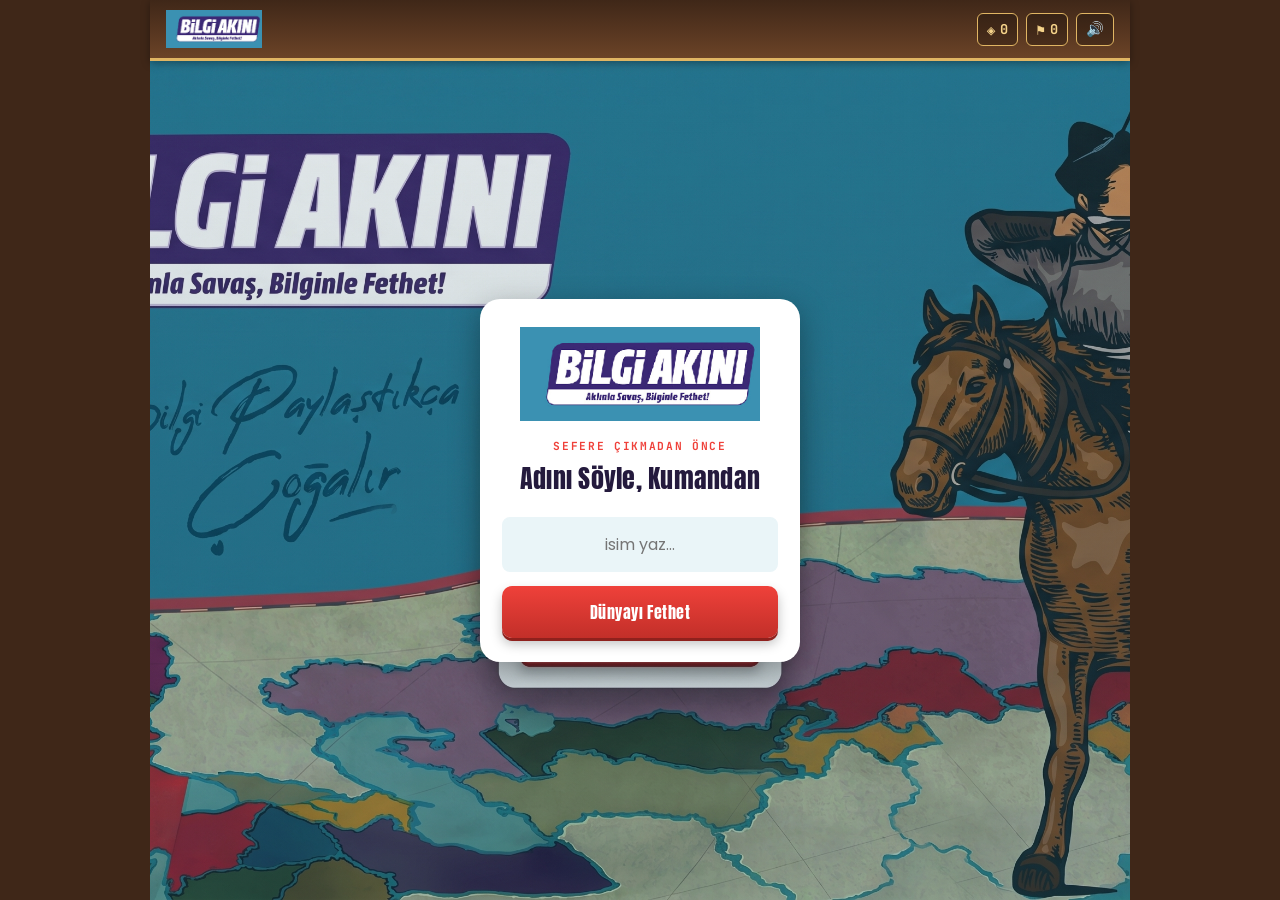
==== frontend/index.html @ 219e74ff "karakterler eklendi" ====
<!DOCTYPE html>
<html lang="tr">
<head>
<meta charset="UTF-8">
<meta name="viewport" content="width=device-width, initial-scale=1, maximum-scale=1, user-scalable=no">
<title>Bilgi Akını — Aklınla Savaş, Bilginle Fetih Et</title>
<link rel="preconnect" href="https://fonts.googleapis.com">
<link href="https://fonts.googleapis.com/css2?family=Anton&family=Poppins:ital,wght@0,400;0,500;0,600;0,700;1,600&family=JetBrains+Mono:wght@500;700&display=swap" rel="stylesheet">
<link rel="stylesheet" href="style.css?v=11">
<link rel="manifest" href="manifest.json">
<meta name="theme-color" content="#3f2718">
<script src="https://cdn.socket.io/4.7.5/socket.io.min.js"></script>
</head>
<body>

<div id="rotate-prompt" class="rotate-prompt" aria-hidden="true">
  <div class="rotate-inner">
    <div class="rotate-icon">⤾</div>
    <p>Bilgi Akını'nı oynamak için telefonunu <strong>yatay</strong> çevir.</p>
  </div>
</div>

<div id="app">

  <!-- ÜST BANDO -->
  <header class="topbar">
    <div class="brand">
      <img class="brand-logo" src="assets/logo-badge.png" alt="Bilgi Akını — Aklınla Savaş, Bilginle Fethet!">
    </div>
    <div class="stats">
      <div class="stat character-stat hidden" id="character-stat" title="">
        <span class="stat-icon" id="character-badge-icon">🎖</span>
      </div>
      <div class="stat gold-stat">
        <span class="stat-icon">◈</span>
        <span id="gold-count">0</span>
      </div>
      <div class="stat conquer-stat">
        <span class="stat-icon">⚑</span>
        <span id="conquer-count">0</span>
      </div>
      <div class="stat enemy-stat mp-only hidden">
        <span class="stat-icon">⚔</span>
        <span id="enemy-conquer-count">0</span>
        <span class="stat-name" id="enemy-name"></span>
      </div>
      <button id="music-toggle-btn" class="stat music-toggle" aria-label="Savaş müziğini aç/kapat" type="button">
        <span id="music-icon" class="stat-icon">🔊</span>
      </button>
    </div>
  </header>

  <!-- GİRİŞ EKRANI -->
  <section id="login-screen" class="screen hero-screen">
    <div class="login-card">
      <img class="hero-logo" src="assets/logo-badge.png" alt="Bilgi Akını — Aklınla Savaş, Bilginle Fethet!">
      <p class="login-eyebrow">Sefere çıkmadan önce</p>
      <h2>Adını Söyle, Kumandan</h2>
      <input id="username-input" type="text" placeholder="isim yaz..." maxlength="20" autocomplete="off">
      <button id="start-btn" class="btn-primary">Dünyayı Fethet</button>
    </div>
  </section>

  <!-- KUMANDAN (KARAKTER) SEÇİM EKRANI -->
  <section id="character-screen" class="screen hidden hero-screen">
    <div class="character-select-card">
      <p class="login-eyebrow">Sefere çıkmadan önce</p>
      <h2>Kumandanını Seç</h2>
      <div class="character-grid" id="character-grid"></div>
    </div>
  </section>

  <!-- MOD SEÇİM EKRANI -->
  <section id="mode-screen" class="screen hidden hero-screen">
    <div class="login-card">
      <p class="login-eyebrow">Nasıl sefere çıkalım?</p>
      <h2>Bir Mod Seç</h2>
      <button id="solo-mode-btn" class="mode-btn mode-btn-solo">
        <span class="mode-btn-icon">⚔</span>
        <span class="mode-btn-text">
          <span class="mode-btn-title">Tek Kişilik Sefer</span>
          <span class="mode-btn-desc">Dünyayı tek başına fethet</span>
        </span>
      </button>
      <button id="duo-mode-btn" class="mode-btn mode-btn-duo">
        <span class="mode-btn-icon">⚡</span>
        <span class="mode-btn-text">
          <span class="mode-btn-title">İki Kişilik Meydan Okuma</span>
          <span class="mode-btn-desc">Bir arkadaşına gerçek zamanlı meydan oku</span>
        </span>
      </button>
    </div>
  </section>

  <!-- ODA EKRANI (2 KİŞİLİK) -->
  <section id="room-screen" class="screen hidden hero-screen">
    <div class="login-card">
      <p class="login-eyebrow">İki Kişilik Meydan Okuma</p>
      <h2>Oda Kur ya da Katıl</h2>

      <div id="room-idle" class="room-block">
        <button id="create-room-btn" class="btn-primary">Oda Kur</button>
        <p class="room-or">veya</p>
        <input id="join-code-input" type="text" placeholder="4 haneli oda kodu" maxlength="4" inputmode="numeric" autocomplete="off">
        <button id="join-room-btn" class="btn-secondary">Katıl</button>
        <p id="room-error" class="room-error hidden"></p>
      </div>

      <div id="room-waiting" class="room-block hidden">
        <p class="room-wait-label">Oda kodun:</p>
        <p id="room-code-display" class="room-code"></p>
        <p class="room-wait-hint">Rakibin bu kodu girip katılmasını bekliyoruz...</p>
      </div>
    </div>
  </section>

  <!-- HARİTA EKRANI (DÜNYA) -->
  <section id="map-screen" class="screen hidden">
    <div class="map-frame">
      <div id="map" class="map"></div>
      <svg class="compass-rose" width="40" height="40" viewBox="0 0 40 40" aria-hidden="true">
        <circle cx="20" cy="20" r="17" fill="none" stroke="currentColor" stroke-width="1"/>
        <path d="M20 4 L23 18 L20 20 L17 18 Z" fill="currentColor"/>
        <path d="M20 36 L23 22 L20 20 L17 22 Z" fill="currentColor" opacity="0.5"/>
        <path d="M4 20 L18 17 L20 20 L18 23 Z" fill="currentColor" opacity="0.5"/>
        <path d="M36 20 L22 17 L20 20 L22 23 Z" fill="currentColor" opacity="0.5"/>
      </svg>
    </div>

    <div class="era-tabs" id="era-tabs"></div>

    <p class="map-hint" id="map-hint">Bir ülkeye dokun, tarihi olayı fethet.</p>
  </section>

  <!-- OLAY SEÇİM MODALI (bir ülkede birden fazla olay varsa) -->
  <div id="event-select-modal" class="modal hidden">
    <div class="modal-backdrop"></div>
    <div class="quiz-card">
      <p class="login-eyebrow" id="event-select-country">Ülke</p>
      <h2 class="event-select-title">Bir Olay Seç</h2>
      <div id="event-list" class="event-list"></div>
      <button id="event-select-close" class="btn-secondary">Kapat</button>
    </div>
  </div>

  <!-- BOŞ BÖLGE BİLDİRİMİ -->
  <div id="empty-modal" class="modal hidden">
    <div class="modal-backdrop"></div>
    <div class="quiz-card victory-card">
      <p class="login-eyebrow">Yakında</p>
      <h2 id="empty-country-name">Bu Bölge</h2>
      <p class="victory-gold">Bu dönemde bu bölge için henüz bir tarihi olay eklenmedi.</p>
      <button id="empty-close-btn" class="btn-primary">Tamam</button>
    </div>
  </div>

  <!-- SORU MODALI -->
  <div id="quiz-modal" class="modal hidden">
    <div class="modal-backdrop"></div>
    <div class="quiz-card">
      <div class="quiz-header">
        <div class="quiz-title-block">
          <span id="quiz-event-title" class="quiz-region-name">Olay</span>
          <span id="quiz-progress" class="quiz-progress">Soru 1/4</span>
        </div>
        <div class="timer-track"><div id="timer-fill" class="timer-fill"></div></div>
      </div>
      <p id="quiz-text" class="quiz-text">Soru yükleniyor...</p>
      <div id="quiz-options" class="quiz-options"></div>
      <div id="quiz-feedback" class="quiz-feedback hidden"></div>
    </div>
  </div>

  <!-- FETİH SONUCU -->
  <div id="result-modal" class="modal hidden">
    <div class="modal-backdrop"></div>
    <div class="quiz-card victory-card">
      <p class="login-eyebrow" id="result-eyebrow">Sefer Sonucu</p>
      <h2 id="result-title">Fetih Tamam!</h2>
      <p class="victory-gold" id="result-detail"></p>
      <button id="result-close-btn" class="btn-primary">Devam Et</button>
    </div>
  </div>

  <!-- MAÇ SONU EKRANI (2 KİŞİLİK) -->
  <div id="match-over-modal" class="modal hidden">
    <div class="modal-backdrop"></div>
    <div class="quiz-card victory-card">
      <p class="login-eyebrow">Meydan Okuma Bitti</p>
      <h2 id="match-over-title">Sonuç</h2>
      <p id="match-over-scores" class="victory-gold"></p>
      <button id="match-restart-btn" class="btn-primary">Yeni Sefer</button>
    </div>
  </div>

  <!-- RAKİP AYRILDI BİLDİRİMİ -->
  <div id="opponent-left-modal" class="modal hidden">
    <div class="modal-backdrop"></div>
    <div class="quiz-card victory-card">
      <p class="login-eyebrow">Bağlantı Koptu</p>
      <h2>Rakip Ayrıldı</h2>
      <p class="victory-gold">Maç sona erdi.</p>
      <button id="opponent-left-btn" class="btn-primary">Yeni Sefer</button>
    </div>
  </div>

</div>

<script src="game.js?v=10"></script>
</body>
</html>
---- frontend/style.css ----
/* ============================================
   BİLGİ AKINI — Design tokens
   Tema: dünya haritası / ahşap-altın kumandan teması
   ============================================ */
:root {
  --teal: #3b91b2;
  --teal-dark: #2b6d87;
  --teal-deep: #1c4a5c;
  --teal-tint: #eaf5f8;

  --purple: #3b2975;
  --purple-light: #6f4c9e;
  --purple-bright: #8a68bc;

  --red: #ef413a;
  --red-dark: #c22f29;

  --white: #ffffff;
  --ink: #241a3d;
  --ink-soft: #4a3c66;

  --success: #2e9e5b;
  --success-bright: #3fbd73;
  --danger: var(--red);
  --danger-dark: var(--red-dark);

  --wood: #6b4327;
  --wood-dark: #3f2718;
  --wood-light: #9a6b3f;
  --gold: #e0b563;
  --gold-bright: #f5d38a;

  --font-display: "Anton", sans-serif;
  --font-body: "Poppins", Arial, sans-serif;
  --font-mono: "JetBrains Mono", monospace;
}

* { box-sizing: border-box; }

html, body {
  margin: 0;
  padding: 0;
  height: 100%;
  background: var(--wood-dark);
  font-family: var(--font-body);
  color: var(--white);
  overflow: hidden;
}

#app {
  height: 100vh;
  height: 100dvh;
  display: flex;
  flex-direction: column;
  max-width: 980px;
  margin: 0 auto;
  position: relative;
  background: var(--teal-deep);
}

.hidden { display: none !important; }

/* ---------------- YATAY EKRAN UYARISI ---------------- */
.rotate-prompt {
  display: none;
  position: fixed;
  inset: 0;
  z-index: 999;
  background: var(--wood-dark);
  color: var(--white);
  align-items: center;
  justify-content: center;
  text-align: center;
  padding: 32px;
}
.rotate-inner { max-width: 280px; }
.rotate-icon {
  font-size: 2.6rem;
  margin-bottom: 12px;
  display: inline-block;
  animation: rotate-hint 1.6s ease-in-out infinite;
}
.rotate-inner p {
  font-size: 1rem;
  line-height: 1.5;
}
@keyframes rotate-hint {
  0%, 100% { transform: rotate(0deg); }
  50% { transform: rotate(-90deg); }
}
@media (orientation: portrait) {
  .rotate-prompt { display: flex; }
  #app { display: none; }
}

/* ---------------- TOPBAR ---------------- */
.topbar {
  display: flex;
  align-items: center;
  justify-content: space-between;
  padding: 10px 16px;
  background: linear-gradient(180deg, var(--wood-dark) 0%, var(--wood) 100%);
  border-bottom: 3px solid var(--gold);
  box-shadow: 0 2px 8px rgba(0,0,0,0.35);
  z-index: 5;
}

.brand { display: flex; align-items: center; }
.brand-logo { height: 38px; width: auto; display: block; }

.stats { display: flex; gap: 8px; }
.stat {
  display: flex;
  align-items: center;
  gap: 5px;
  font-family: var(--font-mono);
  font-size: 0.85rem;
  font-weight: 700;
  padding: 5px 9px;
  border-radius: 6px;
  border: 1px solid var(--gold);
  color: var(--gold-bright);
  background: rgba(0,0,0,0.25);
}
.stat-icon { font-size: 0.9rem; }
.enemy-stat { border-color: var(--purple-light); color: var(--purple-bright); }
.character-stat { border-color: var(--gold-bright); padding: 3px; }
.character-stat .stat-icon {
  font-size: 1rem;
  width: 22px;
  height: 22px;
  border-radius: 50%;
  overflow: hidden;
  display: flex;
  align-items: center;
  justify-content: center;
}
.character-stat .stat-icon .character-portrait { width: 100%; height: 100%; object-fit: cover; }
.music-toggle {
  cursor: pointer;
  appearance: none;
  -webkit-appearance: none;
  font: inherit;
  transition: transform 0.08s ease, opacity 0.15s ease;
}
.music-toggle:active { transform: scale(0.92); }
.music-toggle.muted { opacity: 0.5; }
.stat-name {
  font-family: var(--font-body);
  font-weight: 500;
  font-size: 0.7rem;
  color: rgba(255,255,255,0.8);
  max-width: 60px;
  overflow: hidden;
  text-overflow: ellipsis;
  white-space: nowrap;
}

/* ---------------- SCREENS ---------------- */
.screen {
  flex: 1;
  display: flex;
  flex-direction: column;
  overflow: hidden;
  position: relative;
  animation: screen-fade-in 0.35s ease;
}
@keyframes screen-fade-in {
  from { opacity: 0; transform: translateY(10px); }
  to { opacity: 1; transform: translateY(0); }
}

.hero-screen {
  align-items: center;
  justify-content: center;
  padding: 24px;
  overflow-y: auto;
  background:
    linear-gradient(180deg, rgba(28,74,92,0.12), rgba(28,74,92,0.28)),
    url("assets/hero-login.png") center center / cover no-repeat;
}

/* ---------------- LOGIN KARTI ---------------- */
.login-card {
  width: 100%;
  max-width: 320px;
  text-align: center;
  background: var(--white);
  color: var(--ink);
  border-radius: 20px;
  padding: 28px 22px 24px;
  box-shadow: 0 10px 30px rgba(0,0,0,0.35);
}
.hero-logo {
  width: 100%;
  max-width: 240px;
  height: auto;
  margin: 0 auto 18px;
  display: block;
}
.login-eyebrow {
  font-family: var(--font-mono);
  font-size: 0.7rem;
  letter-spacing: 0.15em;
  text-transform: uppercase;
  color: var(--red);
  margin: 0 0 6px;
  font-weight: 700;
}
.login-card h2 {
  font-family: var(--font-display);
  font-size: 1.6rem;
  color: var(--ink);
  margin: 0 0 20px;
  font-weight: 400;
  letter-spacing: 0.01em;
}
#username-input {
  width: 100%;
  padding: 13px 16px;
  border-radius: 8px;
  border: 2px solid var(--teal-tint);
  background: var(--teal-tint);
  color: var(--ink);
  font-family: var(--font-body);
  font-size: 1rem;
  margin-bottom: 14px;
  text-align: center;
}
#username-input:focus { outline: none; border-color: var(--teal); }

.btn-primary {
  width: 100%;
  padding: 14px;
  border: none;
  border-radius: 10px;
  background: linear-gradient(180deg, var(--red), var(--red-dark));
  color: var(--white);
  font-family: var(--font-display);
  font-weight: 400;
  font-size: 1rem;
  letter-spacing: 0.03em;
  cursor: pointer;
  box-shadow: 0 3px 0 #8f211d, 0 6px 12px rgba(0,0,0,0.25);
  transition: transform 0.08s ease;
}
.btn-primary:active { transform: translateY(3px); box-shadow: 0 0 0 #8f211d; }
.btn-primary:focus-visible { outline: 2px solid var(--red); outline-offset: 2px; }

.btn-secondary {
  width: 100%;
  padding: 14px;
  border: 2px solid var(--purple-light);
  border-radius: 10px;
  background: var(--white);
  color: var(--purple);
  font-family: var(--font-display);
  font-weight: 400;
  font-size: 1rem;
  letter-spacing: 0.03em;
  cursor: pointer;
  margin-top: 10px;
  transition: transform 0.08s ease, background 0.15s ease;
}
.btn-secondary:active { transform: translateY(2px); }
.btn-secondary:focus-visible { outline: 2px solid var(--purple-light); outline-offset: 2px; }

/* ---------------- KUMANDAN (KARAKTER) SEÇİMİ ---------------- */
.character-select-card {
  width: 100%;
  max-width: 620px;
  text-align: center;
  background: var(--white);
  color: var(--ink);
  border-radius: 20px;
  padding: 24px 20px;
  box-shadow: 0 10px 30px rgba(0,0,0,0.35);
}
.character-grid {
  display: grid;
  grid-template-columns: repeat(auto-fill, minmax(118px, 1fr));
  gap: 10px;
  margin-top: 4px;
}
.character-card {
  display: flex;
  flex-direction: column;
  align-items: center;
  gap: 4px;
  padding: 12px 8px 10px;
  border-radius: 14px;
  border: 2px solid var(--teal-tint);
  background: var(--teal-tint);
  cursor: pointer;
  transition: transform 0.08s ease, border-color 0.15s ease, background 0.15s ease;
}
.character-card:active { transform: scale(0.96); }
.character-card:focus-visible { outline: 2px solid var(--purple); outline-offset: 2px; }
.character-card.selected {
  border-color: var(--gold-bright);
  background: rgba(224,181,99,0.16);
  box-shadow: 0 0 0 1px var(--gold-bright);
}
.character-icon {
  width: 50px;
  height: 50px;
  border-radius: 50%;
  display: flex;
  align-items: center;
  justify-content: center;
  overflow: hidden;
  font-size: 1.5rem;
  color: var(--white);
  box-shadow: 0 3px 8px rgba(0,0,0,0.25);
}
.character-portrait {
  width: 100%;
  height: 100%;
  object-fit: cover;
  display: block;
}
.character-icon.theme-gold { background: linear-gradient(160deg, var(--gold-bright), var(--wood-light)); }
.character-icon.theme-red { background: linear-gradient(160deg, var(--red), var(--red-dark)); }
.character-icon.theme-purple { background: linear-gradient(160deg, var(--purple-light), var(--purple)); }
.character-icon.theme-teal { background: linear-gradient(160deg, var(--teal), var(--teal-dark)); }
.character-name {
  font-family: var(--font-display);
  font-weight: 400;
  font-size: 0.82rem;
  color: var(--ink);
  line-height: 1.15;
}
.character-title {
  font-size: 0.62rem;
  color: var(--ink-soft);
  line-height: 1.2;
}

/* ---------------- MOD SEÇİM KARTLARI ---------------- */
.mode-btn {
  width: 100%;
  display: flex;
  align-items: center;
  gap: 14px;
  padding: 16px 18px;
  border: none;
  border-radius: 14px;
  cursor: pointer;
  text-align: left;
  color: var(--white);
  margin-bottom: 14px;
  box-shadow: 0 6px 14px rgba(0,0,0,0.2);
  transition: transform 0.08s ease;
}
.mode-btn:last-child { margin-bottom: 0; }
.mode-btn:active { transform: translateY(2px) scale(0.99); }
.mode-btn-solo { background: linear-gradient(135deg, var(--red), var(--red-dark)); }
.mode-btn-duo { background: linear-gradient(135deg, var(--purple-light), var(--purple)); }
.mode-btn-icon {
  font-size: 1.6rem;
  width: 44px;
  height: 44px;
  flex-shrink: 0;
  display: flex;
  align-items: center;
  justify-content: center;
  background: rgba(255,255,255,0.18);
  border-radius: 50%;
}
.mode-btn-text { display: flex; flex-direction: column; gap: 2px; }
.mode-btn-title {
  font-family: var(--font-display);
  font-weight: 400;
  font-size: 1.02rem;
  letter-spacing: 0.02em;
}
.mode-btn-desc {
  font-family: var(--font-body);
  font-size: 0.78rem;
  color: rgba(255,255,255,0.85);
}

/* ---------------- ODA EKRANI ---------------- */
.room-block { width: 100%; }
.room-or {
  margin: 14px 0;
  font-size: 0.75rem;
  color: var(--ink-soft);
  font-style: italic;
}
#join-code-input {
  width: 100%;
  padding: 13px 16px;
  border-radius: 8px;
  border: 2px solid var(--teal-tint);
  background: var(--teal-tint);
  color: var(--ink);
  font-family: var(--font-mono);
  font-size: 1.1rem;
  letter-spacing: 0.2em;
  text-align: center;
  margin-bottom: 10px;
}
#join-code-input:focus { outline: none; border-color: var(--purple-light); }
.room-error {
  margin-top: 14px;
  color: var(--red);
  font-size: 0.85rem;
  font-weight: 700;
}
.room-wait-label {
  font-size: 0.8rem;
  color: var(--ink-soft);
  margin: 0 0 6px;
}
.room-code {
  font-family: var(--font-mono);
  font-size: 2.2rem;
  font-weight: 700;
  letter-spacing: 0.25em;
  color: var(--purple);
  margin: 0 0 14px;
}
.room-wait-hint {
  font-size: 0.85rem;
  font-style: italic;
  color: var(--ink-soft);
}

/* ---------------- DÜNYA HARİTASI ---------------- */
#map-screen { padding: 10px 10px 6px; }

.map-frame {
  flex: 1;
  position: relative;
  border-radius: 10px;
  overflow: hidden;
  background: #0e2430 url("assets/world-map.png") center center / cover no-repeat;
  border: 4px solid var(--wood);
  box-shadow: 0 0 0 2px var(--gold), inset 0 0 30px 8px rgba(0,0,0,0.45);
}

.map {
  position: absolute;
  inset: 0;
  z-index: 2;
}

.compass-rose {
  position: absolute;
  bottom: 10px;
  left: 10px;
  color: var(--gold-bright);
  opacity: 0.85;
  z-index: 3;
  pointer-events: none;
  filter: drop-shadow(0 1px 3px rgba(0,0,0,0.6));
  animation: spin 100s linear infinite;
}
@keyframes spin { to { transform: rotate(360deg); } }

/* ---------------- ÜLKE İŞARETLEYİCİLERİ ---------------- */
.country-marker {
  position: absolute;
  transform: translate(-50%, -50%);
  display: flex;
  flex-direction: column;
  align-items: center;
  gap: 3px;
  background: none;
  border: none;
  cursor: pointer;
  padding: 4px;
  -webkit-tap-highlight-color: transparent;
}
.country-marker:focus-visible .country-badge { outline: 2px solid var(--white); outline-offset: 2px; }

.country-badge {
  width: 26px;
  height: 26px;
  border-radius: 50%;
  display: flex;
  align-items: center;
  justify-content: center;
  font-size: 0.85rem;
  background: rgba(20,30,20,0.55);
  color: var(--white);
  border: 2px solid var(--gold-bright);
  box-shadow: 0 2px 5px rgba(0,0,0,0.5);
  transition: transform 0.15s ease;
}
.country-marker:active .country-badge { transform: scale(0.88); }

.country-marker.empty .country-badge {
  background: rgba(20,30,20,0.35);
  border-color: rgba(255,255,255,0.35);
  opacity: 0.6;
}

.country-marker.available .country-badge {
  border-color: var(--gold-bright);
  animation: avail-pulse 1.8s ease-in-out infinite;
}

.country-marker.conquered .country-badge {
  background: linear-gradient(180deg, var(--red), var(--red-dark));
  border-color: var(--gold-bright);
  animation: capture-pop 0.4s ease;
}

.country-marker.conquered.enemy .country-badge {
  background: linear-gradient(180deg, var(--purple-light), var(--purple));
}

.country-marker.locked .country-badge {
  background: rgba(150,150,150,0.5);
  border-color: rgba(255,255,255,0.5);
  animation: locked-pulse 1s ease-in-out infinite;
  cursor: default;
}
@keyframes locked-pulse {
  0%, 100% { opacity: 1; }
  50% { opacity: 0.55; }
}

@keyframes avail-pulse {
  0%, 100% { box-shadow: 0 2px 5px rgba(0,0,0,0.5); }
  50% { box-shadow: 0 2px 5px rgba(0,0,0,0.5), 0 0 10px 3px rgba(245,211,138,0.75); }
}
@keyframes capture-pop {
  0% { transform: scale(1); }
  40% { transform: scale(1.35); }
  100% { transform: scale(1); }
}

.country-label {
  font-family: var(--font-display);
  font-weight: 400;
  font-size: 0.58rem;
  color: var(--wood-dark);
  background: rgba(245,211,138,0.95);
  border: 1px solid var(--wood);
  padding: 1px 5px;
  border-radius: 3px;
  white-space: nowrap;
}

/* ---------------- DÖNEM SEKMELERİ ---------------- */
.era-tabs {
  display: flex;
  gap: 6px;
  padding: 8px 4px;
  justify-content: center;
}
.era-tab {
  flex: 1;
  max-width: 110px;
  padding: 9px 6px;
  border-radius: 8px;
  border: 2px solid var(--wood-light);
  background: linear-gradient(180deg, var(--wood), var(--wood-dark));
  color: rgba(255,255,255,0.75);
  font-family: var(--font-display);
  font-weight: 400;
  font-size: 0.75rem;
  letter-spacing: 0.02em;
  cursor: pointer;
  transition: transform 0.08s ease, background 0.15s ease, color 0.15s ease;
}
.era-tab:active { transform: translateY(1px); }
.era-tab.active {
  background: linear-gradient(180deg, var(--gold-bright), var(--gold));
  border-color: var(--gold-bright);
  color: var(--wood-dark);
  box-shadow: 0 2px 8px rgba(224,181,99,0.5);
}

.map-hint {
  text-align: center;
  font-size: 0.75rem;
  color: rgba(255,255,255,0.85);
  font-style: italic;
  margin: 2px 0 4px;
}

/* ---------------- OLAY SEÇİM LİSTESİ ---------------- */
.event-select-title {
  font-family: var(--font-display);
  font-size: 1.4rem;
  color: var(--ink);
  margin: 0 0 16px;
  font-weight: 400;
}
.event-list {
  display: flex;
  flex-direction: column;
  gap: 10px;
  margin-bottom: 14px;
}
.event-item {
  display: flex;
  flex-direction: column;
  align-items: flex-start;
  gap: 2px;
  width: 100%;
  padding: 12px 14px;
  border-radius: 10px;
  border: 2px solid var(--teal-tint);
  background: var(--teal-tint);
  color: var(--ink);
  cursor: pointer;
  text-align: left;
  transition: transform 0.08s ease, background 0.15s ease;
}
.event-item:active { transform: scale(0.98); }
.event-item.conquered {
  background: rgba(46,158,91,0.14);
  border-color: var(--success);
}
.event-item-title {
  font-family: var(--font-display);
  font-weight: 400;
  font-size: 1rem;
  color: var(--purple);
}
.event-item-leader {
  font-size: 0.78rem;
  color: var(--ink-soft);
}

/* ---------------- MODAL / QUIZ ---------------- */
.modal {
  position: absolute;
  inset: 0;
  z-index: 20;
  display: flex;
  align-items: flex-end;
}
.modal-backdrop {
  position: absolute;
  inset: 0;
  background: rgba(15,35,45,0.72);
}

.quiz-card {
  position: relative;
  width: 100%;
  background: var(--white);
  color: var(--ink);
  border-radius: 20px 20px 0 0;
  padding: 20px 20px 26px;
  border-top: 4px solid var(--red);
  animation: slide-up 0.25s ease;
  max-height: 88vh;
  overflow-y: auto;
}

@keyframes slide-up {
  from { transform: translateY(30px); opacity: 0; }
  to { transform: translateY(0); opacity: 1; }
}

.quiz-header {
  display: flex;
  flex-direction: column;
  gap: 8px;
  margin-bottom: 14px;
}
.quiz-title-block {
  display: flex;
  align-items: baseline;
  justify-content: space-between;
  gap: 12px;
}
.quiz-region-name {
  font-family: var(--font-display);
  font-weight: 400;
  font-size: 1.05rem;
  color: var(--purple);
  white-space: nowrap;
}
.quiz-progress {
  font-family: var(--font-mono);
  font-size: 0.75rem;
  color: var(--ink-soft);
  font-weight: 700;
}
.timer-track {
  height: 6px;
  border-radius: 4px;
  background: var(--teal-tint);
  overflow: hidden;
}
.timer-fill {
  height: 100%;
  width: 100%;
  background: linear-gradient(90deg, var(--success-bright), var(--teal));
  transform-origin: left;
  transition: width 0.2s linear, background 0.3s ease;
}
.timer-fill.warn { background: var(--red); animation: timer-warn-pulse 0.5s ease-in-out infinite; }
@keyframes timer-warn-pulse {
  0%, 100% { filter: brightness(1); }
  50% { filter: brightness(1.4); }
}

.quiz-text {
  font-size: 1.05rem;
  font-weight: 600;
  line-height: 1.4;
  margin: 0 0 16px;
}

.quiz-options {
  display: flex;
  flex-direction: column;
  gap: 9px;
}

.option-btn {
  text-align: left;
  padding: 12px 14px;
  border-radius: 10px;
  border: 2px solid var(--teal-tint);
  background: var(--teal-tint);
  color: var(--ink);
  font-family: var(--font-body);
  font-size: 0.95rem;
  cursor: pointer;
  transition: background 0.15s ease, transform 0.08s ease;
}
.option-btn:active { transform: scale(0.98); }
.option-btn:focus-visible { outline: 2px solid var(--purple); outline-offset: 2px; }

.option-btn.correct {
  background: var(--success-bright);
  color: #fff;
  border-color: var(--success);
  animation: option-correct-pop 0.4s ease;
}
.option-btn.wrong {
  background: var(--danger);
  color: #fff;
  border-color: var(--danger-dark);
  animation: option-wrong-shake 0.4s ease;
}
@keyframes option-correct-pop {
  0% { transform: scale(1); }
  35% { transform: scale(1.06); }
  100% { transform: scale(1); }
}
@keyframes option-wrong-shake {
  0%, 100% { transform: translateX(0); }
  20% { transform: translateX(-6px); }
  40% { transform: translateX(6px); }
  60% { transform: translateX(-4px); }
  80% { transform: translateX(4px); }
}
.option-btn.disabled { pointer-events: none; opacity: 0.6; }
.option-btn.disabled.correct,
.option-btn.disabled.wrong { opacity: 1; }

.quiz-feedback {
  margin-top: 14px;
  padding: 10px 12px;
  border-radius: 8px;
  font-weight: 700;
  font-size: 0.9rem;
  text-align: center;
}
.quiz-feedback.win { background: rgba(46,158,91,0.14); color: var(--success); }
.quiz-feedback.lose { background: rgba(239,65,58,0.12); color: var(--red-dark); }

/* ---------------- SONUÇ / BOŞ BÖLGE ---------------- */
.victory-card { text-align: center; border-radius: 20px; }
.victory-gold {
  font-family: var(--font-mono);
  font-weight: 700;
  color: var(--purple);
  margin-bottom: 18px;
}
.victory-card.celebrate {
  border-top-color: var(--gold);
  box-shadow: 0 0 0 3px var(--gold-bright), 0 -8px 34px rgba(224,181,99,0.55);
  animation: slide-up 0.25s ease, celebrate-glow 1.4s ease-in-out infinite;
}
@keyframes celebrate-glow {
  0%, 100% { box-shadow: 0 0 0 3px var(--gold-bright), 0 -8px 34px rgba(224,181,99,0.45); }
  50% { box-shadow: 0 0 0 3px var(--gold-bright), 0 -8px 46px rgba(224,181,99,0.8); }
}

/* ---------------- KONFETİ (fetih kutlaması) ---------------- */
.confetti-piece {
  position: absolute;
  top: -12px;
  width: 8px;
  height: 14px;
  opacity: 0.95;
  pointer-events: none;
  z-index: 60;
  animation-name: confetti-fall;
  animation-timing-function: cubic-bezier(0.35, 0, 0.65, 1);
  animation-fill-mode: forwards;
}
@keyframes confetti-fall {
  0% { transform: translateY(0) rotate(0deg); opacity: 1; }
  100% { transform: translateY(115vh) rotate(560deg); opacity: 0; }
}

/* ---------------- Kısa ekran (telefon yatayda, tarayıcı üst çubuğu yer kaplarken) ---------------- */
@media (max-height: 480px) {
  .topbar { padding: 6px 14px; }
  .brand-logo { height: 28px; }
  .hero-screen { padding: 10px; }
  .login-card { padding: 14px 18px; max-width: 380px; }
  .hero-logo { max-width: 120px; margin: 0 auto 8px; }
  .login-eyebrow { margin: 0 0 3px; }
  .login-card h2 { font-size: 1.15rem; margin: 0 0 10px; }
  #username-input { padding: 8px 14px; margin-bottom: 8px; }
  .btn-primary, .btn-secondary { padding: 9px; }
  .mode-btn { padding: 10px 14px; margin-bottom: 8px; }
  .mode-btn-icon { width: 34px; height: 34px; font-size: 1.2rem; }
  .mode-btn-desc { font-size: 0.7rem; }
  .room-code { font-size: 1.6rem; margin: 0 0 8px; }
  .room-or { margin: 8px 0; }
  .character-select-card { padding: 12px 14px; }
  .character-grid { grid-template-columns: repeat(auto-fill, minmax(92px, 1fr)); gap: 7px; }
  .character-icon { width: 38px; height: 38px; font-size: 1.15rem; }
  .character-name { font-size: 0.7rem; }
  .character-title { font-size: 0.56rem; }
}

/* ---------------- Reduced motion ---------------- */
@media (prefers-reduced-motion: reduce) {
  .country-marker.conquered .country-badge,
  .country-marker.available .country-badge,
  .compass-rose,
  .quiz-card,
  .screen,
  .option-btn.correct,
  .option-btn.wrong,
  .timer-fill.warn,
  .victory-card.celebrate,
  .confetti-piece { animation: none; }
}
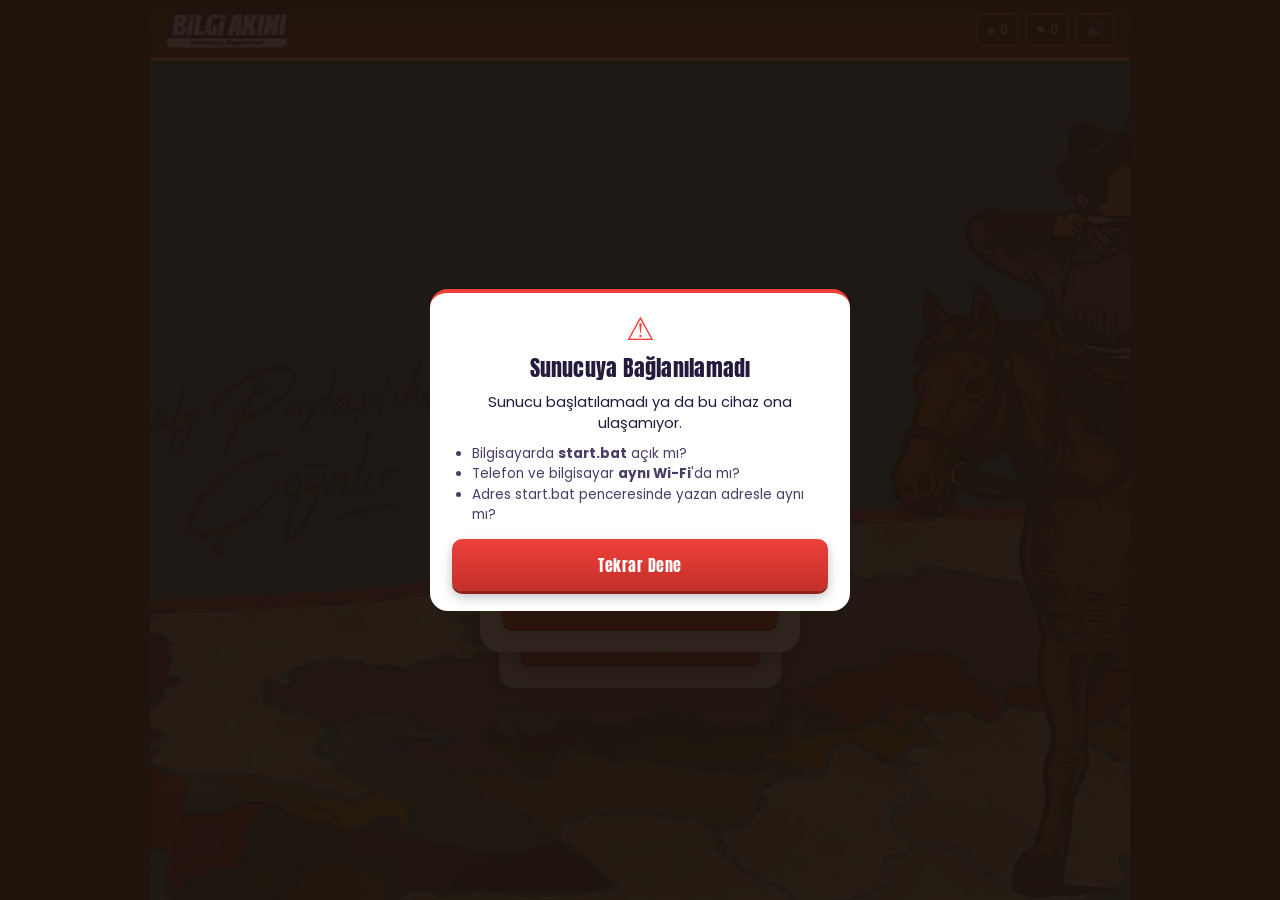
==== commit ad608649: "Aşama 1: çevrimdışı çalışma, tek sunucu, sağlam start.bat - Google Fonts ve socket.io yerelden yükle" ====
--- a/frontend/index.html
+++ b/frontend/index.html
@@ -4,12 +4,13 @@
 <meta charset="UTF-8">
 <meta name="viewport" content="width=device-width, initial-scale=1, maximum-scale=1, user-scalable=no">
 <title>Bilgi Akını — Aklınla Savaş, Bilginle Fetih Et</title>
-<link rel="preconnect" href="https://fonts.googleapis.com">
-<link href="https://fonts.googleapis.com/css2?family=Anton&family=Poppins:ital,wght@0,400;0,500;0,600;0,700;1,600&family=JetBrains+Mono:wght@500;700&display=swap" rel="stylesheet">
-<link rel="stylesheet" href="style.css?v=11">
+<link rel="stylesheet" href="fonts.css?v=1">
+<link rel="stylesheet" href="style.css?v=13">
+<link rel="icon" type="image/png" href="assets/icons/icon-192.png">
 <link rel="manifest" href="manifest.json">
 <meta name="theme-color" content="#3f2718">
-<script src="https://cdn.socket.io/4.7.5/socket.io.min.js"></script>
+<script src="vendor/socket.io.min.js"></script>
+<script src="config.js"></script>
 </head>
 <body>
 
@@ -20,12 +21,30 @@
   </div>
 </div>
 
+<!-- SUNUCU BAĞLANTI HATASI -->
+<div id="server-error" class="server-error hidden" role="alertdialog" aria-labelledby="server-error-title">
+  <div class="server-error-card">
+    <div class="server-error-icon">⚠</div>
+    <h2 id="server-error-title">Sunucuya Bağlanılamadı</h2>
+    <p id="server-error-text">Oyun sunucusu çalışmıyor ya da bu cihaz ona ulaşamıyor.</p>
+    <ul class="server-error-tips">
+      <li>Bilgisayarda <strong>start.bat</strong> açık mı?</li>
+      <li>Telefon ve bilgisayar <strong>aynı Wi-Fi</strong>'da mı?</li>
+      <li>Adres start.bat penceresinde yazan adresle aynı mı?</li>
+    </ul>
+    <button id="server-retry-btn" class="btn-primary" type="button">Tekrar Dene</button>
+  </div>
+</div>
+
+<!-- BAĞLANTI KOPTU BANDI (2 kişilik mod) -->
+<div id="conn-banner" class="conn-banner hidden">Bağlantı koptu, yeniden bağlanılıyor…</div>
+
 <div id="app">
 
   <!-- ÜST BANDO -->
   <header class="topbar">
     <div class="brand">
-      <img class="brand-logo" src="assets/logo-badge.png" alt="Bilgi Akını — Aklınla Savaş, Bilginle Fethet!">
+      <img class="brand-logo" src="assets/logo-badge.webp" alt="Bilgi Akını — Aklınla Savaş, Bilginle Fethet!">
     </div>
     <div class="stats">
       <div class="stat character-stat hidden" id="character-stat" title="">
@@ -53,7 +72,7 @@
   <!-- GİRİŞ EKRANI -->
   <section id="login-screen" class="screen hero-screen">
     <div class="login-card">
-      <img class="hero-logo" src="assets/logo-badge.png" alt="Bilgi Akını — Aklınla Savaş, Bilginle Fethet!">
+      <img class="hero-logo" src="assets/logo-badge.webp" alt="Bilgi Akını — Aklınla Savaş, Bilginle Fethet!">
       <p class="login-eyebrow">Sefere çıkmadan önce</p>
       <h2>Adını Söyle, Kumandan</h2>
       <input id="username-input" type="text" placeholder="isim yaz..." maxlength="20" autocomplete="off">
@@ -64,6 +83,7 @@
   <!-- KUMANDAN (KARAKTER) SEÇİM EKRANI -->
   <section id="character-screen" class="screen hidden hero-screen">
     <div class="character-select-card">
+      <button id="character-back-btn" class="back-btn" type="button" aria-label="Geri">‹ Geri</button>
       <p class="login-eyebrow">Sefere çıkmadan önce</p>
       <h2>Kumandanını Seç</h2>
       <div class="character-grid" id="character-grid"></div>
@@ -73,6 +93,7 @@
   <!-- MOD SEÇİM EKRANI -->
   <section id="mode-screen" class="screen hidden hero-screen">
     <div class="login-card">
+      <button id="mode-back-btn" class="back-btn" type="button" aria-label="Geri">‹ Geri</button>
       <p class="login-eyebrow">Nasıl sefere çıkalım?</p>
       <h2>Bir Mod Seç</h2>
       <button id="solo-mode-btn" class="mode-btn mode-btn-solo">
@@ -95,6 +116,7 @@
   <!-- ODA EKRANI (2 KİŞİLİK) -->
   <section id="room-screen" class="screen hidden hero-screen">
     <div class="login-card">
+      <button id="room-back-btn" class="back-btn" type="button" aria-label="Geri">‹ Geri</button>
       <p class="login-eyebrow">İki Kişilik Meydan Okuma</p>
       <h2>Oda Kur ya da Katıl</h2>
 
@@ -117,7 +139,10 @@
   <!-- HARİTA EKRANI (DÜNYA) -->
   <section id="map-screen" class="screen hidden">
     <div class="map-frame">
-      <div id="map" class="map"></div>
+      <div class="map-stage">
+        <img class="map-img" src="assets/world-map.webp" alt="" draggable="false">
+        <div id="map" class="map"></div>
+      </div>
       <svg class="compass-rose" width="40" height="40" viewBox="0 0 40 40" aria-hidden="true">
         <circle cx="20" cy="20" r="17" fill="none" stroke="currentColor" stroke-width="1"/>
         <path d="M20 4 L23 18 L20 20 L17 18 Z" fill="currentColor"/>
@@ -206,6 +231,6 @@
 
 </div>
 
-<script src="game.js?v=10"></script>
+<script src="game.js?v=12"></script>
 </body>
 </html>
--- a/frontend/fonts.css
+++ b/frontend/fonts.css
@@ -0,0 +1,129 @@
+/* Yerel fontlar (Google Fonts'tan indirildi, OFL lisansı) — internet olmadan çalışır */
+@font-face {
+  font-family: 'Anton';
+  font-style: normal;
+  font-weight: 400;
+  font-display: swap;
+  src: url('fonts/Anton-400-latin-ext.woff2') format('woff2');
+  unicode-range: U+0100-02BA, U+02BD-02C5, U+02C7-02CC, U+02CE-02D7, U+02DD-02FF, U+0304, U+0308, U+0329, U+1D00-1DBF, U+1E00-1E9F, U+1EF2-1EFF, U+2020, U+20A0-20AB, U+20AD-20C4, U+2113, U+2C60-2C7F, U+A720-A7FF;
+}
+@font-face {
+  font-family: 'Anton';
+  font-style: normal;
+  font-weight: 400;
+  font-display: swap;
+  src: url('fonts/Anton-400-latin.woff2') format('woff2');
+  unicode-range: U+0000-00FF, U+0131, U+0152-0153, U+02BB-02BC, U+02C6, U+02DA, U+02DC, U+0304, U+0308, U+0329, U+2000-206F, U+20AC, U+2122, U+2191, U+2193, U+2212, U+2215, U+FEFF, U+FFFD;
+}
+@font-face {
+  font-family: 'JetBrains Mono';
+  font-style: normal;
+  font-weight: 500;
+  font-display: swap;
+  src: url('fonts/JetBrainsMono-500-latin-ext.woff2') format('woff2');
+  unicode-range: U+0100-02BA, U+02BD-02C5, U+02C7-02CC, U+02CE-02D7, U+02DD-02FF, U+0304, U+0308, U+0329, U+1D00-1DBF, U+1E00-1E9F, U+1EF2-1EFF, U+2020, U+20A0-20AB, U+20AD-20C4, U+2113, U+2C60-2C7F, U+A720-A7FF;
+}
+@font-face {
+  font-family: 'JetBrains Mono';
+  font-style: normal;
+  font-weight: 500;
+  font-display: swap;
+  src: url('fonts/JetBrainsMono-500-latin.woff2') format('woff2');
+  unicode-range: U+0000-00FF, U+0131, U+0152-0153, U+02BB-02BC, U+02C6, U+02DA, U+02DC, U+0304, U+0308, U+0329, U+2000-206F, U+20AC, U+2122, U+2191, U+2193, U+2212, U+2215, U+FEFF, U+FFFD;
+}
+@font-face {
+  font-family: 'JetBrains Mono';
+  font-style: normal;
+  font-weight: 700;
+  font-display: swap;
+  src: url('fonts/JetBrainsMono-700-latin-ext.woff2') format('woff2');
+  unicode-range: U+0100-02BA, U+02BD-02C5, U+02C7-02CC, U+02CE-02D7, U+02DD-02FF, U+0304, U+0308, U+0329, U+1D00-1DBF, U+1E00-1E9F, U+1EF2-1EFF, U+2020, U+20A0-20AB, U+20AD-20C4, U+2113, U+2C60-2C7F, U+A720-A7FF;
+}
+@font-face {
+  font-family: 'JetBrains Mono';
+  font-style: normal;
+  font-weight: 700;
+  font-display: swap;
+  src: url('fonts/JetBrainsMono-700-latin.woff2') format('woff2');
+  unicode-range: U+0000-00FF, U+0131, U+0152-0153, U+02BB-02BC, U+02C6, U+02DA, U+02DC, U+0304, U+0308, U+0329, U+2000-206F, U+20AC, U+2122, U+2191, U+2193, U+2212, U+2215, U+FEFF, U+FFFD;
+}
+@font-face {
+  font-family: 'Poppins';
+  font-style: italic;
+  font-weight: 600;
+  font-display: swap;
+  src: url('fonts/Poppins-600i-latin-ext.woff2') format('woff2');
+  unicode-range: U+0100-02BA, U+02BD-02C5, U+02C7-02CC, U+02CE-02D7, U+02DD-02FF, U+0304, U+0308, U+0329, U+1D00-1DBF, U+1E00-1E9F, U+1EF2-1EFF, U+2020, U+20A0-20AB, U+20AD-20C4, U+2113, U+2C60-2C7F, U+A720-A7FF;
+}
+@font-face {
+  font-family: 'Poppins';
+  font-style: italic;
+  font-weight: 600;
+  font-display: swap;
+  src: url('fonts/Poppins-600i-latin.woff2') format('woff2');
+  unicode-range: U+0000-00FF, U+0131, U+0152-0153, U+02BB-02BC, U+02C6, U+02DA, U+02DC, U+0304, U+0308, U+0329, U+2000-206F, U+20AC, U+2122, U+2191, U+2193, U+2212, U+2215, U+FEFF, U+FFFD;
+}
+@font-face {
+  font-family: 'Poppins';
+  font-style: normal;
+  font-weight: 400;
+  font-display: swap;
+  src: url('fonts/Poppins-400-latin-ext.woff2') format('woff2');
+  unicode-range: U+0100-02BA, U+02BD-02C5, U+02C7-02CC, U+02CE-02D7, U+02DD-02FF, U+0304, U+0308, U+0329, U+1D00-1DBF, U+1E00-1E9F, U+1EF2-1EFF, U+2020, U+20A0-20AB, U+20AD-20C4, U+2113, U+2C60-2C7F, U+A720-A7FF;
+}
+@font-face {
+  font-family: 'Poppins';
+  font-style: normal;
+  font-weight: 400;
+  font-display: swap;
+  src: url('fonts/Poppins-400-latin.woff2') format('woff2');
+  unicode-range: U+0000-00FF, U+0131, U+0152-0153, U+02BB-02BC, U+02C6, U+02DA, U+02DC, U+0304, U+0308, U+0329, U+2000-206F, U+20AC, U+2122, U+2191, U+2193, U+2212, U+2215, U+FEFF, U+FFFD;
+}
+@font-face {
+  font-family: 'Poppins';
+  font-style: normal;
+  font-weight: 500;
+  font-display: swap;
+  src: url('fonts/Poppins-500-latin-ext.woff2') format('woff2');
+  unicode-range: U+0100-02BA, U+02BD-02C5, U+02C7-02CC, U+02CE-02D7, U+02DD-02FF, U+0304, U+0308, U+0329, U+1D00-1DBF, U+1E00-1E9F, U+1EF2-1EFF, U+2020, U+20A0-20AB, U+20AD-20C4, U+2113, U+2C60-2C7F, U+A720-A7FF;
+}
+@font-face {
+  font-family: 'Poppins';
+  font-style: normal;
+  font-weight: 500;
+  font-display: swap;
+  src: url('fonts/Poppins-500-latin.woff2') format('woff2');
+  unicode-range: U+0000-00FF, U+0131, U+0152-0153, U+02BB-02BC, U+02C6, U+02DA, U+02DC, U+0304, U+0308, U+0329, U+2000-206F, U+20AC, U+2122, U+2191, U+2193, U+2212, U+2215, U+FEFF, U+FFFD;
+}
+@font-face {
+  font-family: 'Poppins';
+  font-style: normal;
+  font-weight: 600;
+  font-display: swap;
+  src: url('fonts/Poppins-600-latin-ext.woff2') format('woff2');
+  unicode-range: U+0100-02BA, U+02BD-02C5, U+02C7-02CC, U+02CE-02D7, U+02DD-02FF, U+0304, U+0308, U+0329, U+1D00-1DBF, U+1E00-1E9F, U+1EF2-1EFF, U+2020, U+20A0-20AB, U+20AD-20C4, U+2113, U+2C60-2C7F, U+A720-A7FF;
+}
+@font-face {
+  font-family: 'Poppins';
+  font-style: normal;
+  font-weight: 600;
+  font-display: swap;
+  src: url('fonts/Poppins-600-latin.woff2') format('woff2');
+  unicode-range: U+0000-00FF, U+0131, U+0152-0153, U+02BB-02BC, U+02C6, U+02DA, U+02DC, U+0304, U+0308, U+0329, U+2000-206F, U+20AC, U+2122, U+2191, U+2193, U+2212, U+2215, U+FEFF, U+FFFD;
+}
+@font-face {
+  font-family: 'Poppins';
+  font-style: normal;
+  font-weight: 700;
+  font-display: swap;
+  src: url('fonts/Poppins-700-latin-ext.woff2') format('woff2');
+  unicode-range: U+0100-02BA, U+02BD-02C5, U+02C7-02CC, U+02CE-02D7, U+02DD-02FF, U+0304, U+0308, U+0329, U+1D00-1DBF, U+1E00-1E9F, U+1EF2-1EFF, U+2020, U+20A0-20AB, U+20AD-20C4, U+2113, U+2C60-2C7F, U+A720-A7FF;
+}
+@font-face {
+  font-family: 'Poppins';
+  font-style: normal;
+  font-weight: 700;
+  font-display: swap;
+  src: url('fonts/Poppins-700-latin.woff2') format('woff2');
+  unicode-range: U+0000-00FF, U+0131, U+0152-0153, U+02BB-02BC, U+02C6, U+02DA, U+02DC, U+0304, U+0308, U+0329, U+2000-206F, U+20AC, U+2122, U+2191, U+2193, U+2212, U+2215, U+FEFF, U+FFFD;
+}
--- a/frontend/style.css
+++ b/frontend/style.css
@@ -36,6 +36,15 @@
 }
 
 * { box-sizing: border-box; }
+
+h2 {
+  font-family: var(--font-display);
+  font-weight: 400;
+  font-size: 1.4rem;
+  color: var(--ink);
+  margin: 0 0 16px;
+  letter-spacing: 0.01em;
+}
 
 html, body {
   margin: 0;
@@ -177,7 +186,7 @@
   overflow-y: auto;
   background:
     linear-gradient(180deg, rgba(28,74,92,0.12), rgba(28,74,92,0.28)),
-    url("assets/hero-login.png") center center / cover no-repeat;
+    url("assets/hero-login.webp") center center / cover no-repeat;
 }
 
 /* ---------------- LOGIN KARTI ---------------- */
@@ -430,14 +439,37 @@
 /* ---------------- DÜNYA HARİTASI ---------------- */
 #map-screen { padding: 10px 10px 6px; }
 
+/* Harita, görselin kendi en-boy oranında bir "sahne" içinde çizilir; ülke
+   noktaları bu sahneye göre % konumlandığı için her ekranda doğru ülkenin
+   üstünde durur (eskiden cover kırpması yüzünden kayıyordu). */
 .map-frame {
   flex: 1;
+  min-height: 0;
   position: relative;
+  display: flex;
+  align-items: center;
+  justify-content: center;
+  container-type: size;
+}
+.map-stage {
+  position: relative;
+  width: min(100cqw, 100cqh * 1920 / 953);
+  aspect-ratio: 1920 / 953;
   border-radius: 10px;
   overflow: hidden;
-  background: #0e2430 url("assets/world-map.png") center center / cover no-repeat;
-  border: 4px solid var(--wood);
-  box-shadow: 0 0 0 2px var(--gold), inset 0 0 30px 8px rgba(0,0,0,0.45);
+  border: 3px solid var(--wood);
+  box-shadow: 0 0 0 2px var(--gold), 0 6px 18px rgba(0,0,0,0.45);
+  background: #0e2430;
+}
+.map-img {
+  position: absolute;
+  inset: 0;
+  width: 100%;
+  height: 100%;
+  display: block;
+  user-select: none;
+  -webkit-user-drag: none;
+  pointer-events: none;
 }
 
 .map {
@@ -843,3 +875,71 @@
   .victory-card.celebrate,
   .confetti-piece { animation: none; }
 }
+
+/* ---------------- SUNUCU HATASI / BAĞLANTI BANDI ---------------- */
+.server-error {
+  position: fixed;
+  inset: 0;
+  z-index: 1000;
+  display: flex;
+  align-items: center;
+  justify-content: center;
+  padding: 16px;
+  background: rgba(30,18,10,0.92);
+}
+.server-error-card {
+  width: 100%;
+  max-width: 420px;
+  max-height: 100%;
+  overflow-y: auto;
+  text-align: center;
+  background: var(--white);
+  color: var(--ink);
+  border-radius: 18px;
+  border-top: 4px solid var(--red);
+  padding: 20px 22px;
+}
+.server-error-icon { font-size: 2rem; color: var(--red); line-height: 1; margin-bottom: 6px; }
+.server-error-card h2 { margin-bottom: 8px; }
+.server-error-card p { margin: 0 0 10px; font-size: 0.92rem; }
+.server-error-tips {
+  text-align: left;
+  margin: 0 0 14px;
+  padding-left: 20px;
+  font-size: 0.85rem;
+  color: var(--ink-soft);
+  line-height: 1.5;
+}
+.conn-banner {
+  position: fixed;
+  top: 0;
+  left: 50%;
+  transform: translateX(-50%);
+  z-index: 900;
+  background: var(--red);
+  color: var(--white);
+  font-weight: 700;
+  font-size: 0.85rem;
+  padding: 6px 16px;
+  border-radius: 0 0 10px 10px;
+}
+
+/* ---------------- GERİ BUTONU ---------------- */
+.login-card, .character-select-card { position: relative; }
+.back-btn {
+  position: absolute;
+  top: 8px;
+  left: 8px;
+  min-width: 44px;
+  min-height: 44px;
+  padding: 0 10px;
+  border: none;
+  background: transparent;
+  color: var(--ink-soft);
+  font-family: var(--font-body);
+  font-weight: 600;
+  font-size: 0.85rem;
+  cursor: pointer;
+  border-radius: 10px;
+}
+.back-btn:active { background: var(--teal-tint); }
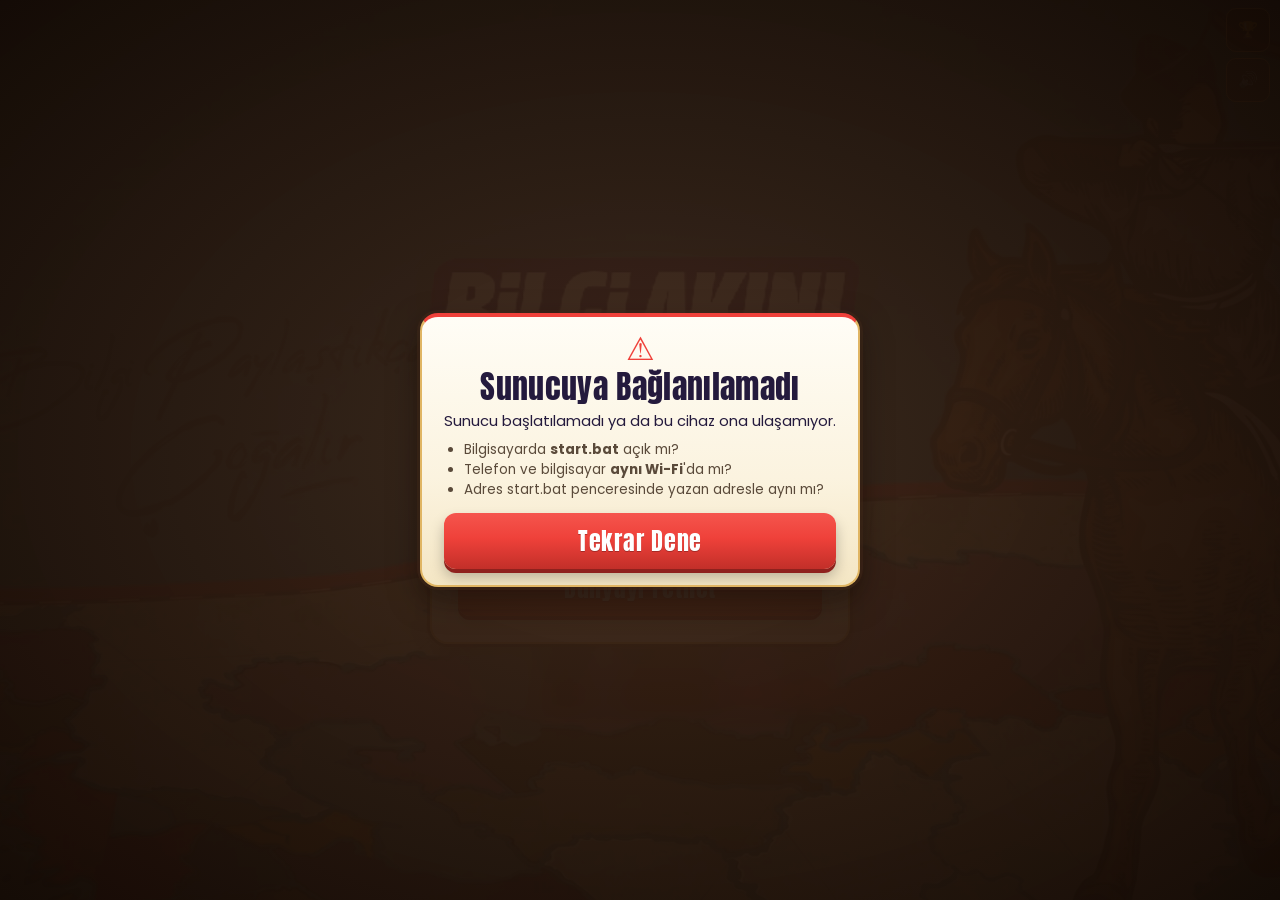
==== commit 75c87a0f: "Aşama 2: mobil dokunmatik temel ve oyun hissi Mobil (yatay telefon öncelikli): - safe-area (çentik) " ====
--- a/frontend/index.html
+++ b/frontend/index.html
@@ -2,13 +2,14 @@
 <html lang="tr">
 <head>
 <meta charset="UTF-8">
-<meta name="viewport" content="width=device-width, initial-scale=1, maximum-scale=1, user-scalable=no">
-<title>Bilgi Akını — Aklınla Savaş, Bilginle Fetih Et</title>
+<meta name="viewport" content="width=device-width, initial-scale=1, maximum-scale=1, user-scalable=no, viewport-fit=cover">
+<title>Bilgi Akını — Aklınla Savaş, Bilginle Fethet</title>
 <link rel="stylesheet" href="fonts.css?v=1">
-<link rel="stylesheet" href="style.css?v=13">
+<link rel="stylesheet" href="style.css?v=20">
 <link rel="icon" type="image/png" href="assets/icons/icon-192.png">
 <link rel="manifest" href="manifest.json">
 <meta name="theme-color" content="#3f2718">
+<link rel="preload" as="image" href="assets/hero-login.webp">
 <script src="vendor/socket.io.min.js"></script>
 <script src="config.js"></script>
 </head>
@@ -23,7 +24,7 @@
 
 <!-- SUNUCU BAĞLANTI HATASI -->
 <div id="server-error" class="server-error hidden" role="alertdialog" aria-labelledby="server-error-title">
-  <div class="server-error-card">
+  <div class="panel server-error-card">
     <div class="server-error-icon">⚠</div>
     <h2 id="server-error-title">Sunucuya Bağlanılamadı</h2>
     <p id="server-error-text">Oyun sunucusu çalışmıyor ya da bu cihaz ona ulaşamıyor.</p>
@@ -39,31 +40,41 @@
 <!-- BAĞLANTI KOPTU BANDI (2 kişilik mod) -->
 <div id="conn-banner" class="conn-banner hidden">Bağlantı koptu, yeniden bağlanılıyor…</div>
 
-<div id="app">
-
-  <!-- ÜST BANDO -->
+<div id="app" data-view="hero">
+
+  <!-- Giriş ekranlarının ortak, hafifçe hareket eden arka planı -->
+  <div class="hero-bg" aria-hidden="true"></div>
+
+  <!-- ÜST BANT -->
   <header class="topbar">
     <div class="brand">
-      <img class="brand-logo" src="assets/logo-badge.webp" alt="Bilgi Akını — Aklınla Savaş, Bilginle Fethet!">
+      <img class="brand-logo" src="assets/logo-badge.webp" alt="Bilgi Akını">
     </div>
     <div class="stats">
+      <div class="stat timer-stat hidden" id="match-timer-stat" aria-label="Kalan maç süresi">
+        <span class="stat-icon">⏱</span>
+        <span id="match-timer">5:00</span>
+      </div>
       <div class="stat character-stat hidden" id="character-stat" title="">
         <span class="stat-icon" id="character-badge-icon">🎖</span>
       </div>
-      <div class="stat gold-stat">
+      <div class="stat gold-stat" id="gold-stat" aria-label="Altın">
         <span class="stat-icon">◈</span>
         <span id="gold-count">0</span>
       </div>
-      <div class="stat conquer-stat">
+      <div class="stat conquer-stat" id="conquer-stat" aria-label="Fethedilen olay">
         <span class="stat-icon">⚑</span>
         <span id="conquer-count">0</span>
       </div>
-      <div class="stat enemy-stat mp-only hidden">
-        <span class="stat-icon">⚔</span>
+      <div class="stat enemy-stat hidden" aria-label="Rakibin fethettiği olay">
+        <span class="stat-icon enemy-portrait" id="enemy-portrait">⚔</span>
         <span id="enemy-conquer-count">0</span>
         <span class="stat-name" id="enemy-name"></span>
       </div>
-      <button id="music-toggle-btn" class="stat music-toggle" aria-label="Savaş müziğini aç/kapat" type="button">
+      <button id="leaderboard-btn" class="stat icon-btn" aria-label="Kumandanlar Sıralaması" type="button">
+        <span class="stat-icon">🏆</span>
+      </button>
+      <button id="music-toggle-btn" class="stat icon-btn music-toggle" aria-label="Müziği aç/kapat" type="button">
         <span id="music-icon" class="stat-icon">🔊</span>
       </button>
     </div>
@@ -71,166 +82,217 @@
 
   <!-- GİRİŞ EKRANI -->
   <section id="login-screen" class="screen hero-screen">
-    <div class="login-card">
-      <img class="hero-logo" src="assets/logo-badge.webp" alt="Bilgi Akını — Aklınla Savaş, Bilginle Fethet!">
-      <p class="login-eyebrow">Sefere çıkmadan önce</p>
-      <h2>Adını Söyle, Kumandan</h2>
-      <input id="username-input" type="text" placeholder="isim yaz..." maxlength="20" autocomplete="off">
-      <button id="start-btn" class="btn-primary">Dünyayı Fethet</button>
+    <div class="login-stack">
+      <div class="logo-wrap">
+        <img class="hero-logo" src="assets/logo-badge.webp" alt="Bilgi Akını — Aklınla Savaş, Bilginle Fethet!">
+      </div>
+      <div class="panel login-card">
+        <p class="eyebrow">Sefere çıkmadan önce</p>
+        <h2>Adını Söyle, Kumandan</h2>
+        <input id="username-input" type="text" placeholder="isim yaz..." maxlength="20" autocomplete="off" enterkeyhint="go">
+        <button id="start-btn" class="btn-primary btn-hero" type="button"><span>Dünyayı Fethet</span></button>
+      </div>
     </div>
   </section>
 
   <!-- KUMANDAN (KARAKTER) SEÇİM EKRANI -->
   <section id="character-screen" class="screen hidden hero-screen">
-    <div class="character-select-card">
+    <div class="panel character-panel">
       <button id="character-back-btn" class="back-btn" type="button" aria-label="Geri">‹ Geri</button>
-      <p class="login-eyebrow">Sefere çıkmadan önce</p>
+      <p class="eyebrow">Sefere çıkmadan önce</p>
       <h2>Kumandanını Seç</h2>
       <div class="character-grid" id="character-grid"></div>
     </div>
+    <div id="battle-cry" class="battle-cry hidden" aria-live="assertive">
+      <div class="battle-cry-inner">
+        <div class="character-icon battle-cry-portrait" id="battle-cry-portrait"></div>
+        <div class="battle-cry-name" id="battle-cry-name"></div>
+        <p class="battle-cry-quote" id="battle-cry-quote"></p>
+      </div>
+    </div>
   </section>
 
   <!-- MOD SEÇİM EKRANI -->
   <section id="mode-screen" class="screen hidden hero-screen">
-    <div class="login-card">
+    <div class="panel menu-card">
       <button id="mode-back-btn" class="back-btn" type="button" aria-label="Geri">‹ Geri</button>
-      <p class="login-eyebrow">Nasıl sefere çıkalım?</p>
+      <p class="eyebrow">Nasıl sefere çıkalım?</p>
       <h2>Bir Mod Seç</h2>
-      <button id="solo-mode-btn" class="mode-btn mode-btn-solo">
-        <span class="mode-btn-icon">⚔</span>
-        <span class="mode-btn-text">
-          <span class="mode-btn-title">Tek Kişilik Sefer</span>
-          <span class="mode-btn-desc">Dünyayı tek başına fethet</span>
-        </span>
-      </button>
-      <button id="duo-mode-btn" class="mode-btn mode-btn-duo">
-        <span class="mode-btn-icon">⚡</span>
-        <span class="mode-btn-text">
-          <span class="mode-btn-title">İki Kişilik Meydan Okuma</span>
-          <span class="mode-btn-desc">Bir arkadaşına gerçek zamanlı meydan oku</span>
-        </span>
-      </button>
+      <div class="mode-list">
+        <button id="solo-mode-btn" class="mode-btn mode-btn-solo" type="button">
+          <span class="mode-btn-icon">⚔</span>
+          <span class="mode-btn-text">
+            <span class="mode-btn-title">Tek Kişilik Sefer</span>
+            <span class="mode-btn-desc">Dünyayı tek başına fethet</span>
+          </span>
+        </button>
+        <button id="duo-mode-btn" class="mode-btn mode-btn-duo" type="button">
+          <span class="mode-btn-icon">⚡</span>
+          <span class="mode-btn-text">
+            <span class="mode-btn-title">İki Kişilik Meydan Okuma</span>
+            <span class="mode-btn-desc">Bir arkadaşına gerçek zamanlı meydan oku</span>
+          </span>
+        </button>
+      </div>
+      <button id="mode-leaderboard-btn" class="btn-secondary" type="button">🏆 Kumandanlar Sıralaması</button>
     </div>
   </section>
 
   <!-- ODA EKRANI (2 KİŞİLİK) -->
   <section id="room-screen" class="screen hidden hero-screen">
-    <div class="login-card">
+    <div class="panel menu-card room-card">
       <button id="room-back-btn" class="back-btn" type="button" aria-label="Geri">‹ Geri</button>
-      <p class="login-eyebrow">İki Kişilik Meydan Okuma</p>
+      <p class="eyebrow">İki Kişilik Meydan Okuma</p>
       <h2>Oda Kur ya da Katıl</h2>
 
       <div id="room-idle" class="room-block">
-        <button id="create-room-btn" class="btn-primary">Oda Kur</button>
-        <p class="room-or">veya</p>
-        <input id="join-code-input" type="text" placeholder="4 haneli oda kodu" maxlength="4" inputmode="numeric" autocomplete="off">
-        <button id="join-room-btn" class="btn-secondary">Katıl</button>
+        <p class="room-label">Hangi dönemde savaşalım? <span class="room-sub">(5 dakika)</span></p>
+        <div class="era-picker" id="era-picker"></div>
+        <button id="create-room-btn" class="btn-primary" type="button">Oda Kur</button>
+        <p class="room-or">veya bir odaya katıl</p>
+        <div class="join-row">
+          <input id="join-code-input" type="text" placeholder="oda kodu" maxlength="4" inputmode="numeric" autocomplete="off" enterkeyhint="go">
+          <button id="join-room-btn" class="btn-secondary" type="button">Katıl</button>
+        </div>
         <p id="room-error" class="room-error hidden"></p>
       </div>
 
       <div id="room-waiting" class="room-block hidden">
-        <p class="room-wait-label">Oda kodun:</p>
+        <p class="room-wait-label">Oda kodun</p>
         <p id="room-code-display" class="room-code"></p>
-        <p class="room-wait-hint">Rakibin bu kodu girip katılmasını bekliyoruz...</p>
+        <p class="room-wait-era" id="room-wait-era"></p>
+        <p class="room-wait-hint" id="room-wait-hint">Rakibin bu kodu girip katılmasını bekliyoruz…</p>
+        <div class="waiting-dots" aria-hidden="true"><span></span><span></span><span></span></div>
       </div>
     </div>
   </section>
 
   <!-- HARİTA EKRANI (DÜNYA) -->
   <section id="map-screen" class="screen hidden">
+    <aside class="map-rail">
+      <div class="era-progress" id="era-progress">
+        <span class="era-progress-label" id="era-progress-label">Dönem</span>
+        <strong class="era-progress-count" id="era-progress-count">0/0</strong>
+        <div class="progress-track"><div class="progress-fill" id="era-progress-fill"></div></div>
+        <span class="era-progress-sub">fethedildi</span>
+      </div>
+      <div class="era-tabs" id="era-tabs"></div>
+      <p class="map-hint" id="map-hint">Bir ülkeye dokun, tarihi olayı fethet.</p>
+      <button id="map-menu-btn" class="rail-btn" type="button">‹ Menü</button>
+    </aside>
     <div class="map-frame">
-      <div class="map-stage">
+      <div class="map-stage" id="map-stage">
         <img class="map-img" src="assets/world-map.webp" alt="" draggable="false">
         <div id="map" class="map"></div>
       </div>
-      <svg class="compass-rose" width="40" height="40" viewBox="0 0 40 40" aria-hidden="true">
-        <circle cx="20" cy="20" r="17" fill="none" stroke="currentColor" stroke-width="1"/>
-        <path d="M20 4 L23 18 L20 20 L17 18 Z" fill="currentColor"/>
-        <path d="M20 36 L23 22 L20 20 L17 22 Z" fill="currentColor" opacity="0.5"/>
-        <path d="M4 20 L18 17 L20 20 L18 23 Z" fill="currentColor" opacity="0.5"/>
-        <path d="M36 20 L22 17 L20 20 L22 23 Z" fill="currentColor" opacity="0.5"/>
-      </svg>
-    </div>
-
-    <div class="era-tabs" id="era-tabs"></div>
-
-    <p class="map-hint" id="map-hint">Bir ülkeye dokun, tarihi olayı fethet.</p>
+    </div>
   </section>
 
   <!-- OLAY SEÇİM MODALI (bir ülkede birden fazla olay varsa) -->
-  <div id="event-select-modal" class="modal hidden">
-    <div class="modal-backdrop"></div>
-    <div class="quiz-card">
-      <p class="login-eyebrow" id="event-select-country">Ülke</p>
-      <h2 class="event-select-title">Bir Olay Seç</h2>
+  <div id="event-select-modal" class="modal hidden" data-dismiss="event-select-close">
+    <div class="modal-backdrop"></div>
+    <div class="panel modal-card">
+      <p class="eyebrow" id="event-select-country">Ülke</p>
+      <h2>Bir Olay Seç</h2>
       <div id="event-list" class="event-list"></div>
-      <button id="event-select-close" class="btn-secondary">Kapat</button>
+      <button id="event-select-close" class="btn-secondary" type="button">Kapat</button>
     </div>
   </div>
 
   <!-- BOŞ BÖLGE BİLDİRİMİ -->
-  <div id="empty-modal" class="modal hidden">
-    <div class="modal-backdrop"></div>
-    <div class="quiz-card victory-card">
-      <p class="login-eyebrow">Yakında</p>
+  <div id="empty-modal" class="modal hidden" data-dismiss="empty-close-btn">
+    <div class="modal-backdrop"></div>
+    <div class="panel modal-card center">
+      <p class="eyebrow">Yakında</p>
       <h2 id="empty-country-name">Bu Bölge</h2>
-      <p class="victory-gold">Bu dönemde bu bölge için henüz bir tarihi olay eklenmedi.</p>
-      <button id="empty-close-btn" class="btn-primary">Tamam</button>
+      <p class="modal-text">Bu dönemde bu bölge için henüz bir tarihi olay eklenmedi.</p>
+      <button id="empty-close-btn" class="btn-primary" type="button">Tamam</button>
     </div>
   </div>
 
   <!-- SORU MODALI -->
-  <div id="quiz-modal" class="modal hidden">
-    <div class="modal-backdrop"></div>
-    <div class="quiz-card">
+  <div id="quiz-modal" class="modal quiz-modal hidden">
+    <div class="modal-backdrop"></div>
+    <div class="panel quiz-card" id="quiz-card">
       <div class="quiz-header">
-        <div class="quiz-title-block">
-          <span id="quiz-event-title" class="quiz-region-name">Olay</span>
-          <span id="quiz-progress" class="quiz-progress">Soru 1/4</span>
-        </div>
-        <div class="timer-track"><div id="timer-fill" class="timer-fill"></div></div>
+        <span id="quiz-event-title" class="quiz-region-name">Olay</span>
+        <span id="streak-badge" class="streak-badge hidden">🔥 3x SERİ</span>
+        <span id="quiz-progress" class="quiz-progress">Soru 1/4</span>
+      </div>
+      <div class="timer-row">
+        <div class="timer-track" id="timer-track"><div id="timer-fill" class="timer-fill"></div></div>
+        <span class="timer-num" id="timer-num">15</span>
       </div>
       <p id="quiz-text" class="quiz-text">Soru yükleniyor...</p>
       <div id="quiz-options" class="quiz-options"></div>
       <div id="quiz-feedback" class="quiz-feedback hidden"></div>
+      <div id="streak-flash" class="streak-flash hidden"></div>
     </div>
   </div>
 
   <!-- FETİH SONUCU -->
-  <div id="result-modal" class="modal hidden">
-    <div class="modal-backdrop"></div>
-    <div class="quiz-card victory-card">
-      <p class="login-eyebrow" id="result-eyebrow">Sefer Sonucu</p>
+  <div id="result-modal" class="modal hidden" data-dismiss="result-close-btn">
+    <div class="modal-backdrop"></div>
+    <div class="panel modal-card center result-card" id="result-card">
+      <div class="result-rays" aria-hidden="true"></div>
+      <div class="result-emblem" id="result-emblem" aria-hidden="true">⚑</div>
+      <p class="eyebrow" id="result-eyebrow">Sefer Sonucu</p>
       <h2 id="result-title">Fetih Tamam!</h2>
-      <p class="victory-gold" id="result-detail"></p>
-      <button id="result-close-btn" class="btn-primary">Devam Et</button>
+      <p class="modal-text" id="result-detail"></p>
+      <div class="reward-rows" id="reward-rows"></div>
+      <button id="result-close-btn" class="btn-primary" type="button">Devam Et</button>
+    </div>
+  </div>
+
+  <!-- DÖNEM FETHEDİLDİ (TEK KİŞİLİK) -->
+  <div id="era-modal" class="modal era-modal hidden" data-dismiss="era-close-btn">
+    <div class="modal-backdrop"></div>
+    <div class="era-card">
+      <div class="era-rays" aria-hidden="true"></div>
+      <p class="eyebrow era-eyebrow">Dönem Fethedildi</p>
+      <div class="character-icon era-portrait" id="era-portrait"></div>
+      <h2 class="era-title" id="era-title">Orta Çağ</h2>
+      <p class="era-detail" id="era-detail"></p>
+      <button id="era-close-btn" class="btn-primary btn-hero" type="button"><span>Sefere Devam</span></button>
+    </div>
+  </div>
+
+  <!-- KUMANDANLAR SIRALAMASI -->
+  <div id="leaderboard-modal" class="modal hidden" data-dismiss="leaderboard-close-btn">
+    <div class="modal-backdrop"></div>
+    <div class="panel modal-card leaderboard-card">
+      <p class="eyebrow">Şan Defteri</p>
+      <h2>Kumandanlar Sıralaması</h2>
+      <ol id="leaderboard-list" class="leaderboard-list"></ol>
+      <button id="leaderboard-close-btn" class="btn-secondary" type="button">Kapat</button>
     </div>
   </div>
 
   <!-- MAÇ SONU EKRANI (2 KİŞİLİK) -->
-  <div id="match-over-modal" class="modal hidden">
-    <div class="modal-backdrop"></div>
-    <div class="quiz-card victory-card">
-      <p class="login-eyebrow">Meydan Okuma Bitti</p>
+  <div id="match-over-modal" class="modal hidden" data-dismiss="match-restart-btn">
+    <div class="modal-backdrop"></div>
+    <div class="panel modal-card center result-card" id="match-over-card">
+      <div class="result-rays" aria-hidden="true"></div>
+      <p class="eyebrow" id="match-over-reason">Meydan Okuma Bitti</p>
       <h2 id="match-over-title">Sonuç</h2>
-      <p id="match-over-scores" class="victory-gold"></p>
-      <button id="match-restart-btn" class="btn-primary">Yeni Sefer</button>
+      <div class="versus" id="match-over-versus"></div>
+      <button id="match-restart-btn" class="btn-primary" type="button">Yeni Sefer</button>
     </div>
   </div>
 
   <!-- RAKİP AYRILDI BİLDİRİMİ -->
-  <div id="opponent-left-modal" class="modal hidden">
-    <div class="modal-backdrop"></div>
-    <div class="quiz-card victory-card">
-      <p class="login-eyebrow">Bağlantı Koptu</p>
+  <div id="opponent-left-modal" class="modal hidden" data-dismiss="opponent-left-btn">
+    <div class="modal-backdrop"></div>
+    <div class="panel modal-card center">
+      <p class="eyebrow">Bağlantı Koptu</p>
       <h2>Rakip Ayrıldı</h2>
-      <p class="victory-gold">Maç sona erdi.</p>
-      <button id="opponent-left-btn" class="btn-primary">Yeni Sefer</button>
+      <p class="modal-text">Maç sona erdi.</p>
+      <button id="opponent-left-btn" class="btn-primary" type="button">Yeni Sefer</button>
     </div>
   </div>
 
 </div>
 
-<script src="game.js?v=12"></script>
+<script src="game.js?v=20"></script>
 </body>
 </html>
--- a/frontend/style.css
+++ b/frontend/style.css
@@ -1,6 +1,8 @@
 /* ============================================
    BİLGİ AKINI — Design tokens
    Tema: dünya haritası / ahşap-altın kumandan teması
+   Öncelik: telefonda yatay ekran (667x375 ve üstü), dokunmatik.
+   Animasyonlar sadece transform/opacity kullanır (orta seviye Android'de akıcı).
    ============================================ */
 :root {
   --teal: #3b91b2;
@@ -17,7 +19,7 @@
 
   --white: #ffffff;
   --ink: #241a3d;
-  --ink-soft: #4a3c66;
+  --ink-soft: #5a4a3a;
 
   --success: #2e9e5b;
   --success-bright: #3fbd73;
@@ -26,50 +28,87 @@
 
   --wood: #6b4327;
   --wood-dark: #3f2718;
+  --wood-deep: #2a190f;
   --wood-light: #9a6b3f;
   --gold: #e0b563;
   --gold-bright: #f5d38a;
-
-  --font-display: "Anton", sans-serif;
+  --parchment: #fbf3df;
+  --parchment-dark: #ecdcb6;
+  --parchment-line: #dcc597;
+
+  /* Kumandan renkleri (karakter temasına göre) */
+  --cmd-gold: #d29a2e;
+  --cmd-red: #d8352e;
+  --cmd-purple: #7550b0;
+  --cmd-teal: #2a8fb4;
+  --cmd: var(--cmd-red);
+
+  --font-display: "Anton", "Arial Narrow", sans-serif;
   --font-body: "Poppins", Arial, sans-serif;
-  --font-mono: "JetBrains Mono", monospace;
+  --font-mono: "JetBrains Mono", Consolas, monospace;
+
+  --safe-t: env(safe-area-inset-top, 0px);
+  --safe-r: env(safe-area-inset-right, 0px);
+  --safe-b: env(safe-area-inset-bottom, 0px);
+  --safe-l: env(safe-area-inset-left, 0px);
+  --gutter: 10px;
+  --topbar-h: 52px;
+  --tap: 44px;
+
+  --ease-out: cubic-bezier(.2, .8, .2, 1);
+  --ease-back: cubic-bezier(.3, 1.5, .5, 1);
 }
 
 * { box-sizing: border-box; }
-
-h2 {
-  font-family: var(--font-display);
-  font-weight: 400;
-  font-size: 1.4rem;
-  color: var(--ink);
-  margin: 0 0 16px;
-  letter-spacing: 0.01em;
-}
 
 html, body {
   margin: 0;
   padding: 0;
   height: 100%;
-  background: var(--wood-dark);
+  background: var(--wood-deep);
   font-family: var(--font-body);
   color: var(--white);
   overflow: hidden;
-}
+  overscroll-behavior: none;
+  -webkit-text-size-adjust: 100%;
+  -webkit-tap-highlight-color: transparent;
+  -webkit-user-select: none;
+  user-select: none;
+  -webkit-touch-callout: none;
+}
+
+button, input { font: inherit; color: inherit; }
+button {
+  touch-action: manipulation;
+  -webkit-tap-highlight-color: transparent;
+  cursor: pointer;
+}
+input { -webkit-user-select: text; user-select: text; }
+img { -webkit-user-drag: none; }
+
+h2 {
+  font-family: var(--font-display);
+  font-weight: 400;
+  font-size: clamp(1.15rem, 5.2vh, 2rem);
+  color: var(--ink);
+  margin: 0 0 12px;
+  letter-spacing: 0.01em;
+  line-height: 1.1;
+}
+
+.hidden { display: none !important; }
 
 #app {
   height: 100vh;
   height: 100dvh;
   display: flex;
   flex-direction: column;
-  max-width: 980px;
-  margin: 0 auto;
   position: relative;
-  background: var(--teal-deep);
-}
-
-.hidden { display: none !important; }
-
-/* ---------------- YATAY EKRAN UYARISI ---------------- */
+  overflow: hidden;
+  background: radial-gradient(ellipse at 50% 40%, #245a6e 0%, var(--teal-deep) 55%, #10303d 100%);
+}
+
+/* ---------------- YATAY EKRAN UYARISI (sadece dokunmatik cihazlar) ---------------- */
 .rotate-prompt {
   display: none;
   position: fixed;
@@ -89,284 +128,504 @@
   display: inline-block;
   animation: rotate-hint 1.6s ease-in-out infinite;
 }
-.rotate-inner p {
-  font-size: 1rem;
-  line-height: 1.5;
-}
+.rotate-inner p { font-size: 1rem; line-height: 1.5; }
 @keyframes rotate-hint {
   0%, 100% { transform: rotate(0deg); }
   50% { transform: rotate(-90deg); }
 }
-@media (orientation: portrait) {
+@media (orientation: portrait) and (pointer: coarse) {
   .rotate-prompt { display: flex; }
   #app { display: none; }
 }
 
+/* ---------------- ORTAK PANEL / BUTONLAR ---------------- */
+.panel {
+  position: relative;
+  background: linear-gradient(180deg, #fffdf6 0%, var(--parchment) 60%, #f4e6c4 100%);
+  color: var(--ink);
+  border-radius: 18px;
+  border: 2px solid var(--gold);
+  box-shadow: 0 0 0 3px rgba(63,39,24,0.55), 0 12px 30px rgba(15,8,3,0.5);
+}
+
+.eyebrow {
+  font-family: var(--font-mono);
+  font-size: clamp(0.62rem, 2.6vh, 0.85rem);
+  letter-spacing: 0.16em;
+  text-transform: uppercase;
+  color: var(--red-dark);
+  margin: 0 0 4px;
+  font-weight: 700;
+}
+
+.btn-primary,
+.btn-secondary {
+  position: relative;
+  width: 100%;
+  min-height: var(--tap);
+  padding: 10px 16px;
+  border-radius: 12px;
+  font-family: var(--font-display);
+  font-weight: 400;
+  font-size: clamp(1rem, 4.6vh, 1.5rem);
+  letter-spacing: 0.03em;
+  transition: transform 0.08s ease, filter 0.08s ease;
+}
+.btn-primary {
+  border: none;
+  background: linear-gradient(180deg, #f5554d, var(--red) 45%, var(--red-dark));
+  color: var(--white);
+  box-shadow: 0 4px 0 #8f211d, 0 8px 14px rgba(0,0,0,0.25);
+  text-shadow: 0 1px 0 rgba(0,0,0,0.25);
+}
+.btn-primary:active { transform: translateY(3px); box-shadow: 0 1px 0 #8f211d, 0 3px 6px rgba(0,0,0,0.25); filter: brightness(0.95); }
+.btn-primary:disabled { filter: grayscale(0.5) brightness(0.9); }
+.btn-secondary {
+  margin-top: 10px;
+  border: 2px solid var(--wood-light);
+  background: linear-gradient(180deg, #fffaf0, var(--parchment-dark));
+  color: var(--wood-dark);
+  box-shadow: 0 3px 0 var(--parchment-line);
+}
+.btn-secondary:active { transform: translateY(2px); box-shadow: 0 1px 0 var(--parchment-line); filter: brightness(0.95); }
+.btn-primary:focus-visible,
+.btn-secondary:focus-visible { outline: 3px solid var(--gold-bright); outline-offset: 2px; }
+
+/* "Dünyayı Fethet" gibi ana çağrı butonu: hafif nabız + üstünden geçen parıltı.
+   Nabız `scale`, basma efekti `transform` ile yapılır ki birbirini ezmesin. */
+.btn-hero {
+  overflow: hidden;
+  animation: hero-pulse 1.8s ease-in-out infinite;
+}
+.btn-hero::after {
+  content: "";
+  position: absolute;
+  top: 0;
+  bottom: 0;
+  left: 0;
+  width: 40%;
+  background: linear-gradient(100deg, transparent, rgba(255,255,255,0.55), transparent);
+  transform: translateX(-150%) skewX(-18deg);
+  animation: hero-shine 2.8s ease-in-out infinite 0.6s;
+  pointer-events: none;
+}
+.btn-hero > span { position: relative; z-index: 1; }
+@keyframes hero-pulse {
+  0%, 100% { scale: 1; }
+  50% { scale: 1.035; }
+}
+@keyframes hero-shine {
+  0% { transform: translateX(-150%) skewX(-18deg); }
+  45%, 100% { transform: translateX(330%) skewX(-18deg); }
+}
+
+.back-btn {
+  position: absolute;
+  top: 6px;
+  left: 6px;
+  min-width: var(--tap);
+  min-height: var(--tap);
+  padding: 0 12px;
+  border: none;
+  background: transparent;
+  color: var(--wood);
+  font-family: var(--font-body);
+  font-weight: 700;
+  font-size: 0.85rem;
+  border-radius: 10px;
+  z-index: 2;
+}
+.back-btn:active { background: rgba(107,67,39,0.12); transform: scale(0.95); }
+
 /* ---------------- TOPBAR ---------------- */
 .topbar {
+  position: relative;
+  z-index: 30;
+  flex-shrink: 0;
   display: flex;
   align-items: center;
   justify-content: space-between;
-  padding: 10px 16px;
+  gap: 8px;
+  min-height: calc(var(--topbar-h) + var(--safe-t));
+  padding: var(--safe-t) max(var(--gutter), var(--safe-r)) 0 max(var(--gutter), var(--safe-l));
   background: linear-gradient(180deg, var(--wood-dark) 0%, var(--wood) 100%);
   border-bottom: 3px solid var(--gold);
   box-shadow: 0 2px 8px rgba(0,0,0,0.35);
-  z-index: 5;
-}
-
-.brand { display: flex; align-items: center; }
-.brand-logo { height: 38px; width: auto; display: block; }
-
-.stats { display: flex; gap: 8px; }
+}
+.brand { display: flex; align-items: center; min-width: 0; }
+.brand-logo { height: 34px; width: auto; display: block; }
+
+.stats { display: flex; gap: 6px; align-items: center; }
 .stat {
   display: flex;
   align-items: center;
-  gap: 5px;
+  justify-content: center;
+  gap: 6px;
+  min-height: 40px;
+  min-width: 40px;
   font-family: var(--font-mono);
-  font-size: 0.85rem;
+  font-size: 0.95rem;
   font-weight: 700;
-  padding: 5px 9px;
-  border-radius: 6px;
+  padding: 0 10px;
+  border-radius: 10px;
   border: 1px solid var(--gold);
   color: var(--gold-bright);
-  background: rgba(0,0,0,0.25);
-}
-.stat-icon { font-size: 0.9rem; }
-.enemy-stat { border-color: var(--purple-light); color: var(--purple-bright); }
+  background: rgba(0,0,0,0.28);
+}
+.stat-icon { font-size: 1rem; line-height: 1; }
+.icon-btn {
+  min-width: var(--tap);
+  min-height: var(--tap);
+  padding: 0;
+  appearance: none;
+  -webkit-appearance: none;
+  transition: transform 0.08s ease;
+}
+.icon-btn:active { transform: scale(0.9); }
+.music-toggle.muted { opacity: 0.5; }
+.stat.bump { animation: stat-bump 0.45s var(--ease-back); }
+@keyframes stat-bump {
+  0% { scale: 1; }
+  40% { scale: 1.25; }
+  100% { scale: 1; }
+}
+.gold-stat.flowing { border-color: var(--gold-bright); background: rgba(224,181,99,0.22); }
+.enemy-stat { border-color: var(--purple-bright); color: #d8c8f3; }
 .character-stat { border-color: var(--gold-bright); padding: 3px; }
-.character-stat .stat-icon {
-  font-size: 1rem;
+.character-stat .stat-icon,
+.enemy-portrait {
+  width: 32px;
+  height: 32px;
+  border-radius: 50%;
+  overflow: hidden;
+  display: flex;
+  align-items: center;
+  justify-content: center;
+  flex-shrink: 0;
+}
+.enemy-portrait { width: 26px; height: 26px; }
+.character-stat .stat-icon .character-portrait,
+.enemy-portrait .character-portrait { width: 100%; height: 100%; object-fit: cover; }
+.stat-name {
+  font-family: var(--font-body);
+  font-weight: 500;
+  font-size: 0.72rem;
+  color: rgba(255,255,255,0.85);
+  max-width: 70px;
+  overflow: hidden;
+  text-overflow: ellipsis;
+  white-space: nowrap;
+}
+.timer-stat { border-color: var(--gold-bright); color: var(--white); }
+.timer-stat.urgent { border-color: var(--red); background: rgba(239,65,58,0.3); animation: urgent-throb 1s ease-in-out infinite; }
+@keyframes urgent-throb { 50% { scale: 1.08; } }
+
+/* Giriş/menü ekranlarında üst bant şeffaf; sadece ikon butonları sağda dikey durur. */
+#app[data-view="hero"] .topbar {
+  position: absolute;
+  top: 0;
+  right: 0;
+  left: auto;
+  background: none;
+  border: none;
+  box-shadow: none;
+  padding-top: calc(8px + var(--safe-t));
+  align-items: flex-start;
+}
+#app[data-view="hero"] .brand,
+#app[data-view="hero"] .stat:not(.icon-btn) { display: none !important; }
+#app[data-view="hero"] .stats { flex-direction: column; }
+#app[data-view="hero"] .icon-btn { background: rgba(42,25,15,0.7); }
+
+/* ---------------- EKRANLAR + GEÇİŞLER ---------------- */
+.screen {
+  flex: 1;
+  min-height: 0;
+  display: flex;
+  flex-direction: column;
+  position: relative;
+  overflow: hidden;
+}
+.screen.entering { animation: screen-in 0.38s var(--ease-out) both; }
+.screen.leaving {
+  position: absolute;
+  inset: 0;
+  pointer-events: none;
+  animation: screen-out 0.2s ease-in both;
+  z-index: 1;
+}
+@keyframes screen-in {
+  from { opacity: 0; transform: translateY(14px) scale(0.985); }
+  to { opacity: 1; transform: none; }
+}
+@keyframes screen-out {
+  to { opacity: 0; transform: translateY(-8px) scale(0.99); }
+}
+
+/* Giriş ekranlarının ortak arka planı: yavaşça yakınlaşıp kayan "Ken Burns" hareketi */
+.hero-bg {
+  position: absolute;
+  inset: -4%;
+  background: url("assets/hero-login.webp") center center / cover no-repeat;
+  animation: ken-burns 26s ease-in-out infinite alternate;
+  will-change: transform;
+  z-index: 0;
+  pointer-events: none;
+}
+.hero-bg::after {
+  content: "";
+  position: absolute;
+  inset: 0;
+  background: radial-gradient(ellipse at 50% 55%, rgba(16,40,50,0) 30%, rgba(16,40,50,0.55) 100%);
+}
+#app:not([data-view="hero"]) .hero-bg { display: none; }
+@keyframes ken-burns {
+  from { transform: scale(1) translate(0, 0); }
+  to { transform: scale(1.08) translate(-1.5%, -1%); }
+}
+
+.hero-screen {
+  align-items: center;
+  justify-content: center;
+  padding:
+    max(10px, var(--safe-t))
+    calc(max(var(--gutter), var(--safe-r)) + 56px)
+    max(10px, var(--safe-b))
+    calc(max(var(--gutter), var(--safe-l)) + 56px);
+  overflow-y: auto;
+  z-index: 1;
+}
+
+/* ---------------- GİRİŞ ---------------- */
+.login-stack {
+  display: flex;
+  flex-direction: column;
+  align-items: center;
+  gap: clamp(6px, 2.5vh, 18px);
+  width: min(420px, 100%);
+}
+.logo-wrap {
+  position: relative;
+  width: clamp(200px, 52vh, 440px);
+  animation: logo-in 0.9s var(--ease-back) both, logo-float 4s ease-in-out 1s infinite;
+}
+.hero-logo { width: 100%; height: auto; display: block; filter: drop-shadow(0 6px 10px rgba(0,0,0,0.35)); }
+/* Logonun sadece kendi piksellerinde gezen parıltı (maske = logonun kendisi) */
+.logo-wrap::after {
+  content: "";
+  position: absolute;
+  inset: 0;
+  background: linear-gradient(105deg, transparent 35%, rgba(255,255,255,0.75) 50%, transparent 65%) no-repeat;
+  background-size: 250% 100%;
+  -webkit-mask: url("assets/logo-badge.webp") center / 100% 100% no-repeat;
+  mask: url("assets/logo-badge.webp") center / 100% 100% no-repeat;
+  animation: logo-shine 3.6s ease-in-out 1.1s infinite;
+  background-position: 150% 0;
+  pointer-events: none;
+}
+@keyframes logo-in {
+  0% { opacity: 0; transform: translateY(-24px) scale(0.6) rotate(-4deg); }
+  70% { opacity: 1; }
+  100% { opacity: 1; transform: none; }
+}
+@keyframes logo-float {
+  0%, 100% { translate: 0 0; }
+  50% { translate: 0 -4px; }
+}
+@keyframes logo-shine {
+  0% { background-position: 150% 0; }
+  40%, 100% { background-position: -60% 0; }
+}
+
+.login-card {
+  width: 100%;
+  text-align: center;
+  padding: clamp(12px, 3.5vh, 26px) clamp(14px, 3vw, 26px);
+  animation: card-rise 0.6s var(--ease-out) 0.35s both;
+}
+@keyframes card-rise {
+  from { opacity: 0; transform: translateY(24px); }
+  to { opacity: 1; transform: none; }
+}
+#username-input,
+#join-code-input {
+  width: 100%;
+  min-height: var(--tap);
+  padding: 8px 14px;
+  border-radius: 10px;
+  border: 2px solid var(--parchment-line);
+  background: #fffdf7;
+  color: var(--ink);
+  font-size: 16px; /* 16px altı iOS'ta odaklanınca sayfayı yakınlaştırır */
+  text-align: center;
+  margin-bottom: 10px;
+}
+#username-input:focus,
+#join-code-input:focus { outline: none; border-color: var(--gold); }
+
+/* ---------------- KUMANDAN SEÇİMİ ---------------- */
+.character-panel {
+  width: min(780px, 100%);
+  text-align: center;
+  padding: clamp(10px, 3vh, 24px) clamp(10px, 2vw, 22px);
+}
+.character-grid {
+  display: grid;
+  grid-template-columns: repeat(4, 1fr);
+  gap: clamp(6px, 1.6vh, 14px);
+}
+.character-card {
+  position: relative;
+  display: flex;
+  flex-direction: column;
+  align-items: center;
+  gap: 3px;
+  padding: clamp(6px, 1.8vh, 14px) 4px;
+  border-radius: 14px;
+  border: 2px solid var(--parchment-line);
+  background: linear-gradient(180deg, #fffdf8, var(--parchment-dark));
+  color: var(--ink);
+  transition: transform 0.12s var(--ease-out), border-color 0.15s ease;
+  animation: card-rise 0.45s var(--ease-out) backwards;
+}
+.character-card:nth-child(2) { animation-delay: 0.04s; }
+.character-card:nth-child(3) { animation-delay: 0.08s; }
+.character-card:nth-child(4) { animation-delay: 0.12s; }
+.character-card:nth-child(5) { animation-delay: 0.16s; }
+.character-card:nth-child(6) { animation-delay: 0.2s; }
+.character-card:nth-child(7) { animation-delay: 0.24s; }
+.character-card:nth-child(8) { animation-delay: 0.28s; }
+.character-card:active { transform: scale(0.95); }
+.character-card:focus-visible { outline: 3px solid var(--purple); outline-offset: 2px; }
+.character-card.selected {
+  border-color: var(--gold);
+  background: linear-gradient(180deg, #fff6dc, #f1d995);
+  transform: scale(1.04);
+  z-index: 1;
+}
+.character-card.selected::after {
+  content: "✓";
+  position: absolute;
+  top: 4px;
+  right: 6px;
   width: 22px;
   height: 22px;
   border-radius: 50%;
-  overflow: hidden;
+  background: var(--success);
+  color: var(--white);
+  font-size: 0.8rem;
+  font-weight: 700;
   display: flex;
   align-items: center;
   justify-content: center;
 }
-.character-stat .stat-icon .character-portrait { width: 100%; height: 100%; object-fit: cover; }
-.music-toggle {
-  cursor: pointer;
-  appearance: none;
-  -webkit-appearance: none;
-  font: inherit;
-  transition: transform 0.08s ease, opacity 0.15s ease;
-}
-.music-toggle:active { transform: scale(0.92); }
-.music-toggle.muted { opacity: 0.5; }
-.stat-name {
-  font-family: var(--font-body);
-  font-weight: 500;
-  font-size: 0.7rem;
-  color: rgba(255,255,255,0.8);
-  max-width: 60px;
-  overflow: hidden;
-  text-overflow: ellipsis;
-  white-space: nowrap;
-}
-
-/* ---------------- SCREENS ---------------- */
-.screen {
-  flex: 1;
-  display: flex;
-  flex-direction: column;
-  overflow: hidden;
-  position: relative;
-  animation: screen-fade-in 0.35s ease;
-}
-@keyframes screen-fade-in {
-  from { opacity: 0; transform: translateY(10px); }
-  to { opacity: 1; transform: translateY(0); }
-}
-
-.hero-screen {
-  align-items: center;
-  justify-content: center;
-  padding: 24px;
-  overflow-y: auto;
-  background:
-    linear-gradient(180deg, rgba(28,74,92,0.12), rgba(28,74,92,0.28)),
-    url("assets/hero-login.webp") center center / cover no-repeat;
-}
-
-/* ---------------- LOGIN KARTI ---------------- */
-.login-card {
-  width: 100%;
-  max-width: 320px;
-  text-align: center;
-  background: var(--white);
-  color: var(--ink);
-  border-radius: 20px;
-  padding: 28px 22px 24px;
-  box-shadow: 0 10px 30px rgba(0,0,0,0.35);
-}
-.hero-logo {
-  width: 100%;
-  max-width: 240px;
-  height: auto;
-  margin: 0 auto 18px;
-  display: block;
-}
-.login-eyebrow {
-  font-family: var(--font-mono);
-  font-size: 0.7rem;
-  letter-spacing: 0.15em;
-  text-transform: uppercase;
-  color: var(--red);
-  margin: 0 0 6px;
-  font-weight: 700;
-}
-.login-card h2 {
-  font-family: var(--font-display);
-  font-size: 1.6rem;
-  color: var(--ink);
-  margin: 0 0 20px;
-  font-weight: 400;
-  letter-spacing: 0.01em;
-}
-#username-input {
-  width: 100%;
-  padding: 13px 16px;
-  border-radius: 8px;
-  border: 2px solid var(--teal-tint);
-  background: var(--teal-tint);
-  color: var(--ink);
-  font-family: var(--font-body);
-  font-size: 1rem;
-  margin-bottom: 14px;
-  text-align: center;
-}
-#username-input:focus { outline: none; border-color: var(--teal); }
-
-.btn-primary {
-  width: 100%;
-  padding: 14px;
-  border: none;
-  border-radius: 10px;
-  background: linear-gradient(180deg, var(--red), var(--red-dark));
-  color: var(--white);
-  font-family: var(--font-display);
-  font-weight: 400;
-  font-size: 1rem;
-  letter-spacing: 0.03em;
-  cursor: pointer;
-  box-shadow: 0 3px 0 #8f211d, 0 6px 12px rgba(0,0,0,0.25);
-  transition: transform 0.08s ease;
-}
-.btn-primary:active { transform: translateY(3px); box-shadow: 0 0 0 #8f211d; }
-.btn-primary:focus-visible { outline: 2px solid var(--red); outline-offset: 2px; }
-
-.btn-secondary {
-  width: 100%;
-  padding: 14px;
-  border: 2px solid var(--purple-light);
-  border-radius: 10px;
-  background: var(--white);
-  color: var(--purple);
-  font-family: var(--font-display);
-  font-weight: 400;
-  font-size: 1rem;
-  letter-spacing: 0.03em;
-  cursor: pointer;
-  margin-top: 10px;
-  transition: transform 0.08s ease, background 0.15s ease;
-}
-.btn-secondary:active { transform: translateY(2px); }
-.btn-secondary:focus-visible { outline: 2px solid var(--purple-light); outline-offset: 2px; }
-
-/* ---------------- KUMANDAN (KARAKTER) SEÇİMİ ---------------- */
-.character-select-card {
-  width: 100%;
-  max-width: 620px;
-  text-align: center;
-  background: var(--white);
-  color: var(--ink);
-  border-radius: 20px;
-  padding: 24px 20px;
-  box-shadow: 0 10px 30px rgba(0,0,0,0.35);
-}
-.character-grid {
-  display: grid;
-  grid-template-columns: repeat(auto-fill, minmax(118px, 1fr));
-  gap: 10px;
-  margin-top: 4px;
-}
-.character-card {
-  display: flex;
-  flex-direction: column;
-  align-items: center;
-  gap: 4px;
-  padding: 12px 8px 10px;
-  border-radius: 14px;
-  border: 2px solid var(--teal-tint);
-  background: var(--teal-tint);
-  cursor: pointer;
-  transition: transform 0.08s ease, border-color 0.15s ease, background 0.15s ease;
-}
-.character-card:active { transform: scale(0.96); }
-.character-card:focus-visible { outline: 2px solid var(--purple); outline-offset: 2px; }
-.character-card.selected {
-  border-color: var(--gold-bright);
-  background: rgba(224,181,99,0.16);
-  box-shadow: 0 0 0 1px var(--gold-bright);
-}
 .character-icon {
-  width: 50px;
-  height: 50px;
+  width: clamp(54px, 19vh, 112px);
+  height: clamp(54px, 19vh, 112px);
   border-radius: 50%;
   display: flex;
   align-items: center;
   justify-content: center;
   overflow: hidden;
-  font-size: 1.5rem;
-  color: var(--white);
+  font-size: 1.6rem;
+  color: var(--white);
+  border: 3px solid var(--gold);
   box-shadow: 0 3px 8px rgba(0,0,0,0.25);
-}
-.character-portrait {
-  width: 100%;
-  height: 100%;
-  object-fit: cover;
-  display: block;
-}
-.character-icon.theme-gold { background: linear-gradient(160deg, var(--gold-bright), var(--wood-light)); }
-.character-icon.theme-red { background: linear-gradient(160deg, var(--red), var(--red-dark)); }
-.character-icon.theme-purple { background: linear-gradient(160deg, var(--purple-light), var(--purple)); }
-.character-icon.theme-teal { background: linear-gradient(160deg, var(--teal), var(--teal-dark)); }
+  flex-shrink: 0;
+  background: linear-gradient(160deg, var(--wood-light), var(--wood-dark));
+}
+.character-portrait { width: 100%; height: 100%; object-fit: cover; display: block; }
+.theme-gold { --cmd: var(--cmd-gold); }
+.theme-red { --cmd: var(--cmd-red); }
+.theme-purple { --cmd: var(--cmd-purple); }
+.theme-teal { --cmd: var(--cmd-teal); }
+.character-icon.theme-gold,
+.character-icon.theme-red,
+.character-icon.theme-purple,
+.character-icon.theme-teal { background: linear-gradient(160deg, var(--cmd), var(--wood-dark)); }
 .character-name {
   font-family: var(--font-display);
-  font-weight: 400;
-  font-size: 0.82rem;
+  font-size: clamp(0.78rem, 3.6vh, 1.2rem);
   color: var(--ink);
-  line-height: 1.15;
+  line-height: 1.1;
+  margin-top: 2px;
 }
 .character-title {
-  font-size: 0.62rem;
+  font-size: clamp(0.58rem, 2.6vh, 0.85rem);
   color: var(--ink-soft);
   line-height: 1.2;
 }
 
-/* ---------------- MOD SEÇİM KARTLARI ---------------- */
+/* Kumandan seçilince kısa "savaş sözü" sahnesi */
+.battle-cry {
+  position: absolute;
+  inset: 0;
+  z-index: 10;
+  display: flex;
+  align-items: center;
+  justify-content: center;
+  padding: 16px;
+  background: radial-gradient(ellipse at center, rgba(63,39,24,0.92) 0%, rgba(20,10,4,0.96) 75%);
+  animation: fade-in 0.2s ease both;
+}
+.battle-cry-inner { text-align: center; max-width: 640px; }
+.battle-cry-portrait {
+  width: clamp(90px, 34vh, 200px);
+  height: clamp(90px, 34vh, 200px);
+  margin: 0 auto 10px;
+  border-width: 4px;
+  border-color: var(--gold-bright);
+  animation: cry-portrait 0.6s var(--ease-back) both;
+}
+.battle-cry-name {
+  font-family: var(--font-display);
+  font-size: clamp(1.3rem, 7vh, 2.6rem);
+  color: var(--gold-bright);
+  letter-spacing: 0.03em;
+  animation: card-rise 0.4s var(--ease-out) 0.15s both;
+}
+.battle-cry-quote {
+  margin: 6px 0 0;
+  font-weight: 600;
+  font-style: italic;
+  font-size: clamp(1rem, 5.4vh, 2rem);
+  line-height: 1.3;
+  color: var(--white);
+  animation: card-rise 0.45s var(--ease-out) 0.3s both;
+}
+@keyframes cry-portrait {
+  from { opacity: 0; transform: scale(0.4) rotate(-10deg); }
+  to { opacity: 1; transform: none; }
+}
+@keyframes fade-in { from { opacity: 0; } to { opacity: 1; } }
+
+/* ---------------- MOD / ODA ---------------- */
+.menu-card {
+  width: min(460px, 100%);
+  text-align: center;
+  padding: clamp(12px, 3.5vh, 26px) clamp(14px, 3vw, 26px);
+  animation: card-rise 0.45s var(--ease-out) both;
+}
+.mode-list { display: flex; flex-direction: column; gap: 10px; }
 .mode-btn {
   width: 100%;
   display: flex;
   align-items: center;
   gap: 14px;
-  padding: 16px 18px;
+  min-height: 64px;
+  padding: 10px 16px;
   border: none;
   border-radius: 14px;
-  cursor: pointer;
   text-align: left;
   color: var(--white);
-  margin-bottom: 14px;
-  box-shadow: 0 6px 14px rgba(0,0,0,0.2);
-  transition: transform 0.08s ease;
-}
-.mode-btn:last-child { margin-bottom: 0; }
-.mode-btn:active { transform: translateY(2px) scale(0.99); }
-.mode-btn-solo { background: linear-gradient(135deg, var(--red), var(--red-dark)); }
-.mode-btn-duo { background: linear-gradient(135deg, var(--purple-light), var(--purple)); }
+  box-shadow: 0 4px 0 rgba(0,0,0,0.25), 0 8px 14px rgba(0,0,0,0.18);
+  transition: transform 0.08s ease, filter 0.08s ease;
+}
+.mode-btn:active { transform: translateY(3px) scale(0.99); filter: brightness(0.95); }
+.mode-btn-solo { background: linear-gradient(135deg, #f5554d, var(--red-dark)); }
+.mode-btn-duo { background: linear-gradient(135deg, var(--purple-bright), var(--purple)); }
 .mode-btn-icon {
-  font-size: 1.6rem;
+  font-size: 1.5rem;
   width: 44px;
   height: 44px;
   flex-shrink: 0;
@@ -377,73 +636,171 @@
   border-radius: 50%;
 }
 .mode-btn-text { display: flex; flex-direction: column; gap: 2px; }
-.mode-btn-title {
+.mode-btn-title { font-family: var(--font-display); font-size: clamp(1rem, 4.6vh, 1.45rem); letter-spacing: 0.02em; }
+.mode-btn-desc { font-size: clamp(0.72rem, 3vh, 0.95rem); color: rgba(255,255,255,0.88); }
+
+.room-card { width: min(520px, 100%); }
+.room-block { width: 100%; }
+.room-label { margin: 0 0 6px; font-weight: 600; font-size: 0.85rem; color: var(--ink-soft); }
+.room-sub { font-weight: 500; opacity: 0.8; }
+.era-picker {
+  display: grid;
+  grid-template-columns: repeat(4, 1fr);
+  gap: 6px;
+  margin-bottom: 10px;
+}
+.era-chip {
+  min-height: var(--tap);
+  padding: 4px;
+  border-radius: 10px;
+  border: 2px solid var(--parchment-line);
+  background: #fffdf7;
+  color: var(--wood-dark);
   font-family: var(--font-display);
-  font-weight: 400;
-  font-size: 1.02rem;
-  letter-spacing: 0.02em;
-}
-.mode-btn-desc {
-  font-family: var(--font-body);
-  font-size: 0.78rem;
-  color: rgba(255,255,255,0.85);
-}
-
-/* ---------------- ODA EKRANI ---------------- */
-.room-block { width: 100%; }
-.room-or {
-  margin: 14px 0;
-  font-size: 0.75rem;
-  color: var(--ink-soft);
-  font-style: italic;
-}
-#join-code-input {
-  width: 100%;
-  padding: 13px 16px;
-  border-radius: 8px;
-  border: 2px solid var(--teal-tint);
-  background: var(--teal-tint);
-  color: var(--ink);
-  font-family: var(--font-mono);
-  font-size: 1.1rem;
-  letter-spacing: 0.2em;
-  text-align: center;
-  margin-bottom: 10px;
-}
-#join-code-input:focus { outline: none; border-color: var(--purple-light); }
-.room-error {
-  margin-top: 14px;
-  color: var(--red);
-  font-size: 0.85rem;
-  font-weight: 700;
-}
-.room-wait-label {
-  font-size: 0.8rem;
-  color: var(--ink-soft);
-  margin: 0 0 6px;
-}
+  font-size: 0.95rem;
+  transition: transform 0.08s ease;
+}
+.era-chip:active { transform: scale(0.95); }
+.era-chip.selected { background: linear-gradient(180deg, var(--gold-bright), var(--gold)); border-color: var(--wood-light); }
+.room-or { margin: 10px 0 8px; font-size: 0.78rem; color: var(--ink-soft); font-style: italic; }
+.join-row { display: flex; gap: 8px; }
+.join-row #join-code-input { margin: 0; flex: 1; font-family: var(--font-mono); letter-spacing: 0.25em; }
+.join-row .btn-secondary { margin: 0; width: auto; min-width: 110px; }
+.room-error { margin: 10px 0 0; color: var(--red-dark); font-size: 0.85rem; font-weight: 700; }
+.room-wait-label { font-size: 0.85rem; color: var(--ink-soft); margin: 0; }
 .room-code {
   font-family: var(--font-mono);
-  font-size: 2.2rem;
+  font-size: clamp(2.2rem, 14vh, 4.5rem);
   font-weight: 700;
-  letter-spacing: 0.25em;
+  letter-spacing: 0.2em;
   color: var(--purple);
-  margin: 0 0 14px;
-}
-.room-wait-hint {
+  margin: 0;
+  line-height: 1.1;
+  animation: stat-bump 0.5s var(--ease-back);
+}
+.room-wait-era { margin: 2px 0 6px; font-weight: 700; color: var(--wood); }
+.room-wait-hint { font-size: 0.85rem; color: var(--ink-soft); margin: 0 0 8px; }
+.room-wait-hint strong { font-family: var(--font-mono); color: var(--ink); -webkit-user-select: text; user-select: text; }
+.waiting-dots { display: flex; justify-content: center; gap: 6px; }
+.waiting-dots span {
+  width: 9px;
+  height: 9px;
+  border-radius: 50%;
+  background: var(--gold);
+  animation: dot-wave 1.2s ease-in-out infinite;
+}
+.waiting-dots span:nth-child(2) { animation-delay: 0.15s; }
+.waiting-dots span:nth-child(3) { animation-delay: 0.3s; }
+@keyframes dot-wave { 0%, 60%, 100% { transform: translateY(0); opacity: 0.5; } 30% { transform: translateY(-6px); opacity: 1; } }
+
+/* ---------------- HARİTA EKRANI ---------------- */
+#map-screen {
+  flex-direction: row;
+  gap: 8px;
+  padding: 8px max(8px, var(--safe-r)) max(8px, var(--safe-b)) max(8px, var(--safe-l));
+}
+.map-rail {
+  width: clamp(104px, 17vw, 190px);
+  flex-shrink: 0;
+  display: flex;
+  flex-direction: column;
+  gap: 6px;
+  min-height: 0;
+}
+.era-progress {
+  display: grid;
+  grid-template-columns: auto 1fr;
+  align-items: baseline;
+  gap: 1px 6px;
+  padding: 7px 9px;
+  border-radius: 12px;
+  background: linear-gradient(180deg, var(--wood), var(--wood-dark));
+  border: 2px solid var(--gold);
+}
+.era-progress-label {
+  grid-column: 1 / -1;
+  font-family: var(--font-display);
+  font-size: clamp(0.8rem, 3.6vh, 1.2rem);
+  color: var(--gold-bright);
+  white-space: nowrap;
+  overflow: hidden;
+  text-overflow: ellipsis;
+}
+.era-progress-count { font-family: var(--font-mono); font-size: clamp(0.85rem, 3.8vh, 1.3rem); color: var(--white); }
+.progress-track {
+  grid-column: 1 / -1;
+  order: 3;
+  height: 7px;
+  border-radius: 4px;
+  background: rgba(0,0,0,0.4);
+  overflow: hidden;
+}
+.progress-fill {
+  height: 100%;
+  width: 100%;
+  border-radius: 4px;
+  background: linear-gradient(90deg, var(--gold), var(--gold-bright));
+  transform-origin: left center;
+  transform: scaleX(0);
+  transition: transform 0.8s var(--ease-out);
+}
+.era-progress-sub { font-size: 0.7rem; color: rgba(255,255,255,0.75); }
+.era-progress.complete { border-color: var(--gold-bright); background: linear-gradient(180deg, #8a5a1c, var(--wood-dark)); }
+
+.era-tabs { display: flex; flex-direction: column; gap: 5px; }
+.era-tab {
+  display: flex;
+  align-items: center;
+  justify-content: space-between;
+  gap: 4px;
+  min-height: var(--tap);
+  padding: 4px 9px;
+  border-radius: 10px;
+  border: 2px solid var(--wood-light);
+  background: linear-gradient(180deg, var(--wood), var(--wood-dark));
+  color: rgba(255,255,255,0.82);
+  font-family: var(--font-display);
+  font-size: clamp(0.82rem, 3.8vh, 1.15rem);
+  letter-spacing: 0.02em;
+  text-align: left;
+  transition: transform 0.08s ease;
+}
+.era-tab:active { transform: scale(0.96); }
+.era-tab.active {
+  background: linear-gradient(180deg, var(--gold-bright), var(--gold));
+  border-color: var(--gold-bright);
+  color: var(--wood-dark);
+}
+.era-tab > span:first-child { min-width: 0; white-space: nowrap; overflow: hidden; text-overflow: ellipsis; }
+.era-tab-count { flex-shrink: 0; font-family: var(--font-mono); font-size: 0.7em; opacity: 0.85; }
+.era-tab.done { border-color: var(--success-bright); }
+.era-tab.done .era-tab-count { color: var(--success-bright); opacity: 1; }
+.era-tab.done.active .era-tab-count { color: var(--success); }
+.map-hint {
+  margin: auto 0 0;
+  font-size: 0.72rem;
+  line-height: 1.35;
+  color: rgba(255,255,255,0.8);
+  font-style: italic;
+}
+.rail-btn {
+  min-height: var(--tap);
+  border-radius: 10px;
+  border: 1px solid rgba(224,181,99,0.6);
+  background: rgba(0,0,0,0.25);
+  color: var(--gold-bright);
+  font-weight: 700;
   font-size: 0.85rem;
-  font-style: italic;
-  color: var(--ink-soft);
-}
-
-/* ---------------- DÜNYA HARİTASI ---------------- */
-#map-screen { padding: 10px 10px 6px; }
+  transition: transform 0.08s ease;
+}
+.rail-btn:active { transform: scale(0.95); }
 
 /* Harita, görselin kendi en-boy oranında bir "sahne" içinde çizilir; ülke
    noktaları bu sahneye göre % konumlandığı için her ekranda doğru ülkenin
    üstünde durur (eskiden cover kırpması yüzünden kayıyordu). */
 .map-frame {
   flex: 1;
+  min-width: 0;
   min-height: 0;
   position: relative;
   display: flex;
@@ -455,11 +812,13 @@
   position: relative;
   width: min(100cqw, 100cqh * 1920 / 953);
   aspect-ratio: 1920 / 953;
-  border-radius: 10px;
+  border-radius: 12px;
   overflow: hidden;
   border: 3px solid var(--wood);
   box-shadow: 0 0 0 2px var(--gold), 0 6px 18px rgba(0,0,0,0.45);
   background: #0e2430;
+  container-type: inline-size;
+  --badge: clamp(28px, 5.4cqw, 60px);
 }
 .map-img {
   position: absolute;
@@ -468,413 +827,654 @@
   height: 100%;
   display: block;
   user-select: none;
-  -webkit-user-drag: none;
   pointer-events: none;
 }
-
-.map {
-  position: absolute;
-  inset: 0;
-  z-index: 2;
-}
-
-.compass-rose {
-  position: absolute;
-  bottom: 10px;
-  left: 10px;
-  color: var(--gold-bright);
-  opacity: 0.85;
-  z-index: 3;
-  pointer-events: none;
-  filter: drop-shadow(0 1px 3px rgba(0,0,0,0.6));
-  animation: spin 100s linear infinite;
-}
-@keyframes spin { to { transform: rotate(360deg); } }
+.map { position: absolute; inset: 0; z-index: 2; }
 
 /* ---------------- ÜLKE İŞARETLEYİCİLERİ ---------------- */
 .country-marker {
   position: absolute;
-  transform: translate(-50%, -50%);
-  display: flex;
-  flex-direction: column;
-  align-items: center;
-  gap: 3px;
+  width: max(var(--tap), calc(var(--badge) + 12px));
+  height: max(var(--tap), calc(var(--badge) + 12px));
+  translate: -50% -50%;
+  display: flex;
+  align-items: center;
+  justify-content: center;
   background: none;
   border: none;
-  cursor: pointer;
-  padding: 4px;
-  -webkit-tap-highlight-color: transparent;
-}
-.country-marker:focus-visible .country-badge { outline: 2px solid var(--white); outline-offset: 2px; }
+  padding: 0;
+  --owner: var(--cmd-red);
+}
+.country-marker:focus-visible .country-badge { outline: 3px solid var(--white); outline-offset: 3px; }
+
+/* fethedilen ülkenin etrafındaki "toprak" ışıması (kumandan renginde) */
+.country-marker::before {
+  content: "";
+  position: absolute;
+  left: 50%;
+  top: 50%;
+  width: calc(var(--badge) * 2.4);
+  height: calc(var(--badge) * 2.4);
+  margin: calc(var(--badge) * -1.2) 0 0 calc(var(--badge) * -1.2);
+  border-radius: 50%;
+  border: 3px solid color-mix(in srgb, var(--owner) 85%, white);
+  background: radial-gradient(circle, color-mix(in srgb, var(--owner) 75%, transparent) 0%, color-mix(in srgb, var(--owner) 50%, transparent) 60%, color-mix(in srgb, var(--owner) 30%, transparent) 100%);
+  box-shadow: 0 0 0 2px rgba(42,25,15,0.55);
+  opacity: 0;
+  transform: scale(0.2);
+  pointer-events: none;
+  z-index: 0;
+}
+.country-marker.conquered::before { opacity: 1; transform: scale(1); }
 
 .country-badge {
-  width: 26px;
-  height: 26px;
+  position: relative;
+  z-index: 2;
+  width: var(--badge);
+  height: var(--badge);
   border-radius: 50%;
   display: flex;
   align-items: center;
   justify-content: center;
-  font-size: 0.85rem;
-  background: rgba(20,30,20,0.55);
-  color: var(--white);
+  font-size: calc(var(--badge) * 0.5);
+  line-height: 1;
+  background: rgba(30,20,10,0.72);
+  color: var(--gold-bright);
   border: 2px solid var(--gold-bright);
-  box-shadow: 0 2px 5px rgba(0,0,0,0.5);
-  transition: transform 0.15s ease;
-}
-.country-marker:active .country-badge { transform: scale(0.88); }
-
+  box-shadow: 0 2px 5px rgba(0,0,0,0.55);
+  transition: transform 0.1s ease;
+}
+.country-marker:active .country-badge { transform: scale(0.86); }
+
+/* açık: altın çerçeve + dışa doğru yayılan halka */
+.country-marker.available .country-badge::after {
+  content: "";
+  position: absolute;
+  inset: -4px;
+  border-radius: 50%;
+  border: 2px solid var(--gold-bright);
+  animation: ring-pulse 1.8s ease-out infinite;
+  pointer-events: none;
+}
+@keyframes ring-pulse {
+  0% { transform: scale(0.9); opacity: 0.9; }
+  100% { transform: scale(1.7); opacity: 0; }
+}
+
+/* fethedildi: kumandan renginde dolu rozet + bayrak */
+.country-marker.conquered .country-badge {
+  background: radial-gradient(circle at 35% 30%, color-mix(in srgb, var(--owner) 60%, white), var(--owner) 60%, color-mix(in srgb, var(--owner) 70%, black));
+  color: var(--white);
+  border-color: var(--gold-bright);
+}
+
+/* boş: soluk, kesikli */
 .country-marker.empty .country-badge {
-  background: rgba(20,30,20,0.35);
-  border-color: rgba(255,255,255,0.35);
-  opacity: 0.6;
-}
-
-.country-marker.available .country-badge {
-  border-color: var(--gold-bright);
-  animation: avail-pulse 1.8s ease-in-out infinite;
-}
-
-.country-marker.conquered .country-badge {
-  background: linear-gradient(180deg, var(--red), var(--red-dark));
-  border-color: var(--gold-bright);
-  animation: capture-pop 0.4s ease;
-}
-
-.country-marker.conquered.enemy .country-badge {
-  background: linear-gradient(180deg, var(--purple-light), var(--purple));
-}
-
+  background: rgba(40,40,40,0.45);
+  border: 2px dashed rgba(255,255,255,0.55);
+  color: rgba(255,255,255,0.7);
+  box-shadow: none;
+  font-size: calc(var(--badge) * 0.42);
+}
+.country-marker.empty .country-label { opacity: 0.6; background: rgba(236,220,182,0.85); }
+
+/* kilitli (rakip deniyor) */
 .country-marker.locked .country-badge {
-  background: rgba(150,150,150,0.5);
-  border-color: rgba(255,255,255,0.5);
+  background: rgba(120,120,120,0.75);
+  border-color: rgba(255,255,255,0.6);
+  color: var(--white);
   animation: locked-pulse 1s ease-in-out infinite;
-  cursor: default;
-}
-@keyframes locked-pulse {
-  0%, 100% { opacity: 1; }
-  50% { opacity: 0.55; }
-}
-
-@keyframes avail-pulse {
-  0%, 100% { box-shadow: 0 2px 5px rgba(0,0,0,0.5); }
-  50% { box-shadow: 0 2px 5px rgba(0,0,0,0.5), 0 0 10px 3px rgba(245,211,138,0.75); }
-}
-@keyframes capture-pop {
-  0% { transform: scale(1); }
-  40% { transform: scale(1.35); }
+}
+@keyframes locked-pulse { 50% { opacity: 0.55; } }
+
+.country-label {
+  position: absolute;
+  z-index: 3;
+  font-family: var(--font-display);
+  font-size: clamp(9px, 1.75cqw, 20px);
+  line-height: 1.25;
+  color: var(--wood-dark);
+  background: rgba(251,243,223,0.95);
+  border: 1px solid var(--wood);
+  padding: 0 5px;
+  border-radius: 4px;
+  white-space: nowrap;
+  pointer-events: none;
+}
+.country-marker.conquered .country-label { background: var(--gold-bright); }
+.lbl-bottom .country-label { top: calc(50% + var(--badge) / 2 + 1px); left: 50%; translate: -50% 0; }
+.lbl-top .country-label { bottom: calc(50% + var(--badge) / 2 + 1px); left: 50%; translate: -50% 0; }
+.lbl-left .country-label { right: calc(50% + var(--badge) / 2 + 2px); top: 50%; translate: 0 -50%; }
+.lbl-right .country-label { left: calc(50% + var(--badge) / 2 + 2px); top: 50%; translate: 0 -50%; }
+
+/* Fetih anı: toprak ışıması yayılır, bayrak düşer, halka patlar */
+.country-marker.just-conquered::before { animation: territory-grow 0.9s var(--ease-out) both; }
+.country-marker.just-conquered .country-badge { animation: badge-pop 0.6s var(--ease-back) 0.15s both; }
+.country-marker.just-conquered .flag-glyph { display: inline-block; animation: flag-drop 0.7s var(--ease-back) 0.25s both; }
+.country-marker.just-conquered .country-badge::before {
+  content: "";
+  position: absolute;
+  inset: -3px;
+  border-radius: 50%;
+  border: 3px solid var(--gold-bright);
+  animation: burst-ring 0.8s ease-out 0.2s both;
+}
+@keyframes territory-grow {
+  0% { opacity: 0; transform: scale(0.2); }
+  60% { opacity: 1; transform: scale(1.25); }
+  100% { opacity: 1; transform: scale(1); }
+}
+@keyframes badge-pop {
+  0% { transform: scale(0.6); }
+  60% { transform: scale(1.35); }
   100% { transform: scale(1); }
 }
-
-.country-label {
-  font-family: var(--font-display);
-  font-weight: 400;
-  font-size: 0.58rem;
-  color: var(--wood-dark);
-  background: rgba(245,211,138,0.95);
-  border: 1px solid var(--wood);
-  padding: 1px 5px;
-  border-radius: 3px;
-  white-space: nowrap;
-}
-
-/* ---------------- DÖNEM SEKMELERİ ---------------- */
-.era-tabs {
-  display: flex;
-  gap: 6px;
-  padding: 8px 4px;
+@keyframes flag-drop {
+  0% { transform: translateY(-160%) rotate(-25deg); opacity: 0; }
+  60% { transform: translateY(8%) rotate(8deg); opacity: 1; }
+  80% { transform: translateY(-4%) rotate(-4deg); }
+  100% { transform: none; opacity: 1; }
+}
+@keyframes burst-ring {
+  0% { transform: scale(0.8); opacity: 1; }
+  100% { transform: scale(3.2); opacity: 0; }
+}
+
+/* ---------------- MODALLAR ---------------- */
+.modal {
+  position: absolute;
+  inset: 0;
+  z-index: 40;
+  display: flex;
+  align-items: center;
   justify-content: center;
-}
-.era-tab {
-  flex: 1;
-  max-width: 110px;
-  padding: 9px 6px;
-  border-radius: 8px;
-  border: 2px solid var(--wood-light);
-  background: linear-gradient(180deg, var(--wood), var(--wood-dark));
-  color: rgba(255,255,255,0.75);
-  font-family: var(--font-display);
-  font-weight: 400;
-  font-size: 0.75rem;
-  letter-spacing: 0.02em;
-  cursor: pointer;
-  transition: transform 0.08s ease, background 0.15s ease, color 0.15s ease;
-}
-.era-tab:active { transform: translateY(1px); }
-.era-tab.active {
-  background: linear-gradient(180deg, var(--gold-bright), var(--gold));
-  border-color: var(--gold-bright);
-  color: var(--wood-dark);
-  box-shadow: 0 2px 8px rgba(224,181,99,0.5);
-}
-
-.map-hint {
-  text-align: center;
-  font-size: 0.75rem;
-  color: rgba(255,255,255,0.85);
-  font-style: italic;
-  margin: 2px 0 4px;
-}
-
-/* ---------------- OLAY SEÇİM LİSTESİ ---------------- */
-.event-select-title {
-  font-family: var(--font-display);
-  font-size: 1.4rem;
-  color: var(--ink);
-  margin: 0 0 16px;
-  font-weight: 400;
-}
-.event-list {
-  display: flex;
-  flex-direction: column;
-  gap: 10px;
-  margin-bottom: 14px;
-}
+  padding: max(8px, var(--safe-t)) max(10px, var(--safe-r)) max(8px, var(--safe-b)) max(10px, var(--safe-l));
+}
+.modal-backdrop {
+  position: absolute;
+  inset: 0;
+  background: rgba(12,8,4,0.74);
+  animation: fade-in 0.2s ease both;
+}
+.modal > .panel,
+.modal > .era-card { animation: modal-pop 0.32s var(--ease-back) both; }
+.modal.closing .modal-backdrop { animation: fade-out 0.18s ease both; }
+.modal.closing > .panel,
+.modal.closing > .era-card { animation: modal-out 0.18s ease-in both; }
+@keyframes modal-pop {
+  from { opacity: 0; transform: translateY(12px) scale(0.94); }
+  to { opacity: 1; transform: none; }
+}
+@keyframes modal-out { to { opacity: 0; transform: scale(0.96); } }
+@keyframes fade-out { to { opacity: 0; } }
+
+.modal-card {
+  width: min(460px, 100%);
+  max-height: 100%;
+  overflow-y: auto;
+  padding: clamp(12px, 3.5vh, 26px) clamp(14px, 3vw, 26px);
+  border-top: 4px solid var(--red);
+}
+.modal-card.center { text-align: center; }
+.modal-text {
+  margin: 0 0 14px;
+  font-weight: 600;
+  font-size: clamp(0.85rem, 3.8vh, 1.15rem);
+  color: var(--ink-soft);
+}
+
+/* ---------------- OLAY LİSTESİ ---------------- */
+.event-list { display: flex; flex-direction: column; gap: 8px; }
 .event-item {
   display: flex;
   flex-direction: column;
   align-items: flex-start;
-  gap: 2px;
+  gap: 1px;
   width: 100%;
-  padding: 12px 14px;
-  border-radius: 10px;
-  border: 2px solid var(--teal-tint);
-  background: var(--teal-tint);
+  min-height: 52px;
+  padding: 8px 14px;
+  border-radius: 12px;
+  border: 2px solid var(--parchment-line);
+  background: #fffdf7;
   color: var(--ink);
-  cursor: pointer;
   text-align: left;
-  transition: transform 0.08s ease, background 0.15s ease;
+  transition: transform 0.08s ease;
 }
 .event-item:active { transform: scale(0.98); }
-.event-item.conquered {
-  background: rgba(46,158,91,0.14);
-  border-color: var(--success);
-}
-.event-item-title {
+.event-item.conquered { background: rgba(46,158,91,0.12); border-color: var(--success); }
+.event-item-title { font-family: var(--font-display); font-size: clamp(0.95rem, 4.2vh, 1.3rem); color: var(--purple); }
+.event-item-leader { font-size: 0.78rem; color: var(--ink-soft); }
+
+/* ---------------- SORU KARTI ----------------
+   667x375'te kaydırmadan sığar: başlık + süre + soru + 2x2 şık. */
+.quiz-card {
+  width: min(900px, 100%);
+  max-height: 100%;
+  overflow-y: auto;
+  display: flex;
+  flex-direction: column;
+  padding: clamp(8px, 2.6vh, 24px) clamp(12px, 2.4vw, 28px) clamp(10px, 3vh, 26px);
+  border-top: 4px solid var(--red);
+}
+.quiz-card.shake { animation: card-shake 0.45s ease both; }
+@keyframes card-shake {
+  0%, 100% { translate: 0 0; }
+  15% { translate: -10px 0; }
+  30% { translate: 9px 0; }
+  45% { translate: -7px 0; }
+  60% { translate: 5px 0; }
+  75% { translate: -3px 0; }
+}
+.quiz-header { display: flex; align-items: center; gap: 8px; min-height: 22px; }
+.quiz-region-name {
+  flex: 1;
+  min-width: 0;
   font-family: var(--font-display);
-  font-weight: 400;
-  font-size: 1rem;
-  color: var(--purple);
-}
-.event-item-leader {
-  font-size: 0.78rem;
-  color: var(--ink-soft);
-}
-
-/* ---------------- MODAL / QUIZ ---------------- */
-.modal {
-  position: absolute;
-  inset: 0;
-  z-index: 20;
-  display: flex;
-  align-items: flex-end;
-}
-.modal-backdrop {
-  position: absolute;
-  inset: 0;
-  background: rgba(15,35,45,0.72);
-}
-
-.quiz-card {
-  position: relative;
-  width: 100%;
-  background: var(--white);
-  color: var(--ink);
-  border-radius: 20px 20px 0 0;
-  padding: 20px 20px 26px;
-  border-top: 4px solid var(--red);
-  animation: slide-up 0.25s ease;
-  max-height: 88vh;
-  overflow-y: auto;
-}
-
-@keyframes slide-up {
-  from { transform: translateY(30px); opacity: 0; }
-  to { transform: translateY(0); opacity: 1; }
-}
-
-.quiz-header {
-  display: flex;
-  flex-direction: column;
-  gap: 8px;
-  margin-bottom: 14px;
-}
-.quiz-title-block {
-  display: flex;
-  align-items: baseline;
-  justify-content: space-between;
-  gap: 12px;
-}
-.quiz-region-name {
-  font-family: var(--font-display);
-  font-weight: 400;
-  font-size: 1.05rem;
+  font-size: clamp(0.92rem, 4.4vh, 1.6rem);
   color: var(--purple);
   white-space: nowrap;
+  overflow: hidden;
+  text-overflow: ellipsis;
 }
 .quiz-progress {
   font-family: var(--font-mono);
-  font-size: 0.75rem;
+  font-size: clamp(0.72rem, 3.2vh, 1.1rem);
   color: var(--ink-soft);
   font-weight: 700;
-}
+  white-space: nowrap;
+}
+.streak-badge {
+  flex-shrink: 0;
+  font-family: var(--font-display);
+  font-size: clamp(0.75rem, 3.4vh, 1.2rem);
+  letter-spacing: 0.04em;
+  color: var(--white);
+  background: linear-gradient(90deg, #ff9b28, var(--red));
+  border-radius: 999px;
+  padding: 1px 10px;
+  box-shadow: 0 2px 0 var(--red-dark);
+  animation: streak-pop 0.5s var(--ease-back) both;
+}
+@keyframes streak-pop {
+  0% { transform: scale(0); }
+  60% { transform: scale(1.25); }
+  100% { transform: scale(1); }
+}
+.timer-row { display: flex; align-items: center; gap: 8px; margin: clamp(4px, 1.4vh, 10px) 0 0; }
 .timer-track {
-  height: 6px;
-  border-radius: 4px;
-  background: var(--teal-tint);
+  flex: 1;
+  height: clamp(7px, 2.2vh, 14px);
+  border-radius: 8px;
+  background: #e8dcc0;
   overflow: hidden;
 }
 .timer-fill {
   height: 100%;
   width: 100%;
+  border-radius: 8px;
   background: linear-gradient(90deg, var(--success-bright), var(--teal));
-  transform-origin: left;
-  transition: width 0.2s linear, background 0.3s ease;
-}
-.timer-fill.warn { background: var(--red); animation: timer-warn-pulse 0.5s ease-in-out infinite; }
-@keyframes timer-warn-pulse {
-  0%, 100% { filter: brightness(1); }
-  50% { filter: brightness(1.4); }
+  transform-origin: left center;
+  transition: transform 0.1s linear;
+}
+.timer-num {
+  min-width: 2.2em;
+  text-align: right;
+  font-family: var(--font-mono);
+  font-weight: 700;
+  font-size: clamp(0.85rem, 4vh, 1.4rem);
+  color: var(--ink-soft);
+}
+/* son 5 saniye: kırmızı, nabız gibi atar */
+.timer-row.warn .timer-fill { background: linear-gradient(90deg, var(--red-dark), var(--red)); }
+.timer-row.warn .timer-track { animation: timer-throb 1s ease-in-out infinite; }
+.timer-row.warn .timer-num { color: var(--red); animation: timer-num-throb 1s ease-in-out infinite; }
+@keyframes timer-throb {
+  0%, 100% { scale: 1 1; }
+  15% { scale: 1 1.7; }
+  40% { scale: 1 1; }
+}
+@keyframes timer-num-throb {
+  0%, 100% { scale: 1; }
+  15% { scale: 1.3; }
+  40% { scale: 1; }
 }
 
 .quiz-text {
-  font-size: 1.05rem;
+  font-size: clamp(0.95rem, 5.2vh, 2.1rem);
   font-weight: 600;
-  line-height: 1.4;
-  margin: 0 0 16px;
-}
+  line-height: 1.28;
+  margin: clamp(6px, 2vh, 18px) 0 clamp(8px, 2.4vh, 20px);
+  color: var(--ink);
+}
+.quiz-text.enter { animation: q-in 0.32s var(--ease-out) both; }
+@keyframes q-in { from { opacity: 0; transform: translateX(16px); } to { opacity: 1; transform: none; } }
 
 .quiz-options {
-  display: flex;
-  flex-direction: column;
-  gap: 9px;
-}
-
+  display: grid;
+  grid-template-columns: 1fr 1fr;
+  gap: clamp(6px, 1.8vh, 14px);
+}
 .option-btn {
+  position: relative;
+  display: flex;
+  align-items: center;
+  min-height: clamp(46px, 14vh, 100px);
+  padding: 6px 12px 6px calc(clamp(24px, 7vh, 44px) + 18px);
+  border-radius: 12px;
+  border: 2px solid var(--parchment-line);
+  background: linear-gradient(180deg, #fffdf8, #f5ead2);
+  color: var(--ink);
+  font-size: clamp(0.82rem, 4.2vh, 1.55rem);
+  font-weight: 500;
+  line-height: 1.2;
   text-align: left;
-  padding: 12px 14px;
+  box-shadow: 0 3px 0 var(--parchment-line);
+  transition: transform 0.08s ease, opacity 0.2s ease;
+  animation: option-in 0.3s var(--ease-out) backwards;
+}
+.option-btn:nth-child(2) { animation-delay: 0.04s; }
+.option-btn:nth-child(3) { animation-delay: 0.08s; }
+.option-btn:nth-child(4) { animation-delay: 0.12s; }
+@keyframes option-in { from { opacity: 0; transform: translateY(8px); } to { opacity: 1; transform: none; } }
+.option-btn::before {
+  content: attr(data-num);
+  position: absolute;
+  left: 10px;
+  top: 50%;
+  translate: 0 -50%;
+  width: clamp(24px, 7vh, 44px);
+  height: clamp(24px, 7vh, 44px);
+  border-radius: 50%;
+  display: flex;
+  align-items: center;
+  justify-content: center;
+  font-family: var(--font-display);
+  font-size: 0.8em;
+  color: var(--white);
+  background: var(--wood);
+}
+.option-btn:active,
+.option-btn.pressed { transform: translateY(2px) scale(0.98); box-shadow: 0 1px 0 var(--parchment-line); }
+.option-btn:focus-visible { outline: 3px solid var(--purple); outline-offset: 2px; }
+.option-btn.disabled { pointer-events: none; opacity: 0.5; }
+.option-btn.disabled.correct,
+.option-btn.disabled.wrong,
+.option-btn.disabled.reveal { opacity: 1; }
+
+/* doğru: yeşil parlar (dışa yayılan ışık halkası) */
+.option-btn.correct {
+  background: linear-gradient(180deg, #4fd384, var(--success));
+  color: var(--white);
+  border-color: #23794a;
+  box-shadow: 0 3px 0 #23794a;
+  animation: option-correct 0.5s var(--ease-back) both;
+}
+.option-btn.correct::before { background: #1d6b40; }
+.option-btn.correct::after {
+  content: "";
+  position: absolute;
+  inset: -4px;
+  border-radius: 14px;
+  border: 3px solid #7ff0ac;
+  animation: correct-glow 0.8s ease-out both;
+  pointer-events: none;
+}
+@keyframes option-correct {
+  0% { transform: scale(1); }
+  40% { transform: scale(1.05); }
+  100% { transform: scale(1); }
+}
+@keyframes correct-glow {
+  0% { transform: scale(0.97); opacity: 1; }
+  100% { transform: scale(1.12, 1.35); opacity: 0; }
+}
+/* yanlış: kırmızı; doğru cevap yeşil yanıp sönerek gösterilir */
+.option-btn.wrong {
+  background: linear-gradient(180deg, #f5554d, var(--red-dark));
+  color: var(--white);
+  border-color: #8f211d;
+  box-shadow: 0 3px 0 #8f211d;
+}
+.option-btn.wrong::before { background: #8f211d; }
+.option-btn.reveal {
+  background: linear-gradient(180deg, #4fd384, var(--success));
+  color: var(--white);
+  border-color: #23794a;
+  box-shadow: 0 3px 0 #23794a;
+  animation: reveal-blink 0.5s ease-in-out 0.25s 3 both;
+}
+.option-btn.reveal::before { background: #1d6b40; }
+@keyframes reveal-blink { 50% { opacity: 0.45; } }
+
+/* hızlı cevap bonusu baloncuğu */
+.float-bonus {
+  position: absolute;
+  z-index: 5;
+  pointer-events: none;
+  font-family: var(--font-display);
+  font-size: clamp(1rem, 5vh, 1.8rem);
+  color: #b07800;
+  text-shadow: 0 1px 0 #fff, 0 0 6px rgba(255,255,255,0.9);
+  white-space: nowrap;
+  animation: float-up 1.1s var(--ease-out) both;
+}
+@keyframes float-up {
+  0% { opacity: 0; transform: translateY(6px) scale(0.7); }
+  20% { opacity: 1; transform: translateY(-6px) scale(1.1); }
+  100% { opacity: 0; transform: translateY(-46px) scale(1); }
+}
+/* "3x SERİ!" büyük yazısı */
+.streak-flash {
+  position: absolute;
+  left: 50%;
+  top: 46%;
+  z-index: 6;
+  translate: -50% -50%;
+  pointer-events: none;
+  font-family: var(--font-display);
+  font-size: clamp(2rem, 18vh, 6rem);
+  color: #ff9b28;
+  -webkit-text-stroke: 2px var(--red-dark);
+  text-shadow: 0 4px 0 var(--red-dark);
+  white-space: nowrap;
+  animation: streak-flash 1s var(--ease-out) both;
+}
+@keyframes streak-flash {
+  0% { opacity: 0; transform: scale(0.3) rotate(-8deg); }
+  25% { opacity: 1; transform: scale(1.15) rotate(-4deg); }
+  70% { opacity: 1; transform: scale(1) rotate(-4deg); }
+  100% { opacity: 0; transform: scale(1.3) rotate(-4deg); }
+}
+
+.quiz-feedback {
+  margin-top: 10px;
+  padding: 8px 12px;
   border-radius: 10px;
-  border: 2px solid var(--teal-tint);
-  background: var(--teal-tint);
-  color: var(--ink);
-  font-family: var(--font-body);
-  font-size: 0.95rem;
-  cursor: pointer;
-  transition: background 0.15s ease, transform 0.08s ease;
-}
-.option-btn:active { transform: scale(0.98); }
-.option-btn:focus-visible { outline: 2px solid var(--purple); outline-offset: 2px; }
-
-.option-btn.correct {
-  background: var(--success-bright);
-  color: #fff;
-  border-color: var(--success);
-  animation: option-correct-pop 0.4s ease;
-}
-.option-btn.wrong {
-  background: var(--danger);
-  color: #fff;
-  border-color: var(--danger-dark);
-  animation: option-wrong-shake 0.4s ease;
-}
-@keyframes option-correct-pop {
-  0% { transform: scale(1); }
-  35% { transform: scale(1.06); }
-  100% { transform: scale(1); }
-}
-@keyframes option-wrong-shake {
-  0%, 100% { transform: translateX(0); }
-  20% { transform: translateX(-6px); }
-  40% { transform: translateX(6px); }
-  60% { transform: translateX(-4px); }
-  80% { transform: translateX(4px); }
-}
-.option-btn.disabled { pointer-events: none; opacity: 0.6; }
-.option-btn.disabled.correct,
-.option-btn.disabled.wrong { opacity: 1; }
-
-.quiz-feedback {
-  margin-top: 14px;
-  padding: 10px 12px;
-  border-radius: 8px;
   font-weight: 700;
-  font-size: 0.9rem;
+  font-size: clamp(0.85rem, 3.8vh, 1.2rem);
   text-align: center;
+  animation: card-rise 0.3s var(--ease-out) both;
 }
 .quiz-feedback.win { background: rgba(46,158,91,0.14); color: var(--success); }
 .quiz-feedback.lose { background: rgba(239,65,58,0.12); color: var(--red-dark); }
 
-/* ---------------- SONUÇ / BOŞ BÖLGE ---------------- */
-.victory-card { text-align: center; border-radius: 20px; }
-.victory-gold {
+/* ---------------- SONUÇ KARTI ---------------- */
+.result-card { overflow: hidden; }
+.result-card > *:not(.result-rays) { position: relative; z-index: 1; }
+.result-rays { display: none; }
+.result-emblem { display: none; }
+.result-card.celebrate { border-top-color: var(--gold); }
+.result-card.celebrate .result-rays {
+  display: block;
+  position: absolute;
+  left: 50%;
+  top: 36%;
+  width: 180%;
+  aspect-ratio: 1;
+  margin-left: -90%;
+  translate: 0 -50%;
+  background: repeating-conic-gradient(from 0deg, rgba(245,211,138,0.38) 0deg 10deg, transparent 10deg 24deg);
+  -webkit-mask: radial-gradient(circle, #000 0%, transparent 62%);
+  mask: radial-gradient(circle, #000 0%, transparent 62%);
+  animation: rays-spin 14s linear infinite;
+  pointer-events: none;
+  z-index: 0;
+}
+@keyframes rays-spin { to { transform: rotate(360deg); } }
+.result-card.celebrate .result-emblem {
+  display: flex;
+  margin: 0 auto 4px;
+  width: clamp(44px, 15vh, 84px);
+  height: clamp(44px, 15vh, 84px);
+  border-radius: 50%;
+  align-items: center;
+  justify-content: center;
+  font-size: clamp(1.4rem, 8vh, 2.6rem);
+  color: var(--white);
+  background: radial-gradient(circle at 35% 30%, color-mix(in srgb, var(--cmd) 60%, white), var(--cmd) 60%, color-mix(in srgb, var(--cmd) 70%, black));
+  border: 3px solid var(--gold-bright);
+  box-shadow: 0 4px 0 rgba(0,0,0,0.2);
+  animation: emblem-in 0.7s var(--ease-back) 0.1s both;
+}
+@keyframes emblem-in {
+  0% { opacity: 0; transform: translateY(-40px) scale(0.4) rotate(-20deg); }
+  100% { opacity: 1; transform: none; }
+}
+.reward-rows {
+  display: flex;
+  flex-direction: column;
+  gap: 4px;
+  margin: 0 auto 14px;
+  width: min(300px, 100%);
+}
+.reward-row {
+  display: flex;
+  justify-content: space-between;
+  align-items: baseline;
   font-family: var(--font-mono);
   font-weight: 700;
-  color: var(--purple);
-  margin-bottom: 18px;
-}
-.victory-card.celebrate {
-  border-top-color: var(--gold);
-  box-shadow: 0 0 0 3px var(--gold-bright), 0 -8px 34px rgba(224,181,99,0.55);
-  animation: slide-up 0.25s ease, celebrate-glow 1.4s ease-in-out infinite;
-}
-@keyframes celebrate-glow {
-  0%, 100% { box-shadow: 0 0 0 3px var(--gold-bright), 0 -8px 34px rgba(224,181,99,0.45); }
-  50% { box-shadow: 0 0 0 3px var(--gold-bright), 0 -8px 46px rgba(224,181,99,0.8); }
-}
-
-/* ---------------- KONFETİ (fetih kutlaması) ---------------- */
-.confetti-piece {
-  position: absolute;
-  top: -12px;
-  width: 8px;
-  height: 14px;
-  opacity: 0.95;
+  font-size: clamp(0.8rem, 3.6vh, 1.1rem);
+  color: var(--ink-soft);
+  border-bottom: 1px dashed var(--parchment-line);
+  padding: 2px 0;
+  animation: row-in 0.35s var(--ease-out) both;
+}
+.reward-row.total {
+  border-bottom: none;
+  color: var(--wood-dark);
+  font-size: clamp(1rem, 5vh, 1.6rem);
+}
+.reward-row.total .reward-val { color: #a8700a; }
+.reward-row.penalty .reward-val { color: var(--red-dark); }
+@keyframes row-in { from { opacity: 0; transform: translateX(-12px); } to { opacity: 1; transform: none; } }
+
+/* ---------------- DÖNEM FETHEDİLDİ ---------------- */
+.era-modal .modal-backdrop { background: radial-gradient(ellipse at center, rgba(90,55,20,0.92), rgba(12,6,2,0.97) 75%); }
+.era-card {
+  position: relative;
+  text-align: center;
+  padding: 12px 20px;
+  max-height: 100%;
+}
+.era-card > *:not(.era-rays) { position: relative; z-index: 1; }
+.era-rays {
+  position: absolute;
+  left: 50%;
+  top: 45%;
+  width: 150vmax;
+  height: 150vmax;
+  margin: -75vmax 0 0 -75vmax;
+  background: repeating-conic-gradient(from 0deg, rgba(245,211,138,0.22) 0deg 8deg, transparent 8deg 20deg);
+  -webkit-mask: radial-gradient(circle, #000 0%, transparent 55%);
+  mask: radial-gradient(circle, #000 0%, transparent 55%);
+  animation: rays-spin 30s linear infinite;
   pointer-events: none;
-  z-index: 60;
-  animation-name: confetti-fall;
-  animation-timing-function: cubic-bezier(0.35, 0, 0.65, 1);
-  animation-fill-mode: forwards;
-}
-@keyframes confetti-fall {
-  0% { transform: translateY(0) rotate(0deg); opacity: 1; }
-  100% { transform: translateY(115vh) rotate(560deg); opacity: 0; }
-}
-
-/* ---------------- Kısa ekran (telefon yatayda, tarayıcı üst çubuğu yer kaplarken) ---------------- */
-@media (max-height: 480px) {
-  .topbar { padding: 6px 14px; }
-  .brand-logo { height: 28px; }
-  .hero-screen { padding: 10px; }
-  .login-card { padding: 14px 18px; max-width: 380px; }
-  .hero-logo { max-width: 120px; margin: 0 auto 8px; }
-  .login-eyebrow { margin: 0 0 3px; }
-  .login-card h2 { font-size: 1.15rem; margin: 0 0 10px; }
-  #username-input { padding: 8px 14px; margin-bottom: 8px; }
-  .btn-primary, .btn-secondary { padding: 9px; }
-  .mode-btn { padding: 10px 14px; margin-bottom: 8px; }
-  .mode-btn-icon { width: 34px; height: 34px; font-size: 1.2rem; }
-  .mode-btn-desc { font-size: 0.7rem; }
-  .room-code { font-size: 1.6rem; margin: 0 0 8px; }
-  .room-or { margin: 8px 0; }
-  .character-select-card { padding: 12px 14px; }
-  .character-grid { grid-template-columns: repeat(auto-fill, minmax(92px, 1fr)); gap: 7px; }
-  .character-icon { width: 38px; height: 38px; font-size: 1.15rem; }
-  .character-name { font-size: 0.7rem; }
-  .character-title { font-size: 0.56rem; }
-}
-
-/* ---------------- Reduced motion ---------------- */
-@media (prefers-reduced-motion: reduce) {
-  .country-marker.conquered .country-badge,
-  .country-marker.available .country-badge,
-  .compass-rose,
-  .quiz-card,
-  .screen,
-  .option-btn.correct,
-  .option-btn.wrong,
-  .timer-fill.warn,
-  .victory-card.celebrate,
-  .confetti-piece { animation: none; }
-}
+}
+.era-eyebrow { color: var(--gold-bright); font-size: clamp(0.8rem, 3.8vh, 1.2rem); animation: card-rise 0.5s var(--ease-out) 0.2s both; }
+.era-portrait {
+  width: clamp(80px, 28vh, 170px);
+  height: clamp(80px, 28vh, 170px);
+  margin: 6px auto;
+  border-width: 4px;
+  border-color: var(--gold-bright);
+  animation: cry-portrait 0.7s var(--ease-back) 0.35s both;
+}
+.era-title {
+  font-size: clamp(2.2rem, 16vh, 6rem);
+  color: var(--gold-bright);
+  text-shadow: 0 4px 0 var(--wood-dark), 0 0 24px rgba(245,211,138,0.5);
+  margin: 0;
+  animation: era-title-in 0.8s var(--ease-back) 0.5s both;
+}
+@keyframes era-title-in {
+  0% { opacity: 0; transform: scale(2.2); }
+  100% { opacity: 1; transform: none; }
+}
+.era-detail {
+  margin: 4px 0 12px;
+  font-weight: 600;
+  font-size: clamp(0.9rem, 4.4vh, 1.4rem);
+  color: var(--white);
+  animation: card-rise 0.5s var(--ease-out) 0.9s both;
+}
+.era-card .btn-primary { width: min(320px, 100%); animation: card-rise 0.5s var(--ease-out) 1.1s backwards, hero-pulse 1.8s ease-in-out 1.6s infinite; }
+
+/* ---------------- SIRALAMA ---------------- */
+.leaderboard-card {
+  width: min(560px, 100%);
+  text-align: center;
+  display: flex;
+  flex-direction: column;
+  overflow: hidden;
+}
+.leaderboard-list {
+  flex: 1;
+  min-height: 0;
+  overflow-y: auto;
+  list-style: none;
+  margin: 0;
+  padding: 2px;
+  display: flex;
+  flex-direction: column;
+  gap: 6px;
+  text-align: left;
+}
+.lb-row {
+  display: grid;
+  grid-template-columns: 34px 38px 1fr auto auto;
+  align-items: center;
+  gap: 8px;
+  min-height: 48px;
+  padding: 4px 10px;
+  border-radius: 12px;
+  background: #fffdf7;
+  border: 2px solid var(--parchment-line);
+  animation: row-in 0.35s var(--ease-out) both;
+}
+.lb-row.me { border-color: var(--gold); background: linear-gradient(90deg, #fff1c9, #fffdf7); }
+.lb-rank { font-family: var(--font-display); font-size: 1.15rem; color: var(--wood); text-align: center; }
+.lb-row:nth-child(-n+3) .lb-rank { font-size: 1.5rem; }
+.lb-portrait { width: 38px; height: 38px; border-width: 2px; font-size: 1.1rem; }
+.lb-name { font-weight: 700; overflow: hidden; text-overflow: ellipsis; white-space: nowrap; }
+.lb-stat { font-family: var(--font-mono); font-weight: 700; font-size: 0.85rem; color: var(--wood); white-space: nowrap; }
+.lb-empty { text-align: center; color: var(--ink-soft); font-style: italic; padding: 12px; }
+
+/* ---------------- MAÇ SONU (2 kişilik) ---------------- */
+.versus {
+  display: flex;
+  justify-content: center;
+  align-items: flex-start;
+  gap: clamp(12px, 5vw, 40px);
+  margin: 4px 0 14px;
+}
+.versus-side { display: flex; flex-direction: column; align-items: center; gap: 4px; min-width: 0; }
+.versus-side .character-icon { width: clamp(52px, 18vh, 96px); height: clamp(52px, 18vh, 96px); }
+.versus-side.winner .character-icon { border-color: var(--gold-bright); box-shadow: 0 0 0 4px rgba(245,211,138,0.6); }
+.versus-side.winner::before { content: "👑"; font-size: 1.4rem; line-height: 1; margin-bottom: -4px; animation: emblem-in 0.6s var(--ease-back) 0.3s both; }
+.versus-name { font-weight: 700; max-width: 140px; overflow: hidden; text-overflow: ellipsis; white-space: nowrap; }
+.versus-score { font-family: var(--font-display); font-size: clamp(1.4rem, 8vh, 2.6rem); color: var(--wood-dark); line-height: 1; }
+.versus-gold { font-family: var(--font-mono); font-size: 0.8rem; color: var(--ink-soft); }
+.versus-vs { font-family: var(--font-display); font-size: 1.4rem; color: var(--red); align-self: center; }
 
 /* ---------------- SUNUCU HATASI / BAĞLANTI BANDI ---------------- */
 .server-error {
@@ -884,27 +1484,25 @@
   display: flex;
   align-items: center;
   justify-content: center;
-  padding: 16px;
-  background: rgba(30,18,10,0.92);
+  padding: max(12px, var(--safe-t)) max(16px, var(--safe-r)) max(12px, var(--safe-b)) max(16px, var(--safe-l));
+  background: radial-gradient(ellipse at center, rgba(63,39,24,0.95), rgba(20,10,4,0.98));
 }
 .server-error-card {
   width: 100%;
-  max-width: 420px;
+  max-width: 440px;
   max-height: 100%;
   overflow-y: auto;
   text-align: center;
-  background: var(--white);
-  color: var(--ink);
-  border-radius: 18px;
+  padding: 16px 22px;
   border-top: 4px solid var(--red);
-  padding: 20px 22px;
-}
-.server-error-icon { font-size: 2rem; color: var(--red); line-height: 1; margin-bottom: 6px; }
-.server-error-card h2 { margin-bottom: 8px; }
-.server-error-card p { margin: 0 0 10px; font-size: 0.92rem; }
+  animation: modal-pop 0.32s var(--ease-back) both;
+}
+.server-error-icon { font-size: 2rem; color: var(--red); line-height: 1; margin-bottom: 4px; }
+.server-error-card h2 { margin-bottom: 6px; }
+.server-error-card p { margin: 0 0 8px; font-size: 0.92rem; }
 .server-error-tips {
   text-align: left;
-  margin: 0 0 14px;
+  margin: 0 0 12px;
   padding-left: 20px;
   font-size: 0.85rem;
   color: var(--ink-soft);
@@ -912,7 +1510,7 @@
 }
 .conn-banner {
   position: fixed;
-  top: 0;
+  top: var(--safe-t);
   left: 50%;
   transform: translateX(-50%);
   z-index: 900;
@@ -924,22 +1522,55 @@
   border-radius: 0 0 10px 10px;
 }
 
-/* ---------------- GERİ BUTONU ---------------- */
-.login-card, .character-select-card { position: relative; }
-.back-btn {
-  position: absolute;
-  top: 8px;
-  left: 8px;
-  min-width: 44px;
-  min-height: 44px;
-  padding: 0 10px;
-  border: none;
-  background: transparent;
-  color: var(--ink-soft);
-  font-family: var(--font-body);
-  font-weight: 600;
-  font-size: 0.85rem;
-  cursor: pointer;
-  border-radius: 10px;
-}
-.back-btn:active { background: var(--teal-tint); }
+/* ---------------- KONFETİ (fetih kutlaması) ---------------- */
+.confetti-piece {
+  position: absolute;
+  top: -16px;
+  width: 8px;
+  height: 14px;
+  border-radius: 2px;
+  pointer-events: none;
+  z-index: 80;
+  will-change: transform;
+  animation-name: confetti-fall;
+  animation-timing-function: cubic-bezier(0.3, 0.1, 0.6, 1);
+  animation-fill-mode: forwards;
+}
+.confetti-piece.burst { animation-name: confetti-burst; animation-timing-function: cubic-bezier(0.15, 0.7, 0.4, 1); }
+@keyframes confetti-fall {
+  0% { transform: translate(0, 0) rotate(0deg); opacity: 1; }
+  100% { transform: translate(var(--dx, 0px), 112vh) rotate(var(--rot, 540deg)); opacity: 0.8; }
+}
+@keyframes confetti-burst {
+  0% { transform: translate(0, 0) rotate(0deg) scale(0.6); opacity: 1; }
+  100% { transform: translate(var(--dx, 0px), var(--dy, 0px)) rotate(var(--rot, 540deg)) scale(1); opacity: 0; }
+}
+
+/* ---------------- KISA YATAY EKRAN (telefon) ---------------- */
+@media (max-height: 430px) {
+  :root { --topbar-h: 46px; --gutter: 8px; }
+  .brand-logo { height: 28px; }
+  .stat { min-height: 36px; font-size: 0.85rem; padding: 0 8px; }
+  .icon-btn { min-height: var(--tap); }
+  .character-stat .stat-icon { width: 28px; height: 28px; }
+  .map-hint { display: none; }
+  #map-screen { padding-top: 6px; gap: 6px; }
+  .modal-card h2, .menu-card h2, .character-panel h2 { margin-bottom: 8px; }
+  .btn-secondary { margin-top: 8px; }
+}
+@media (max-height: 360px) {
+  .character-title { display: none; }
+}
+@media (max-width: 720px) {
+  .stat-name { display: none; }
+}
+
+/* ---------------- Reduced motion ---------------- */
+@media (prefers-reduced-motion: reduce) {
+  *, *::before, *::after {
+    animation-duration: 0.01ms !important;
+    animation-iteration-count: 1 !important;
+    transition-duration: 0.01ms !important;
+  }
+  .hero-bg { animation: none; }
+}
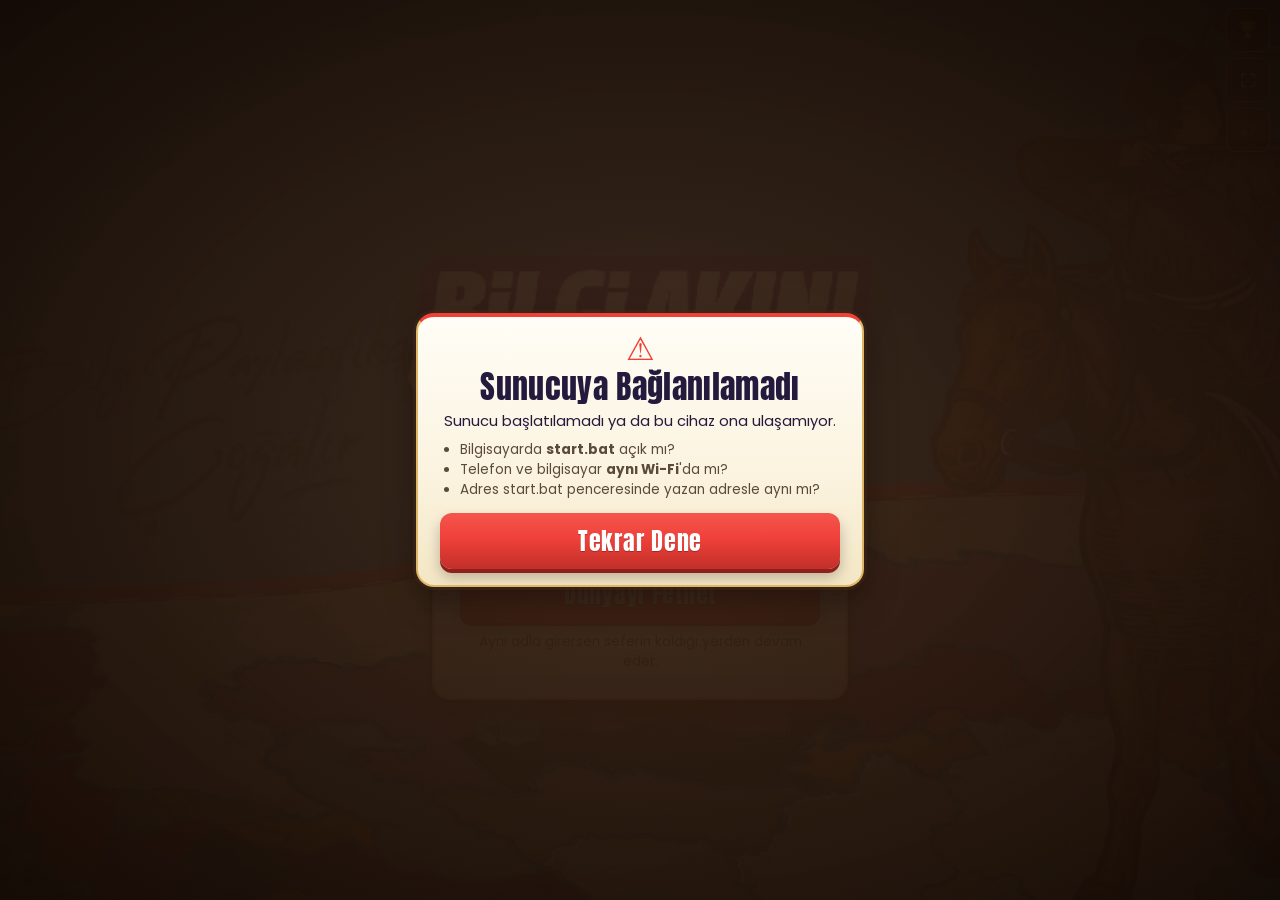
==== commit c5080467: "Aşama 3: sunum modu, klavye kısayolları, PWA manifest - Tam ekran butonu (Fullscreen API olmayan iPh" ====
--- a/frontend/index.html
+++ b/frontend/index.html
@@ -5,10 +5,15 @@
 <meta name="viewport" content="width=device-width, initial-scale=1, maximum-scale=1, user-scalable=no, viewport-fit=cover">
 <title>Bilgi Akını — Aklınla Savaş, Bilginle Fethet</title>
 <link rel="stylesheet" href="fonts.css?v=1">
-<link rel="stylesheet" href="style.css?v=20">
+<link rel="stylesheet" href="style.css?v=30">
 <link rel="icon" type="image/png" href="assets/icons/icon-192.png">
 <link rel="manifest" href="manifest.json">
 <meta name="theme-color" content="#3f2718">
+<meta name="mobile-web-app-capable" content="yes">
+<meta name="apple-mobile-web-app-capable" content="yes">
+<meta name="apple-mobile-web-app-status-bar-style" content="black-translucent">
+<meta name="apple-mobile-web-app-title" content="Bilgi Akını">
+<link rel="apple-touch-icon" href="assets/icons/icon-192.png">
 <link rel="preload" as="image" href="assets/hero-login.webp">
 <script src="vendor/socket.io.min.js"></script>
 <script src="config.js"></script>
@@ -74,6 +79,10 @@
       <button id="leaderboard-btn" class="stat icon-btn" aria-label="Kumandanlar Sıralaması" type="button">
         <span class="stat-icon">🏆</span>
       </button>
+      <button id="fullscreen-btn" class="stat icon-btn fullscreen-btn hidden" aria-label="Tam ekran" title="Tam ekran (F)" type="button">
+        <svg class="fs-enter" viewBox="0 0 24 24" fill="none" stroke="currentColor" stroke-width="2.4" stroke-linecap="round" aria-hidden="true"><path d="M4 9V4h5M20 9V4h-5M4 15v5h5M20 15v5h-5"/></svg>
+        <svg class="fs-exit" viewBox="0 0 24 24" fill="none" stroke="currentColor" stroke-width="2.4" stroke-linecap="round" aria-hidden="true"><path d="M9 4v5H4M15 4v5h5M9 20v-5H4M15 20v-5h5"/></svg>
+      </button>
       <button id="music-toggle-btn" class="stat icon-btn music-toggle" aria-label="Müziği aç/kapat" type="button">
         <span id="music-icon" class="stat-icon">🔊</span>
       </button>
@@ -91,6 +100,7 @@
         <h2>Adını Söyle, Kumandan</h2>
         <input id="username-input" type="text" placeholder="isim yaz..." maxlength="20" autocomplete="off" enterkeyhint="go">
         <button id="start-btn" class="btn-primary btn-hero" type="button"><span>Dünyayı Fethet</span></button>
+        <p class="login-note">Aynı adla girersen seferin kaldığı yerden devam eder.</p>
       </div>
     </div>
   </section>
@@ -240,7 +250,7 @@
       <h2 id="result-title">Fetih Tamam!</h2>
       <p class="modal-text" id="result-detail"></p>
       <div class="reward-rows" id="reward-rows"></div>
-      <button id="result-close-btn" class="btn-primary" type="button">Devam Et</button>
+      <button id="result-close-btn" class="btn-primary" type="button">Devam Et<span class="key-hint">Enter</span></button>
     </div>
   </div>
 
@@ -253,7 +263,7 @@
       <div class="character-icon era-portrait" id="era-portrait"></div>
       <h2 class="era-title" id="era-title">Orta Çağ</h2>
       <p class="era-detail" id="era-detail"></p>
-      <button id="era-close-btn" class="btn-primary btn-hero" type="button"><span>Sefere Devam</span></button>
+      <button id="era-close-btn" class="btn-primary btn-hero" type="button"><span>Sefere Devam<span class="key-hint">Enter</span></span></button>
     </div>
   </div>
 
@@ -293,6 +303,6 @@
 
 </div>
 
-<script src="game.js?v=20"></script>
+<script src="game.js?v=30"></script>
 </body>
 </html>
--- a/frontend/style.css
+++ b/frontend/style.css
@@ -51,15 +51,20 @@
   --safe-r: env(safe-area-inset-right, 0px);
   --safe-b: env(safe-area-inset-bottom, 0px);
   --safe-l: env(safe-area-inset-left, 0px);
-  --gutter: 10px;
-  --topbar-h: 52px;
-  --tap: 44px;
+  --gutter: 0.625rem;
+  --topbar-h: 3.25rem;
+  --tap: 2.75rem; /* 44px telefonda */
 
   --ease-out: cubic-bezier(.2, .8, .2, 1);
   --ease-back: cubic-bezier(.3, 1.5, .5, 1);
 }
 
 * { box-sizing: border-box; }
+
+/* Projeksiyon / büyük ekran: tüm arayüz rem cinsinden olduğu için kök yazı
+   boyutu büyüyünce her şey orantılı büyür, arkadan okunabilir. Telefonda
+   (667x375 vb.) taban 16px'te kalır. */
+html { font-size: clamp(16px, min(1.25vw, 2.2vh), 30px); }
 
 html, body {
   margin: 0;
@@ -178,7 +183,8 @@
   box-shadow: 0 4px 0 #8f211d, 0 8px 14px rgba(0,0,0,0.25);
   text-shadow: 0 1px 0 rgba(0,0,0,0.25);
 }
-.btn-primary:active { transform: translateY(3px); box-shadow: 0 1px 0 #8f211d, 0 3px 6px rgba(0,0,0,0.25); filter: brightness(0.95); }
+.btn-primary:active,
+.btn-primary.pressed { transform: translateY(3px); box-shadow: 0 1px 0 #8f211d, 0 3px 6px rgba(0,0,0,0.25); filter: brightness(0.95); }
 .btn-primary:disabled { filter: grayscale(0.5) brightness(0.9); }
 .btn-secondary {
   margin-top: 10px;
@@ -187,7 +193,8 @@
   color: var(--wood-dark);
   box-shadow: 0 3px 0 var(--parchment-line);
 }
-.btn-secondary:active { transform: translateY(2px); box-shadow: 0 1px 0 var(--parchment-line); filter: brightness(0.95); }
+.btn-secondary:active,
+.btn-secondary.pressed { transform: translateY(2px); box-shadow: 0 1px 0 var(--parchment-line); filter: brightness(0.95); }
 .btn-primary:focus-visible,
 .btn-secondary:focus-visible { outline: 3px solid var(--gold-bright); outline-offset: 2px; }
 
@@ -253,21 +260,21 @@
   box-shadow: 0 2px 8px rgba(0,0,0,0.35);
 }
 .brand { display: flex; align-items: center; min-width: 0; }
-.brand-logo { height: 34px; width: auto; display: block; }
-
-.stats { display: flex; gap: 6px; align-items: center; }
+.brand-logo { height: 2.15rem; width: auto; display: block; }
+
+.stats { display: flex; gap: 0.375rem; align-items: center; }
 .stat {
   display: flex;
   align-items: center;
   justify-content: center;
-  gap: 6px;
-  min-height: 40px;
-  min-width: 40px;
+  gap: 0.375rem;
+  min-height: 2.5rem;
+  min-width: 2.5rem;
   font-family: var(--font-mono);
   font-size: 0.95rem;
   font-weight: 700;
-  padding: 0 10px;
-  border-radius: 10px;
+  padding: 0 0.625rem;
+  border-radius: 0.625rem;
   border: 1px solid var(--gold);
   color: var(--gold-bright);
   background: rgba(0,0,0,0.28);
@@ -283,6 +290,26 @@
 }
 .icon-btn:active { transform: scale(0.9); }
 .music-toggle.muted { opacity: 0.5; }
+.icon-btn svg { width: 1.15rem; height: 1.15rem; display: block; }
+.fullscreen-btn .fs-exit { display: none; }
+.fullscreen-btn.active .fs-enter { display: none; }
+.fullscreen-btn.active .fs-exit { display: block; }
+
+/* Klavye kullanan cihazlarda (masaüstü/projeksiyon) kısayol ipuçları */
+.key-hint { display: none; }
+@media (hover: hover) and (pointer: fine) {
+  .key-hint {
+    display: inline-block;
+    margin-left: 0.5em;
+    padding: 0 0.4em;
+    border: 1px solid currentColor;
+    border-radius: 4px;
+    font-family: var(--font-mono);
+    font-size: 0.6em;
+    opacity: 0.6;
+    vertical-align: middle;
+  }
+}
 .stat.bump { animation: stat-bump 0.45s var(--ease-back); }
 @keyframes stat-bump {
   0% { scale: 1; }
@@ -294,8 +321,8 @@
 .character-stat { border-color: var(--gold-bright); padding: 3px; }
 .character-stat .stat-icon,
 .enemy-portrait {
-  width: 32px;
-  height: 32px;
+  width: 2rem;
+  height: 2rem;
   border-radius: 50%;
   overflow: hidden;
   display: flex;
@@ -303,7 +330,7 @@
   justify-content: center;
   flex-shrink: 0;
 }
-.enemy-portrait { width: 26px; height: 26px; }
+.enemy-portrait { width: 1.65rem; height: 1.65rem; }
 .character-stat .stat-icon .character-portrait,
 .enemy-portrait .character-portrait { width: 100%; height: 100%; object-fit: cover; }
 .stat-name {
@@ -311,7 +338,7 @@
   font-weight: 500;
   font-size: 0.72rem;
   color: rgba(255,255,255,0.85);
-  max-width: 70px;
+  max-width: 4.5rem;
   overflow: hidden;
   text-overflow: ellipsis;
   white-space: nowrap;
@@ -389,9 +416,9 @@
   justify-content: center;
   padding:
     max(10px, var(--safe-t))
-    calc(max(var(--gutter), var(--safe-r)) + 56px)
+    calc(max(var(--gutter), var(--safe-r)) + 3.5rem)
     max(10px, var(--safe-b))
-    calc(max(var(--gutter), var(--safe-l)) + 56px);
+    calc(max(var(--gutter), var(--safe-l)) + 3.5rem);
   overflow-y: auto;
   z-index: 1;
 }
@@ -402,11 +429,17 @@
   flex-direction: column;
   align-items: center;
   gap: clamp(6px, 2.5vh, 18px);
-  width: min(420px, 100%);
+  width: min(26rem, 100%);
+  margin-top: 6vh;
+}
+.login-note {
+  margin: 10px 0 0;
+  font-size: clamp(0.68rem, 2.8vh, 0.85rem);
+  color: var(--ink-soft);
 }
 .logo-wrap {
   position: relative;
-  width: clamp(200px, 52vh, 440px);
+  width: clamp(200px, 52vh, 30rem);
   animation: logo-in 0.9s var(--ease-back) both, logo-float 4s ease-in-out 1s infinite;
 }
 .hero-logo { width: 100%; height: auto; display: block; filter: drop-shadow(0 6px 10px rgba(0,0,0,0.35)); }
@@ -465,7 +498,7 @@
 
 /* ---------------- KUMANDAN SEÇİMİ ---------------- */
 .character-panel {
-  width: min(780px, 100%);
+  width: min(48rem, 100%);
   text-align: center;
   padding: clamp(10px, 3vh, 24px) clamp(10px, 2vw, 22px);
 }
@@ -601,7 +634,7 @@
 
 /* ---------------- MOD / ODA ---------------- */
 .menu-card {
-  width: min(460px, 100%);
+  width: min(29rem, 100%);
   text-align: center;
   padding: clamp(12px, 3.5vh, 26px) clamp(14px, 3vw, 26px);
   animation: card-rise 0.45s var(--ease-out) both;
@@ -612,10 +645,10 @@
   display: flex;
   align-items: center;
   gap: 14px;
-  min-height: 64px;
-  padding: 10px 16px;
+  min-height: 4rem;
+  padding: 0.625rem 1rem;
   border: none;
-  border-radius: 14px;
+  border-radius: 0.875rem;
   text-align: left;
   color: var(--white);
   box-shadow: 0 4px 0 rgba(0,0,0,0.25), 0 8px 14px rgba(0,0,0,0.18);
@@ -626,8 +659,8 @@
 .mode-btn-duo { background: linear-gradient(135deg, var(--purple-bright), var(--purple)); }
 .mode-btn-icon {
   font-size: 1.5rem;
-  width: 44px;
-  height: 44px;
+  width: 2.75rem;
+  height: 2.75rem;
   flex-shrink: 0;
   display: flex;
   align-items: center;
@@ -639,7 +672,7 @@
 .mode-btn-title { font-family: var(--font-display); font-size: clamp(1rem, 4.6vh, 1.45rem); letter-spacing: 0.02em; }
 .mode-btn-desc { font-size: clamp(0.72rem, 3vh, 0.95rem); color: rgba(255,255,255,0.88); }
 
-.room-card { width: min(520px, 100%); }
+.room-card { width: min(32rem, 100%); }
 .room-block { width: 100%; }
 .room-label { margin: 0 0 6px; font-weight: 600; font-size: 0.85rem; color: var(--ink-soft); }
 .room-sub { font-weight: 500; opacity: 0.8; }
@@ -665,7 +698,7 @@
 .room-or { margin: 10px 0 8px; font-size: 0.78rem; color: var(--ink-soft); font-style: italic; }
 .join-row { display: flex; gap: 8px; }
 .join-row #join-code-input { margin: 0; flex: 1; font-family: var(--font-mono); letter-spacing: 0.25em; }
-.join-row .btn-secondary { margin: 0; width: auto; min-width: 110px; }
+.join-row .btn-secondary { margin: 0; width: auto; min-width: 7rem; }
 .room-error { margin: 10px 0 0; color: var(--red-dark); font-size: 0.85rem; font-weight: 700; }
 .room-wait-label { font-size: 0.85rem; color: var(--ink-soft); margin: 0; }
 .room-code {
@@ -700,7 +733,7 @@
   padding: 8px max(8px, var(--safe-r)) max(8px, var(--safe-b)) max(8px, var(--safe-l));
 }
 .map-rail {
-  width: clamp(104px, 17vw, 190px);
+  width: clamp(104px, 17vw, 12rem);
   flex-shrink: 0;
   display: flex;
   flex-direction: column;
@@ -778,7 +811,7 @@
 .era-tab.done.active .era-tab-count { color: var(--success); }
 .map-hint {
   margin: auto 0 0;
-  font-size: 0.72rem;
+  font-size: 0.78rem;
   line-height: 1.35;
   color: rgba(255,255,255,0.8);
   font-style: italic;
@@ -790,7 +823,7 @@
   background: rgba(0,0,0,0.25);
   color: var(--gold-bright);
   font-weight: 700;
-  font-size: 0.85rem;
+  font-size: 0.95rem;
   transition: transform 0.08s ease;
 }
 .rail-btn:active { transform: scale(0.95); }
@@ -1009,7 +1042,7 @@
 @keyframes fade-out { to { opacity: 0; } }
 
 .modal-card {
-  width: min(460px, 100%);
+  width: min(29rem, 100%);
   max-height: 100%;
   overflow-y: auto;
   padding: clamp(12px, 3.5vh, 26px) clamp(14px, 3vw, 26px);
@@ -1048,7 +1081,7 @@
 /* ---------------- SORU KARTI ----------------
    667x375'te kaydırmadan sığar: başlık + süre + soru + 2x2 şık. */
 .quiz-card {
-  width: min(900px, 100%);
+  width: min(60rem, 100%);
   max-height: 100%;
   overflow-y: auto;
   display: flex;
@@ -1159,7 +1192,7 @@
   display: flex;
   align-items: center;
   min-height: clamp(46px, 14vh, 100px);
-  padding: 6px 12px 6px calc(clamp(24px, 7vh, 44px) + 18px);
+  padding: 6px 12px 6px calc(clamp(24px, 7vh, 44px) + 24px);
   border-radius: 12px;
   border: 2px solid var(--parchment-line);
   background: linear-gradient(180deg, #fffdf8, #f5ead2);
@@ -1345,7 +1378,7 @@
   flex-direction: column;
   gap: 4px;
   margin: 0 auto 14px;
-  width: min(300px, 100%);
+  width: min(19rem, 100%);
 }
 .reward-row {
   display: flex;
@@ -1417,11 +1450,11 @@
   color: var(--white);
   animation: card-rise 0.5s var(--ease-out) 0.9s both;
 }
-.era-card .btn-primary { width: min(320px, 100%); animation: card-rise 0.5s var(--ease-out) 1.1s backwards, hero-pulse 1.8s ease-in-out 1.6s infinite; }
+.era-card .btn-primary { width: min(20rem, 100%); animation: card-rise 0.5s var(--ease-out) 1.1s backwards, hero-pulse 1.8s ease-in-out 1.6s infinite; }
 
 /* ---------------- SIRALAMA ---------------- */
 .leaderboard-card {
-  width: min(560px, 100%);
+  width: min(35rem, 100%);
   text-align: center;
   display: flex;
   flex-direction: column;
@@ -1441,10 +1474,10 @@
 }
 .lb-row {
   display: grid;
-  grid-template-columns: 34px 38px 1fr auto auto;
-  align-items: center;
-  gap: 8px;
-  min-height: 48px;
+  grid-template-columns: 2.1rem 2.4rem 1fr auto auto;
+  align-items: center;
+  gap: 0.5rem;
+  min-height: 3rem;
   padding: 4px 10px;
   border-radius: 12px;
   background: #fffdf7;
@@ -1454,7 +1487,7 @@
 .lb-row.me { border-color: var(--gold); background: linear-gradient(90deg, #fff1c9, #fffdf7); }
 .lb-rank { font-family: var(--font-display); font-size: 1.15rem; color: var(--wood); text-align: center; }
 .lb-row:nth-child(-n+3) .lb-rank { font-size: 1.5rem; }
-.lb-portrait { width: 38px; height: 38px; border-width: 2px; font-size: 1.1rem; }
+.lb-portrait { width: 2.4rem; height: 2.4rem; border-width: 2px; font-size: 1.1rem; }
 .lb-name { font-weight: 700; overflow: hidden; text-overflow: ellipsis; white-space: nowrap; }
 .lb-stat { font-family: var(--font-mono); font-weight: 700; font-size: 0.85rem; color: var(--wood); white-space: nowrap; }
 .lb-empty { text-align: center; color: var(--ink-soft); font-style: italic; padding: 12px; }
@@ -1489,7 +1522,7 @@
 }
 .server-error-card {
   width: 100%;
-  max-width: 440px;
+  max-width: 28rem;
   max-height: 100%;
   overflow-y: auto;
   text-align: center;
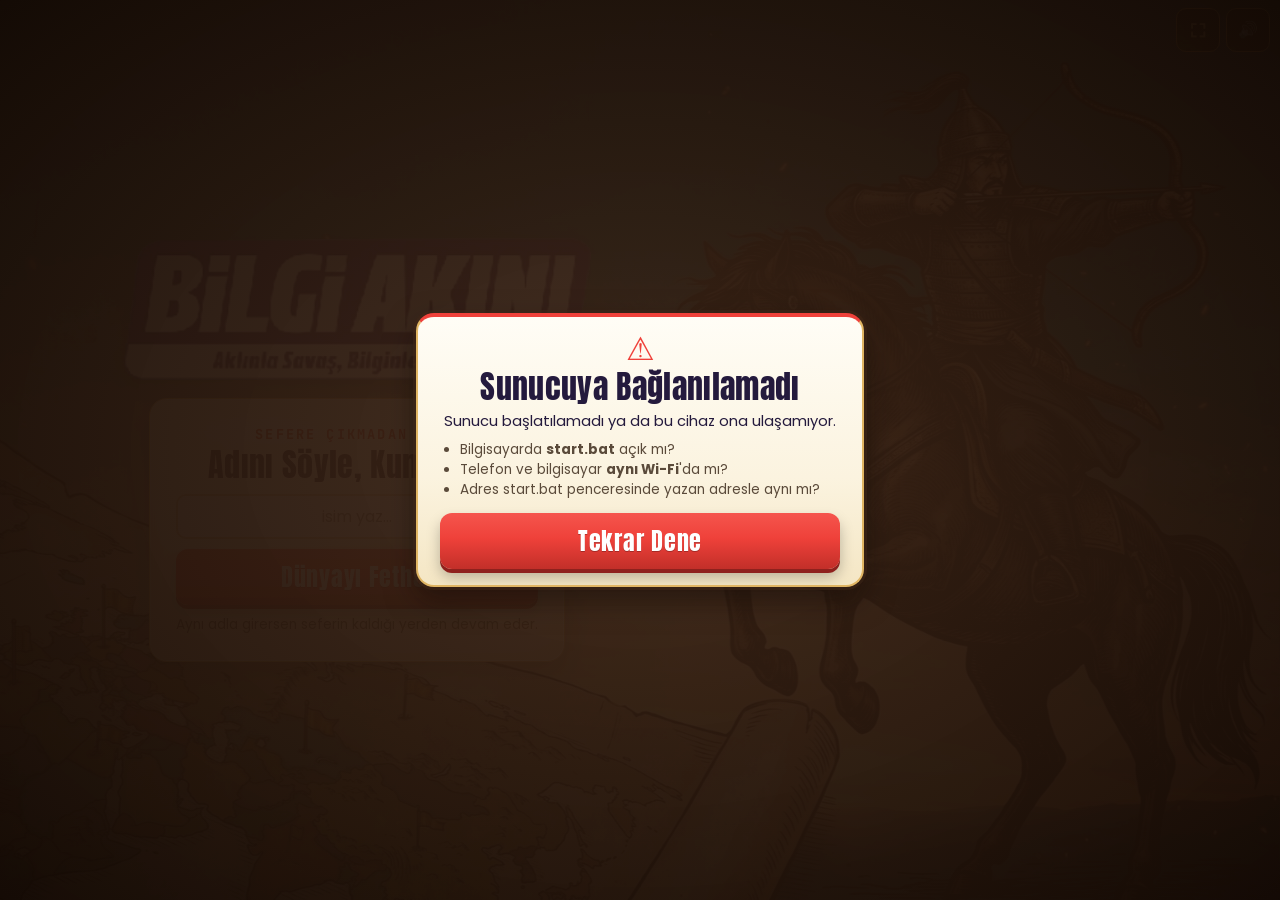
==== commit f99f94c0: "Yeni giriş/seçim arka planları, crossfade ve altın kıvılcımlar - arkaplan-giris (giriş) ve arkaplan-" ====
--- a/frontend/index.html
+++ b/frontend/index.html
@@ -5,7 +5,7 @@
 <meta name="viewport" content="width=device-width, initial-scale=1, maximum-scale=1, user-scalable=no, viewport-fit=cover">
 <title>Bilgi Akını — Aklınla Savaş, Bilginle Fethet</title>
 <link rel="stylesheet" href="fonts.css?v=1">
-<link rel="stylesheet" href="style.css?v=30">
+<link rel="stylesheet" href="style.css?v=41">
 <link rel="icon" type="image/png" href="assets/icons/icon-192.png">
 <link rel="manifest" href="manifest.json">
 <meta name="theme-color" content="#3f2718">
@@ -14,7 +14,7 @@
 <meta name="apple-mobile-web-app-status-bar-style" content="black-translucent">
 <meta name="apple-mobile-web-app-title" content="Bilgi Akını">
 <link rel="apple-touch-icon" href="assets/icons/icon-192.png">
-<link rel="preload" as="image" href="assets/hero-login.webp">
+<link rel="preload" as="image" href="assets/arkaplan-giris.webp">
 <script src="vendor/socket.io.min.js"></script>
 <script src="config.js"></script>
 </head>
@@ -45,10 +45,15 @@
 <!-- BAĞLANTI KOPTU BANDI (2 kişilik mod) -->
 <div id="conn-banner" class="conn-banner hidden">Bağlantı koptu, yeniden bağlanılıyor…</div>
 
-<div id="app" data-view="hero">
+<div id="app" data-view="hero" data-bg="giris">
 
   <!-- Giriş ekranlarının ortak, hafifçe hareket eden arka planı -->
-  <div class="hero-bg" aria-hidden="true"></div>
+  <div class="hero-bg" aria-hidden="true">
+    <div class="hero-layer bg-giris"></div>
+    <div class="hero-layer bg-secim"></div>
+    <div class="hero-vignette"></div>
+    <div class="hero-particles" id="hero-particles"></div>
+  </div>
 
   <!-- ÜST BANT -->
   <header class="topbar">
@@ -303,6 +308,6 @@
 
 </div>
 
-<script src="game.js?v=30"></script>
+<script src="game.js?v=40"></script>
 </body>
 </html>
--- a/frontend/style.css
+++ b/frontend/style.css
@@ -361,7 +361,12 @@
 }
 #app[data-view="hero"] .brand,
 #app[data-view="hero"] .stat:not(.icon-btn) { display: none !important; }
-#app[data-view="hero"] .stats { flex-direction: column; }
+/* Menü ekranlarında sağda okçu durur: ikonları onun üstüne yığmamak için
+   sadece müzik (+ masaüstünde tam ekran) kalır, sıralama mod ekranında var. */
+#app[data-view="hero"] #leaderboard-btn { display: none !important; }
+@media (pointer: coarse) {
+  #app[data-view="hero"] #fullscreen-btn { display: none !important; }
+}
 #app[data-view="hero"] .icon-btn { background: rgba(42,25,15,0.7); }
 
 /* ---------------- EKRANLAR + GEÇİŞLER ---------------- */
@@ -389,39 +394,121 @@
   to { opacity: 0; transform: translateY(-8px) scale(0.99); }
 }
 
-/* Giriş ekranlarının ortak arka planı: yavaşça yakınlaşıp kayan "Ken Burns" hareketi */
+/* ---------------- GİRİŞ / SEÇİM ARKA PLANLARI ----------------
+   İki görselde de atlı okçu sağda, harita solda. Görsel her zaman sağa
+   yaslanır ve ekran yüksekliğine oturur; böylece okçu hiçbir ekran oranında
+   kesilmez. Ekran görselden genişse (örn. 844x390) soldaki boşluğu aynı
+   görselin bulanık kopyası doldurur, keskin görsel ona yumuşakça karışır.
+   Giriş <-> seçim arasında 0.6 sn'lik crossfade. */
+:root {
+  --bg-ratio: 1.7914; /* 2576 / 1438 */
+  /* okçunun ekranda kapladığı genişlik (görselin sağdaki ~%39'u); kartlar
+     bunun soluna yerleşir */
+  --rider-w: min(45vw, calc(100vh * var(--bg-ratio) * 0.39));
+  --rider-w: min(45vw, calc(100dvh * var(--bg-ratio) * 0.39));
+}
 .hero-bg {
   position: absolute;
-  inset: -4%;
-  background: url("assets/hero-login.webp") center center / cover no-repeat;
-  animation: ken-burns 26s ease-in-out infinite alternate;
+  inset: 0;
+  z-index: 0;
+  overflow: hidden;
+  pointer-events: none;
+  background: var(--teal-deep);
+  transition: opacity 0.6s ease;
+}
+#app:not([data-view="hero"]) .hero-bg { opacity: 0; visibility: hidden; transition: opacity 0.3s ease, visibility 0s linear 0.3s; }
+#app:not([data-view="hero"]) .hero-bg * { animation-play-state: paused; }
+.hero-layer {
+  position: absolute;
+  inset: 0;
+  opacity: 0;
+  transition: opacity 0.6s ease;
+  background-position: left center;
+  background-size: cover;
+  background-repeat: no-repeat;
+}
+.hero-layer::after {
+  content: "";
+  position: absolute;
+  inset: 0;
+  background-position: right center;
+  background-size: cover;
+  background-repeat: no-repeat;
+  transform-origin: right center;
+  animation: ken-burns 28s ease-in-out infinite alternate;
   will-change: transform;
-  z-index: 0;
-  pointer-events: none;
-}
-.hero-bg::after {
-  content: "";
+}
+.bg-giris { background-image: url("assets/arkaplan-giris-blur.webp"); }
+.bg-giris::after { background-image: url("assets/arkaplan-giris.webp"); }
+.bg-secim { background-image: url("assets/arkaplan-secim-blur.webp"); }
+.bg-secim::after { background-image: url("assets/arkaplan-secim.webp"); }
+#app[data-bg="giris"] .bg-giris,
+#app[data-bg="secim"] .bg-secim { opacity: 1; }
+@media (min-aspect-ratio: 2576/1438) {
+  .hero-layer::after {
+    left: auto;
+    width: calc(100vh * var(--bg-ratio));
+    width: calc(100dvh * var(--bg-ratio));
+    -webkit-mask-image: linear-gradient(to right, transparent 0, #000 14%);
+    mask-image: linear-gradient(to right, transparent 0, #000 14%);
+  }
+}
+@keyframes ken-burns {
+  from { transform: scale(1); }
+  to { transform: scale(1.05); }
+}
+/* kartın durduğu sol taraf hafifçe kararır, kenarlarda yumuşak vinyet;
+   okçunun olduğu sağ taraf ve renkler canlı kalır */
+.hero-vignette {
   position: absolute;
   inset: 0;
-  background: radial-gradient(ellipse at 50% 55%, rgba(16,40,50,0) 30%, rgba(16,40,50,0.55) 100%);
-}
-#app:not([data-view="hero"]) .hero-bg { display: none; }
-@keyframes ken-burns {
-  from { transform: scale(1) translate(0, 0); }
-  to { transform: scale(1.08) translate(-1.5%, -1%); }
+  background:
+    linear-gradient(90deg, rgba(10,16,20,0.42) 0%, rgba(10,16,20,0.22) 38%, rgba(10,16,20,0) 60%),
+    radial-gradient(ellipse 125% 110% at 60% 45%, transparent 55%, rgba(8,10,12,0.45) 100%);
+}
+
+/* Yavaşça yükselen altın toz / kıvılcımlar (sadece transform + opacity) */
+.hero-particles { position: absolute; inset: 0; overflow: hidden; }
+.spark {
+  position: absolute;
+  bottom: -12px;
+  width: var(--s, 4px);
+  height: var(--s, 4px);
+  border-radius: 50%;
+  background: radial-gradient(circle, #fff6cf 0%, #f5c35a 45%, rgba(245,195,90,0) 72%);
+  opacity: 0;
+  animation: spark-rise var(--d, 12s) linear var(--delay, 0s) infinite;
+  will-change: transform, opacity;
+}
+@keyframes spark-rise {
+  0% { transform: translate(0, 0); opacity: 0; }
+  12% { opacity: var(--o, 0.8); }
+  50% { transform: translate(var(--dx, 20px), -55vh); opacity: var(--o, 0.8); }
+  65% { opacity: calc(var(--o, 0.8) * 0.4); }
+  80% { opacity: var(--o, 0.8); }
+  100% { transform: translate(calc(var(--dx, 20px) * -0.6), -110vh); opacity: 0; }
 }
 
 .hero-screen {
   align-items: center;
   justify-content: center;
+  /* sağda okçu: kartlar onun soluna, kalan alanın ortasına yerleşir */
   padding:
     max(10px, var(--safe-t))
-    calc(max(var(--gutter), var(--safe-r)) + 3.5rem)
+    max(calc(var(--gutter) + 3.5rem), var(--rider-w), var(--safe-r))
     max(10px, var(--safe-b))
-    calc(max(var(--gutter), var(--safe-l)) + 3.5rem);
+    max(var(--gutter), var(--safe-l));
   overflow-y: auto;
   z-index: 1;
 }
+/* Giriş/menü kartları: hafif parşömen tonu, ince altın kenarlık, hafif gölge */
+.hero-screen .panel {
+  background:
+    radial-gradient(ellipse at 30% 0%, rgba(255,255,255,0.55), transparent 60%),
+    linear-gradient(180deg, #fbf2dc 0%, #f3e3c0 100%);
+  border: 1.5px solid var(--gold);
+  box-shadow: 0 10px 26px rgba(15,8,3,0.38), inset 0 0 0 1px rgba(255,255,255,0.5), inset 0 0 36px rgba(150,100,40,0.12);
+}
 
 /* ---------------- GİRİŞ ---------------- */
 .login-stack {
@@ -430,7 +517,6 @@
   align-items: center;
   gap: clamp(6px, 2.5vh, 18px);
   width: min(26rem, 100%);
-  margin-top: 6vh;
 }
 .login-note {
   margin: 10px 0 0;
@@ -499,6 +585,7 @@
 /* ---------------- KUMANDAN SEÇİMİ ---------------- */
 .character-panel {
   width: min(48rem, 100%);
+  container-type: inline-size;
   text-align: center;
   padding: clamp(10px, 3vh, 24px) clamp(10px, 2vw, 22px);
 }
@@ -587,6 +674,13 @@
   font-size: clamp(0.58rem, 2.6vh, 0.85rem);
   color: var(--ink-soft);
   line-height: 1.2;
+}
+
+/* okçuya yer açmak için kart daraldığında: unvanları gizle, isimleri küçült */
+@container (max-width: 520px) {
+  .character-title { display: none; }
+  .character-name { font-size: 0.8rem; }
+  .character-grid { gap: 6px; }
 }
 
 /* Kumandan seçilince kısa "savaş sözü" sahnesi */
@@ -1605,5 +1699,6 @@
     animation-iteration-count: 1 !important;
     transition-duration: 0.01ms !important;
   }
-  .hero-bg { animation: none; }
-}
+  .hero-layer::after { animation: none; }
+  .hero-particles { display: none; }
+}
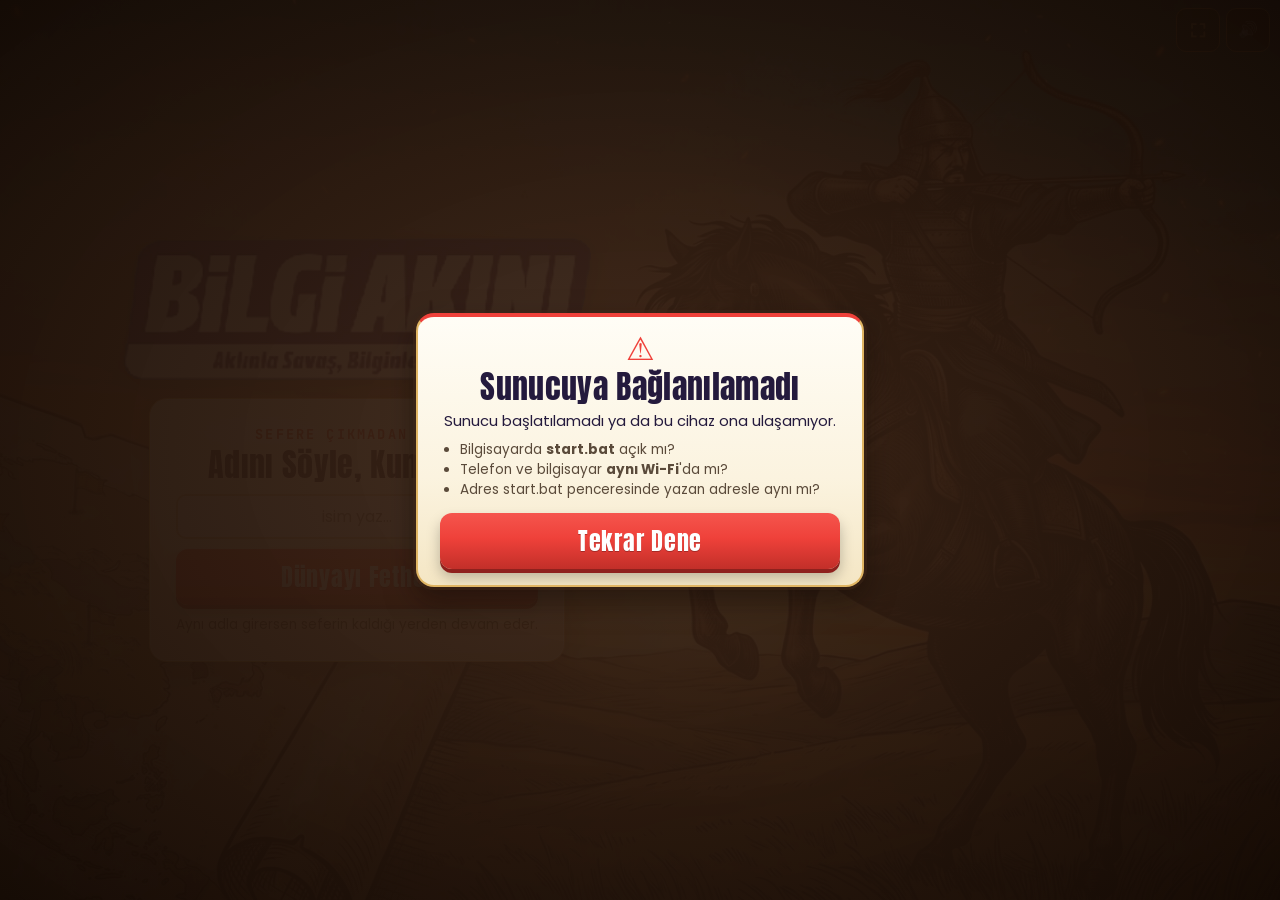
==== commit d1a73d65: "Arka planlar AI ile genişletilmiş (outpaint) geniş açılı sürümlere geçti - Kaynaklar kaynak_gorselle" ====
--- a/frontend/index.html
+++ b/frontend/index.html
@@ -5,7 +5,7 @@
 <meta name="viewport" content="width=device-width, initial-scale=1, maximum-scale=1, user-scalable=no, viewport-fit=cover">
 <title>Bilgi Akını — Aklınla Savaş, Bilginle Fethet</title>
 <link rel="stylesheet" href="fonts.css?v=1">
-<link rel="stylesheet" href="style.css?v=41">
+<link rel="stylesheet" href="style.css?v=42">
 <link rel="icon" type="image/png" href="assets/icons/icon-192.png">
 <link rel="manifest" href="manifest.json">
 <meta name="theme-color" content="#3f2718">
--- a/frontend/style.css
+++ b/frontend/style.css
@@ -395,18 +395,19 @@
 }
 
 /* ---------------- GİRİŞ / SEÇİM ARKA PLANLARI ----------------
-   İki görselde de atlı okçu sağda, harita solda. Görsel her zaman sağa
-   yaslanır ve ekran yüksekliğine oturur; böylece okçu hiçbir ekran oranında
-   kesilmez. Ekran görselden genişse (örn. 844x390) soldaki boşluğu aynı
-   görselin bulanık kopyası doldurur, keskin görsel ona yumuşakça karışır.
-   Giriş <-> seçim arasında 0.6 sn'lik crossfade. */
+   İki görselde de atlı okçu sağda, harita solda. Görseller geniş açılı
+   (giriş 2.36:1, seçim 2.17:1); her zaman sağa yaslanır ve ekran
+   yüksekliğine oturur, böylece okçu hiçbir ekran oranında kesilmez, fazlası
+   soldan (haritadan) kırpılır. Ekran görselden de genişse soldaki boşluğu
+   bulanık kopya doldurur. Giriş <-> seçim arasında 0.6 sn'lik crossfade. */
 :root {
-  --bg-ratio: 1.7914; /* 2576 / 1438 */
-  /* okçunun ekranda kapladığı genişlik (görselin sağdaki ~%39'u); kartlar
-     bunun soluna yerleşir */
-  --rider-w: min(45vw, calc(100vh * var(--bg-ratio) * 0.39));
-  --rider-w: min(45vw, calc(100dvh * var(--bg-ratio) * 0.39));
-}
+  /* okçu iki görselde de ekran yüksekliğinin ~0.76 katı genişlikte (Ken
+     Burns büyümesi payıyla 0.8); kartlar bunun soluna yerleşir */
+  --rider-w: min(45vw, 80vh);
+  --rider-w: min(45vw, 80dvh);
+}
+.bg-giris { --bg-ratio: 2.3571; } /* 1920 / 815 */
+.bg-secim { --bg-ratio: 2.1689; } /* 1920 / 885 */
 .hero-bg {
   position: absolute;
   inset: 0;
@@ -444,8 +445,17 @@
 .bg-secim::after { background-image: url("assets/arkaplan-secim.webp"); }
 #app[data-bg="giris"] .bg-giris,
 #app[data-bg="secim"] .bg-secim { opacity: 1; }
-@media (min-aspect-ratio: 2576/1438) {
-  .hero-layer::after {
+@media (min-aspect-ratio: 1920/885) {
+  .bg-secim::after {
+    left: auto;
+    width: calc(100vh * var(--bg-ratio));
+    width: calc(100dvh * var(--bg-ratio));
+    -webkit-mask-image: linear-gradient(to right, transparent 0, #000 14%);
+    mask-image: linear-gradient(to right, transparent 0, #000 14%);
+  }
+}
+@media (min-aspect-ratio: 1920/815) {
+  .bg-giris::after {
     left: auto;
     width: calc(100vh * var(--bg-ratio));
     width: calc(100dvh * var(--bg-ratio));
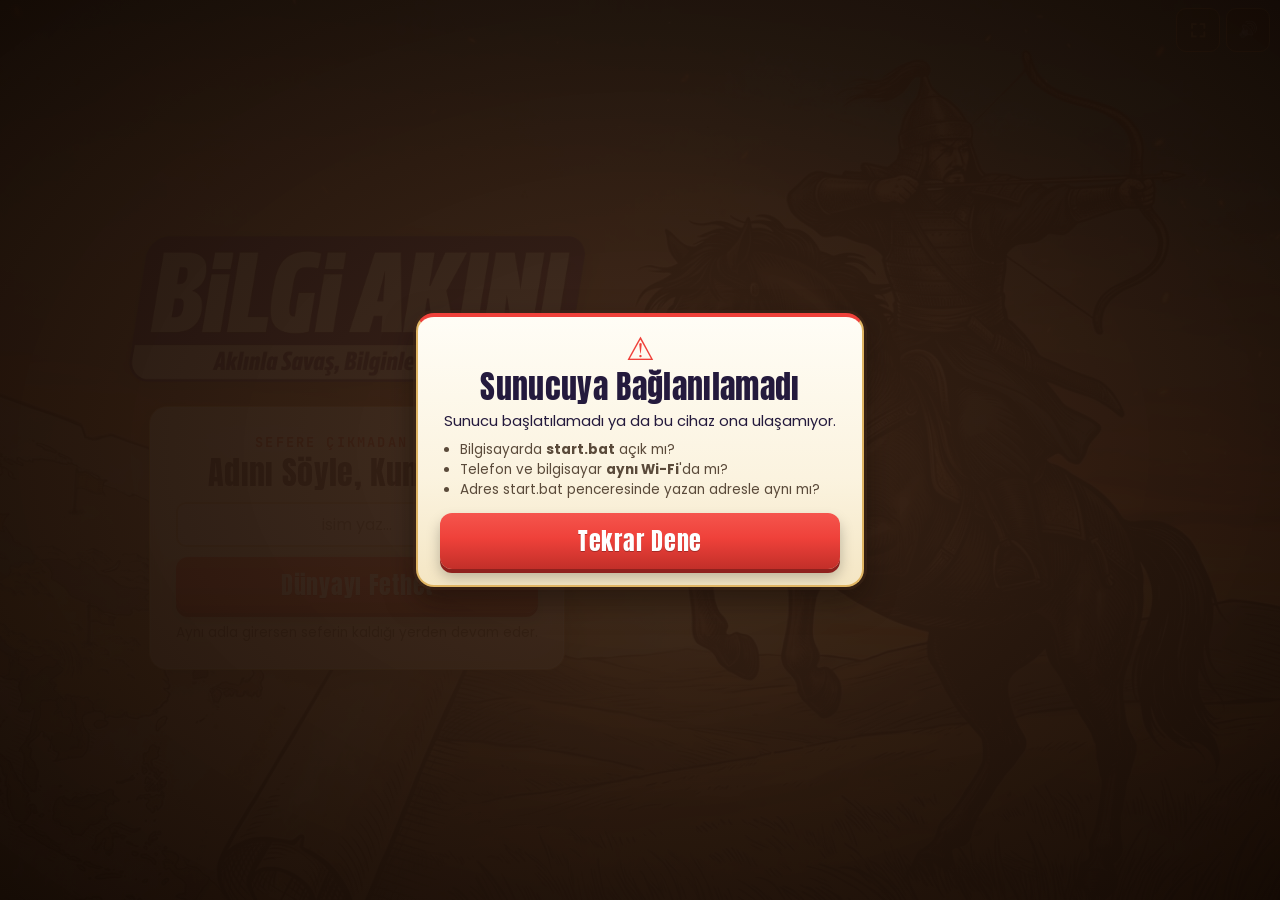
==== commit bb4cefcc: "Giriş ekranı logosu yeni logo dosyasıyla değiştirildi Co-Authored-By: Claude Opus 5.5 <noreply@anthr" ====
--- a/frontend/index.html
+++ b/frontend/index.html
@@ -5,7 +5,7 @@
 <meta name="viewport" content="width=device-width, initial-scale=1, maximum-scale=1, user-scalable=no, viewport-fit=cover">
 <title>Bilgi Akını — Aklınla Savaş, Bilginle Fethet</title>
 <link rel="stylesheet" href="fonts.css?v=1">
-<link rel="stylesheet" href="style.css?v=42">
+<link rel="stylesheet" href="style.css?v=43">
 <link rel="icon" type="image/png" href="assets/icons/icon-192.png">
 <link rel="manifest" href="manifest.json">
 <meta name="theme-color" content="#3f2718">
@@ -98,7 +98,7 @@
   <section id="login-screen" class="screen hero-screen">
     <div class="login-stack">
       <div class="logo-wrap">
-        <img class="hero-logo" src="assets/logo-badge.webp" alt="Bilgi Akını — Aklınla Savaş, Bilginle Fethet!">
+        <img class="hero-logo" src="assets/bilgi_akini_logo.png" alt="Bilgi Akını - Aklınla Savaş, Bilginle Fethet!">
       </div>
       <div class="panel login-card">
         <p class="eyebrow">Sefere çıkmadan önce</p>
--- a/frontend/style.css
+++ b/frontend/style.css
@@ -538,6 +538,9 @@
   width: clamp(200px, 52vh, 30rem);
   animation: logo-in 0.9s var(--ease-back) both, logo-float 4s ease-in-out 1s infinite;
 }
+@media (pointer: coarse) {
+  .logo-wrap { max-width: 90%; }
+}
 .hero-logo { width: 100%; height: auto; display: block; filter: drop-shadow(0 6px 10px rgba(0,0,0,0.35)); }
 /* Logonun sadece kendi piksellerinde gezen parıltı (maske = logonun kendisi) */
 .logo-wrap::after {
@@ -546,8 +549,8 @@
   inset: 0;
   background: linear-gradient(105deg, transparent 35%, rgba(255,255,255,0.75) 50%, transparent 65%) no-repeat;
   background-size: 250% 100%;
-  -webkit-mask: url("assets/logo-badge.webp") center / 100% 100% no-repeat;
-  mask: url("assets/logo-badge.webp") center / 100% 100% no-repeat;
+  -webkit-mask: url("assets/bilgi_akini_logo.png") center / 100% 100% no-repeat;
+  mask: url("assets/bilgi_akini_logo.png") center / 100% 100% no-repeat;
   animation: logo-shine 3.6s ease-in-out 1.1s infinite;
   background-position: 150% 0;
   pointer-events: none;
